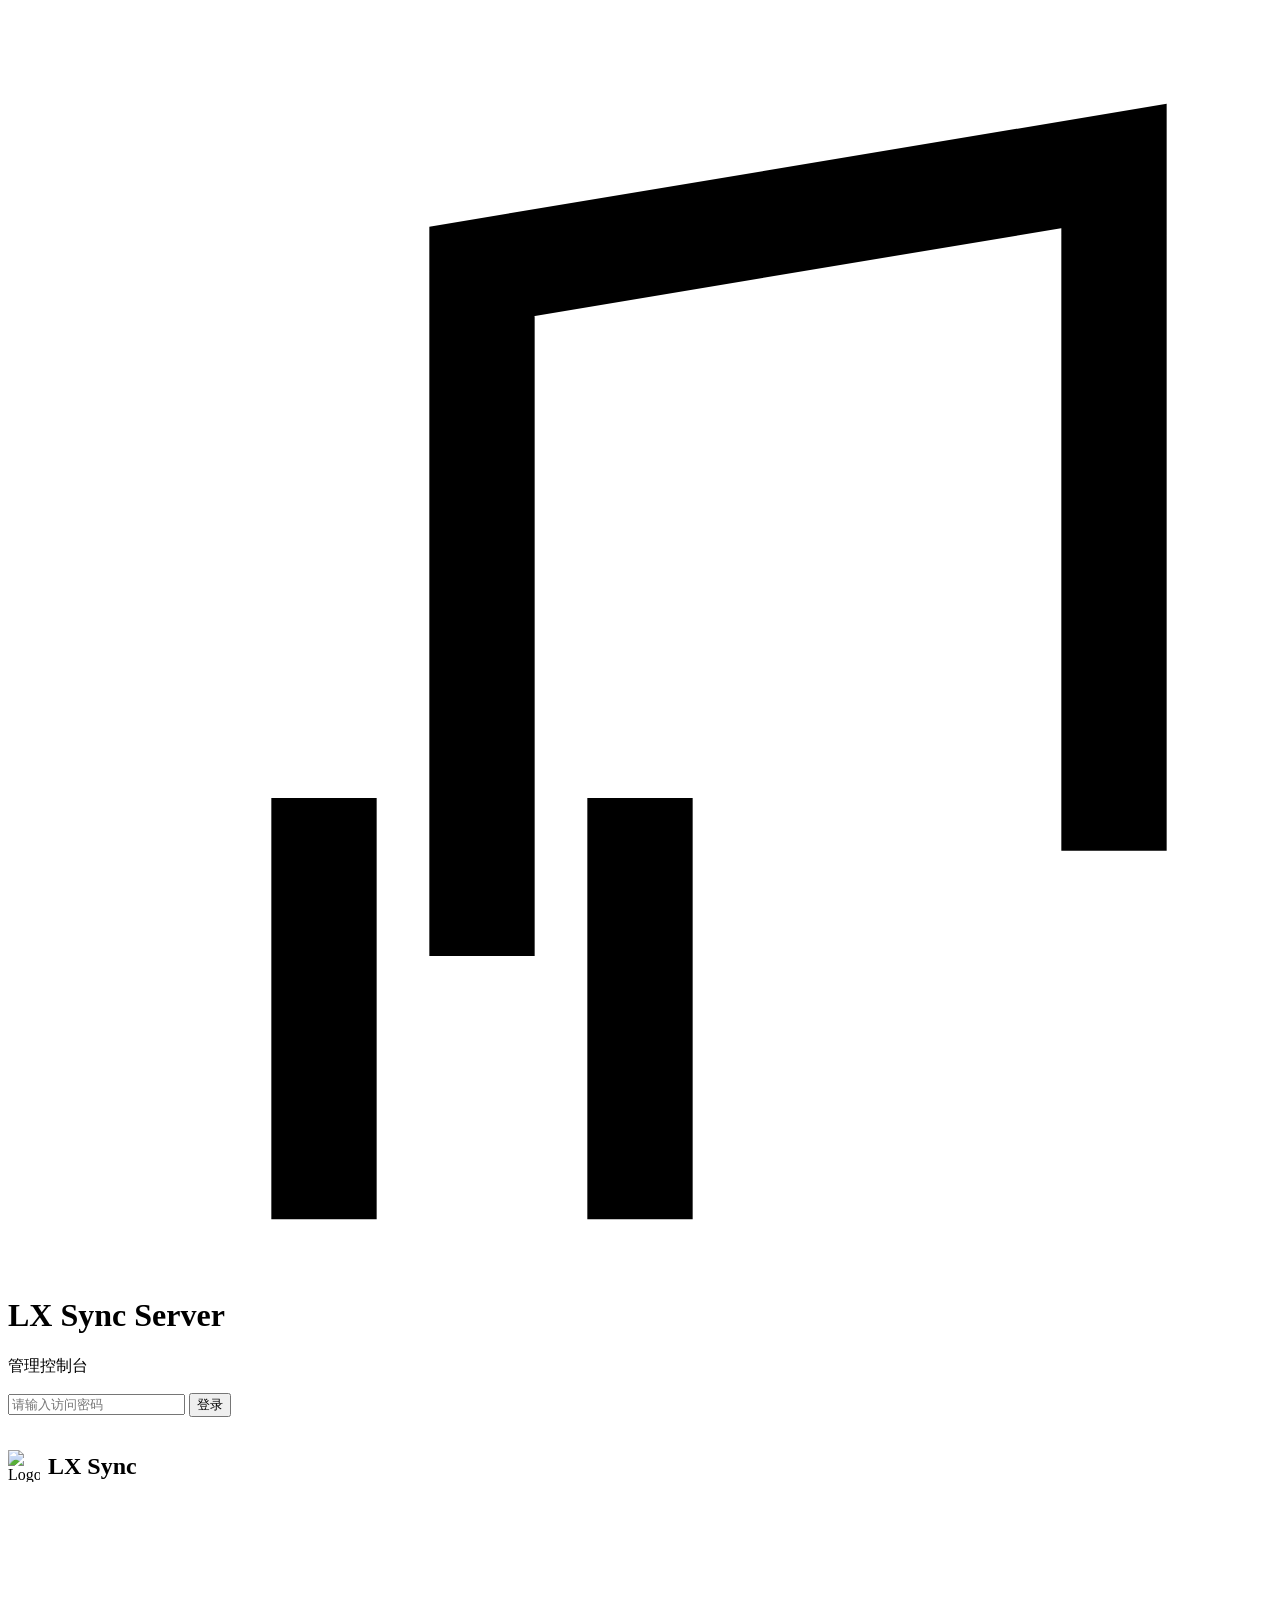
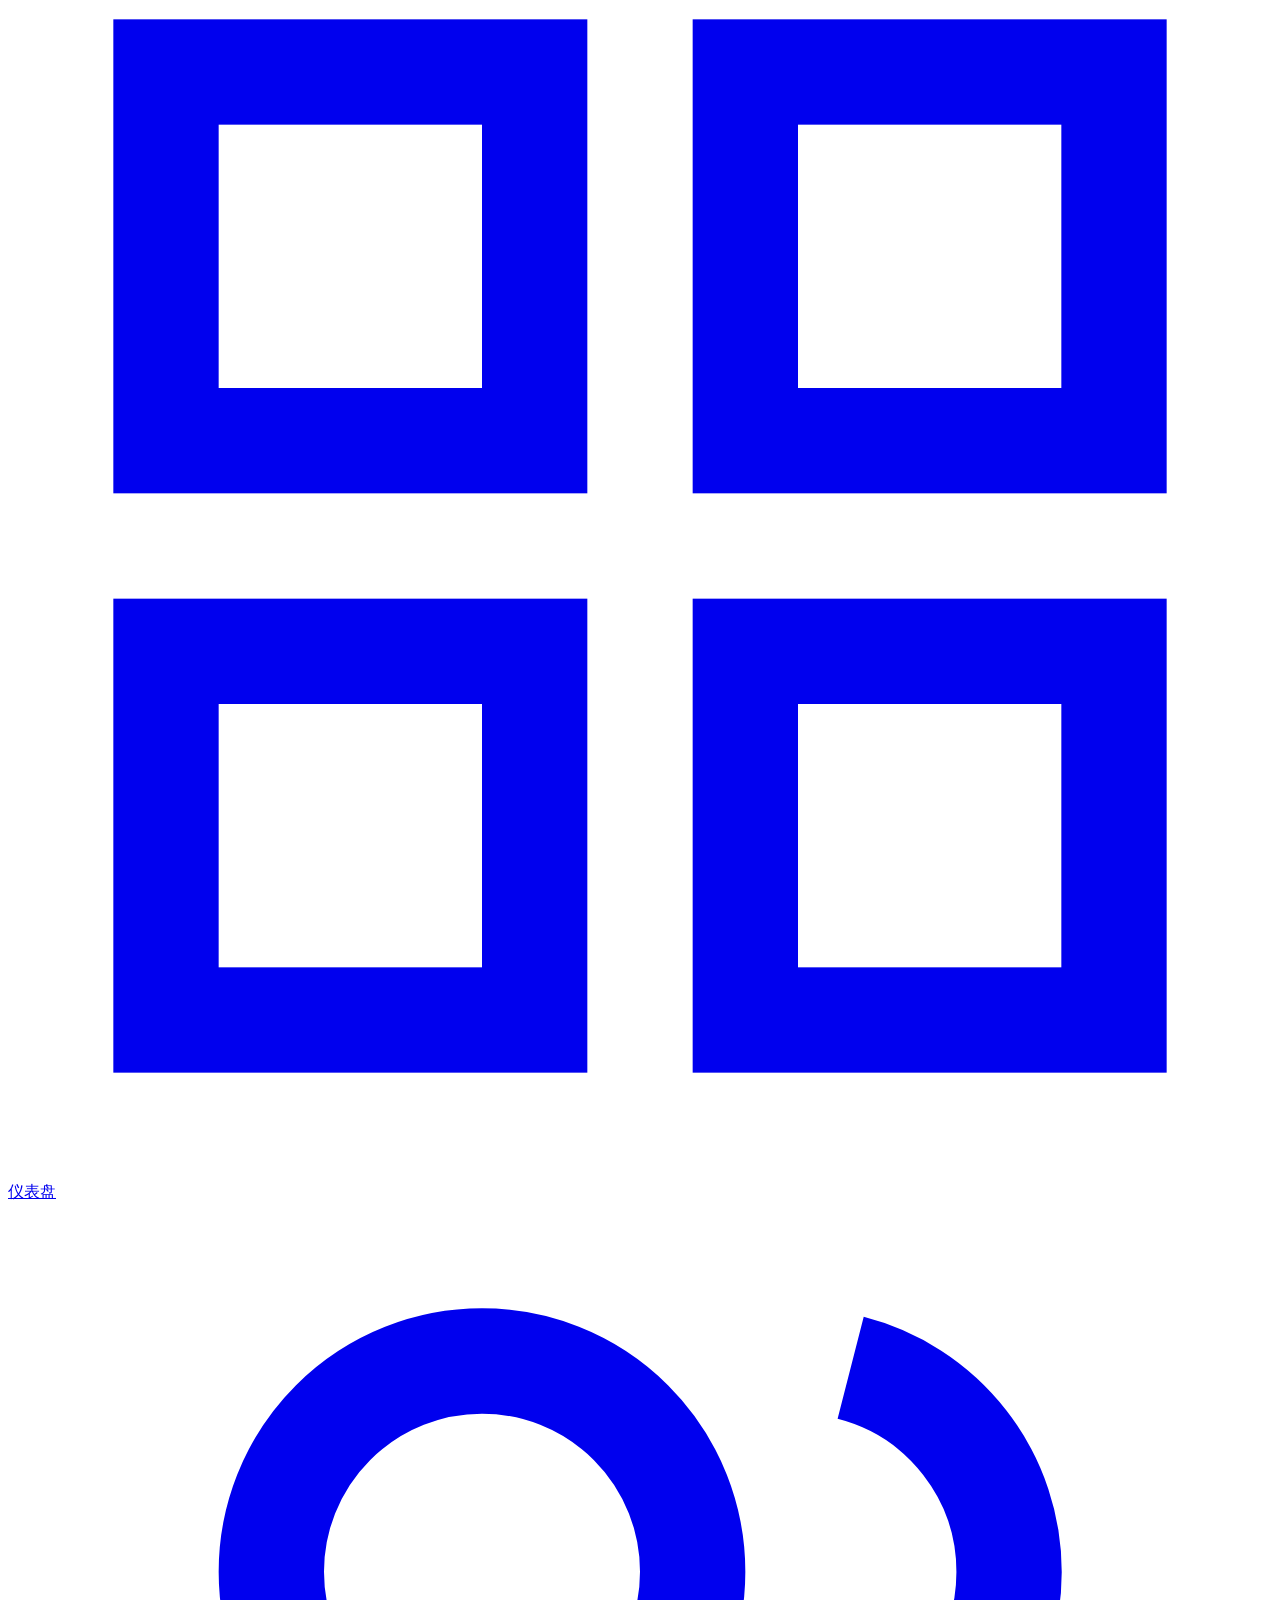
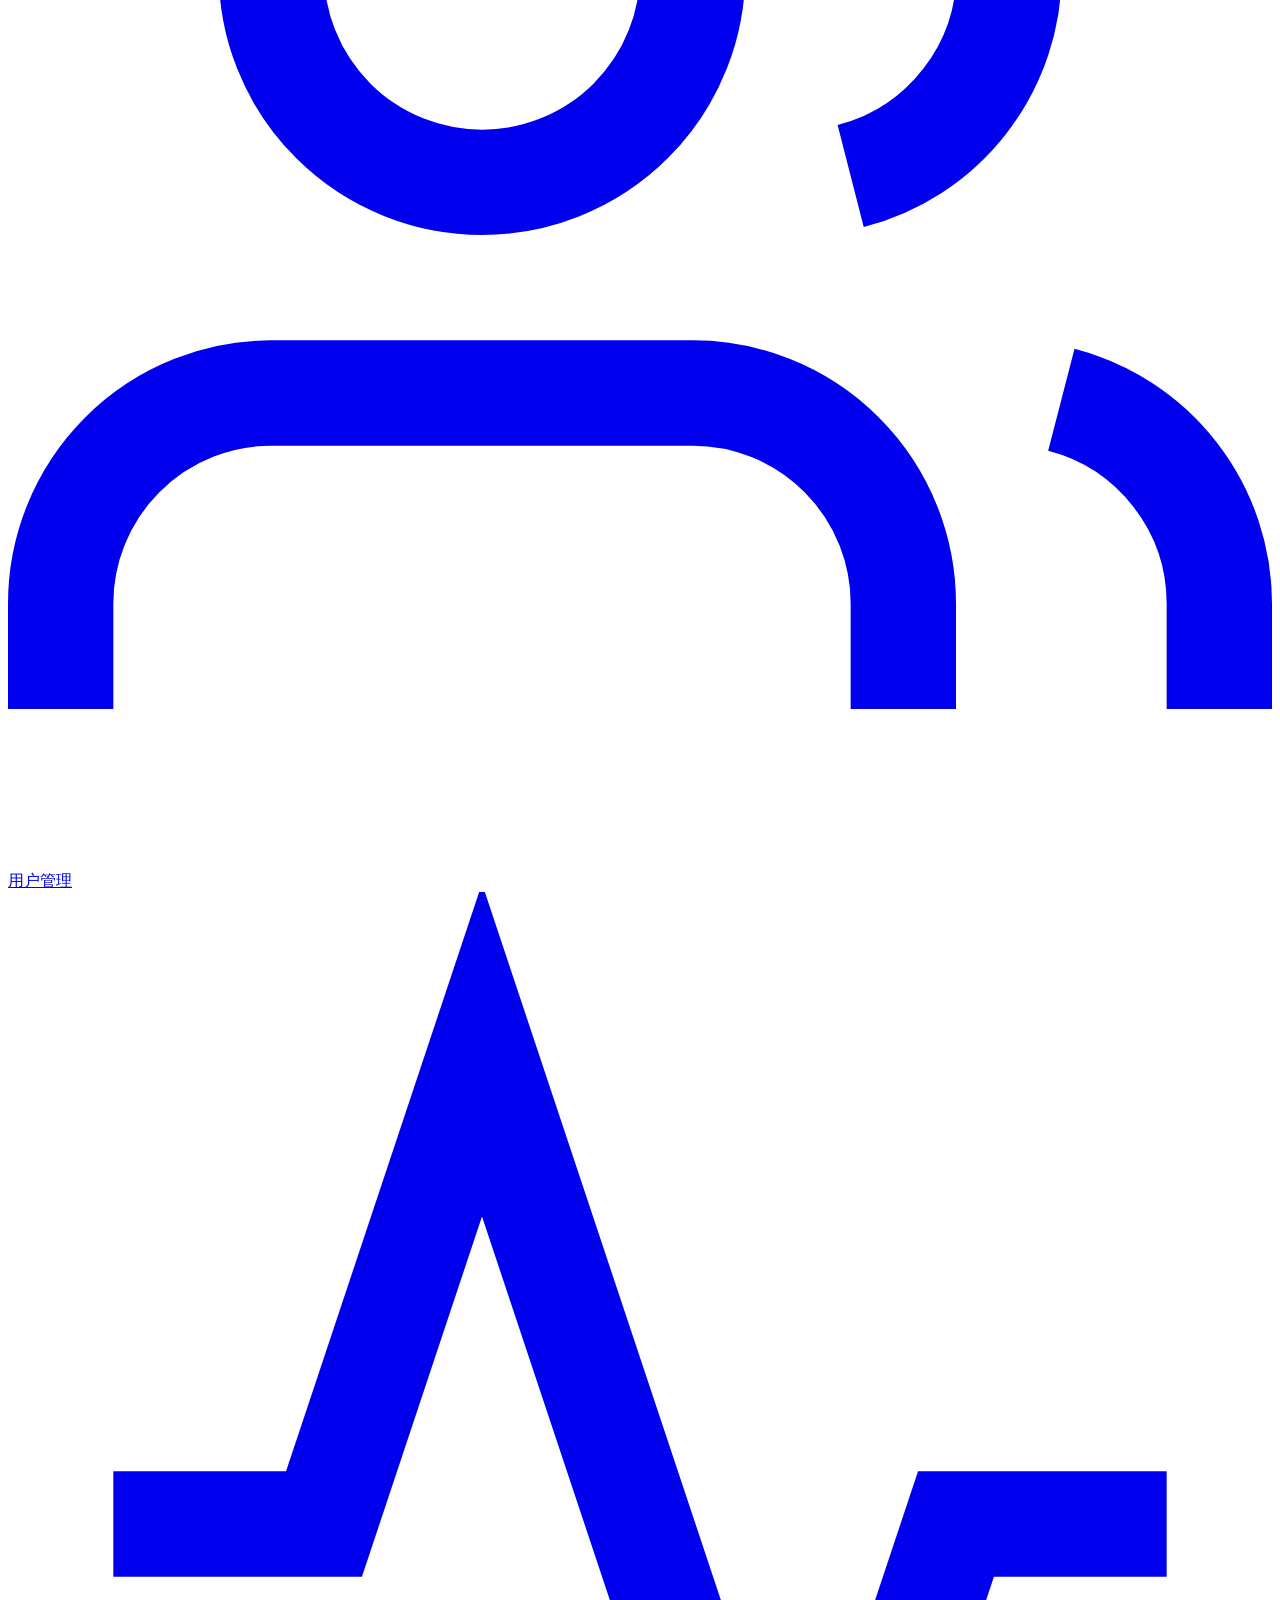
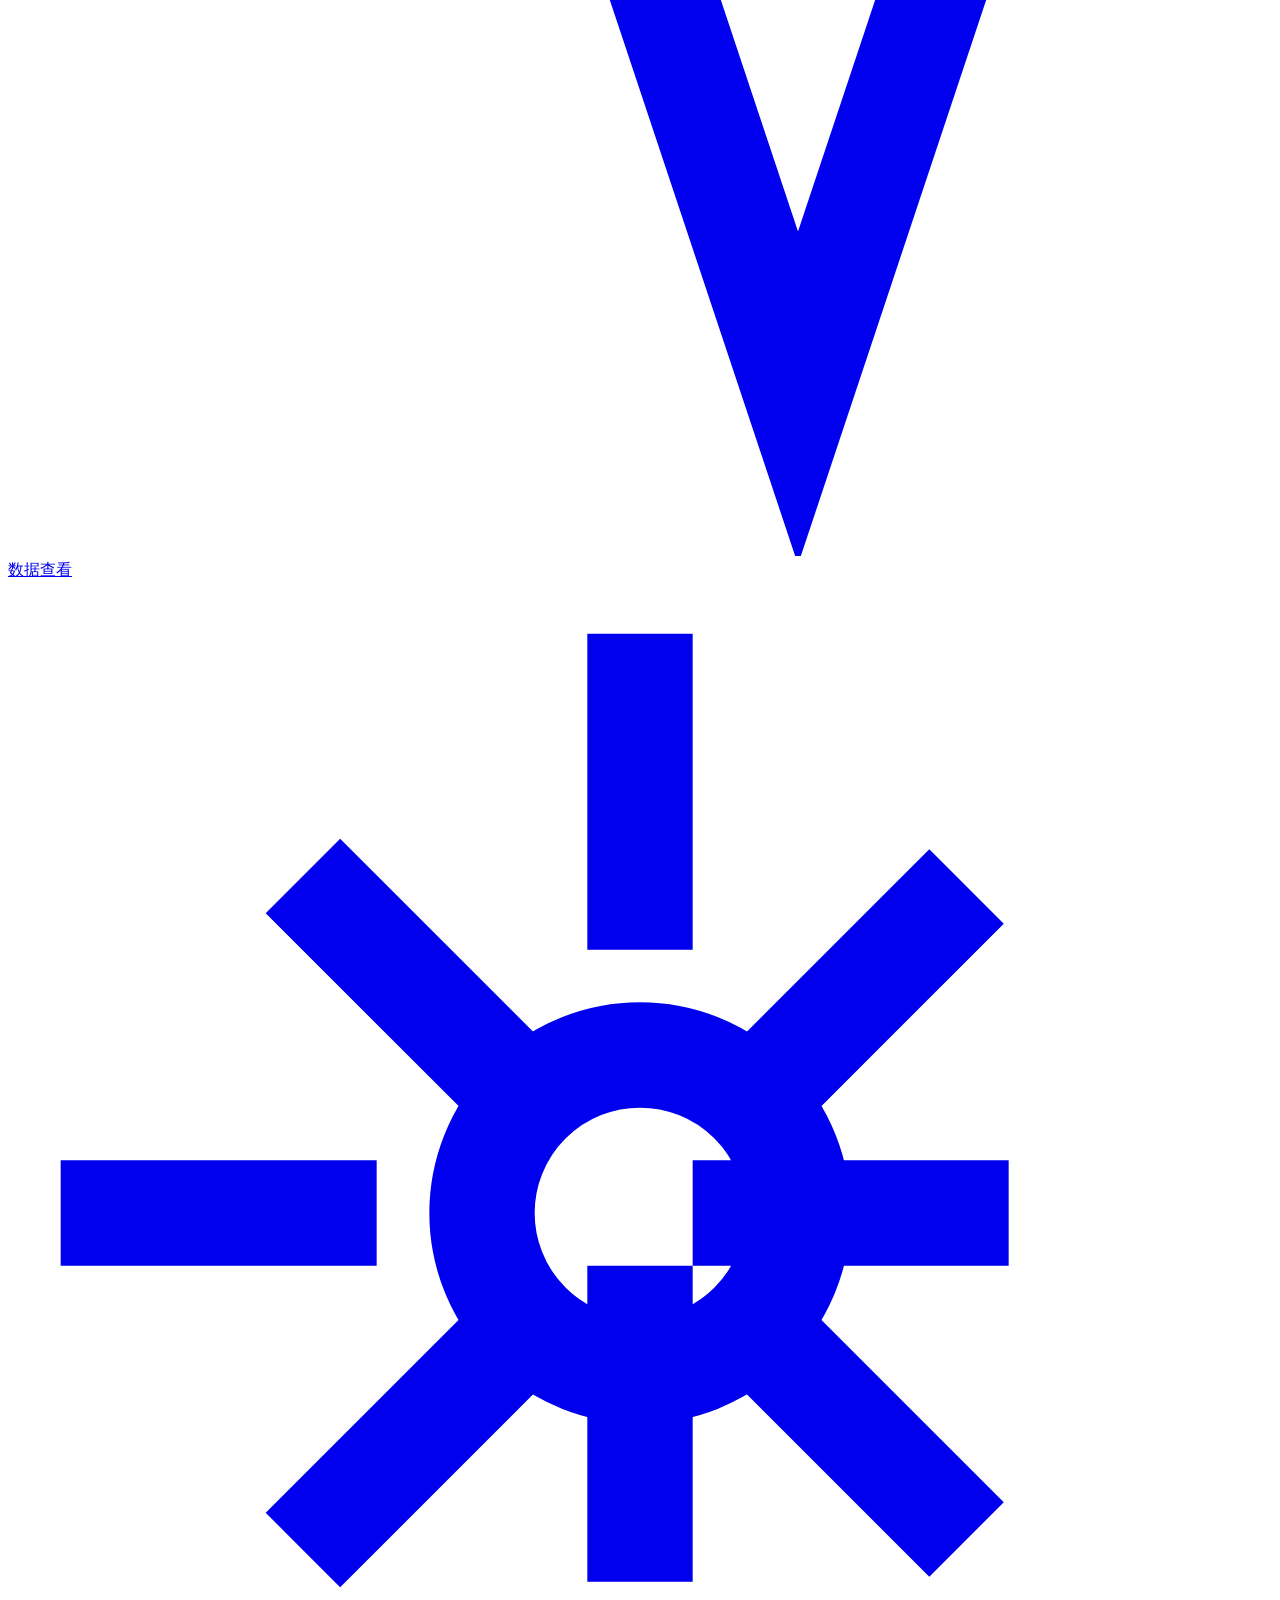
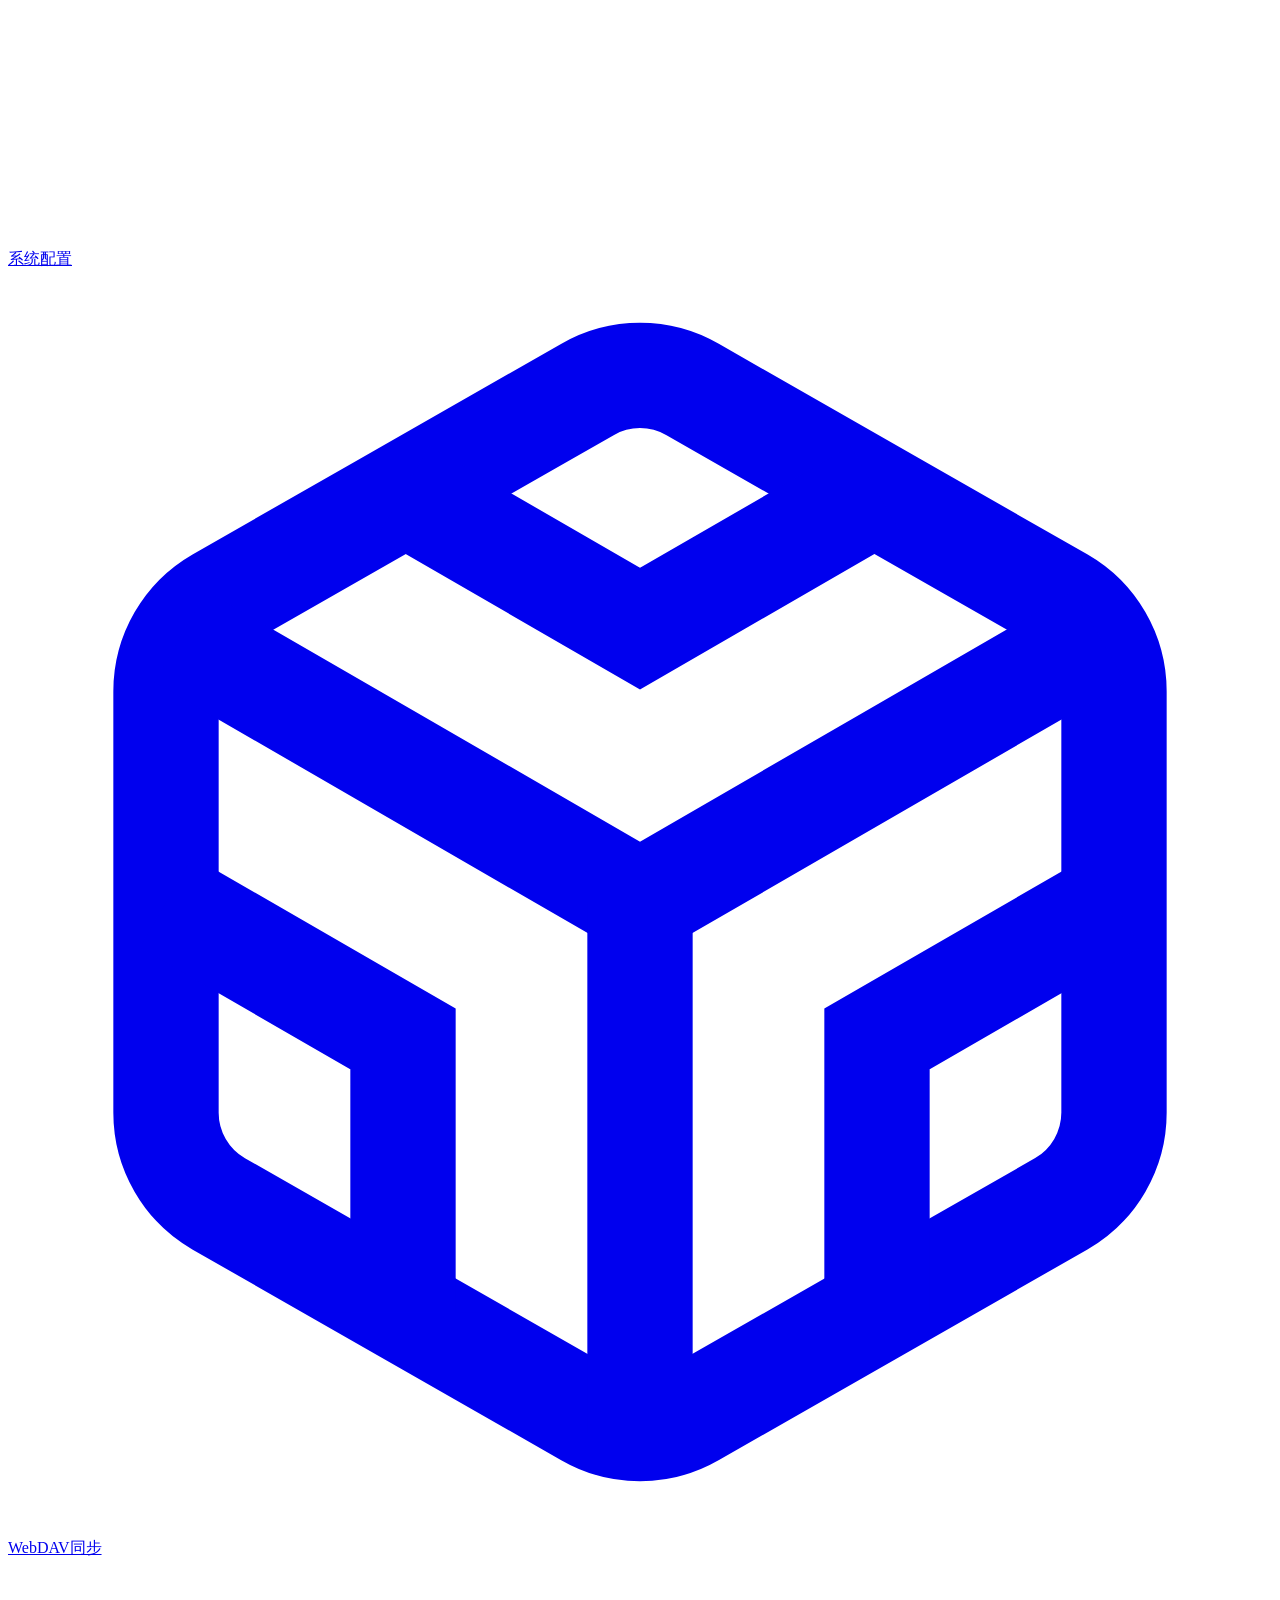
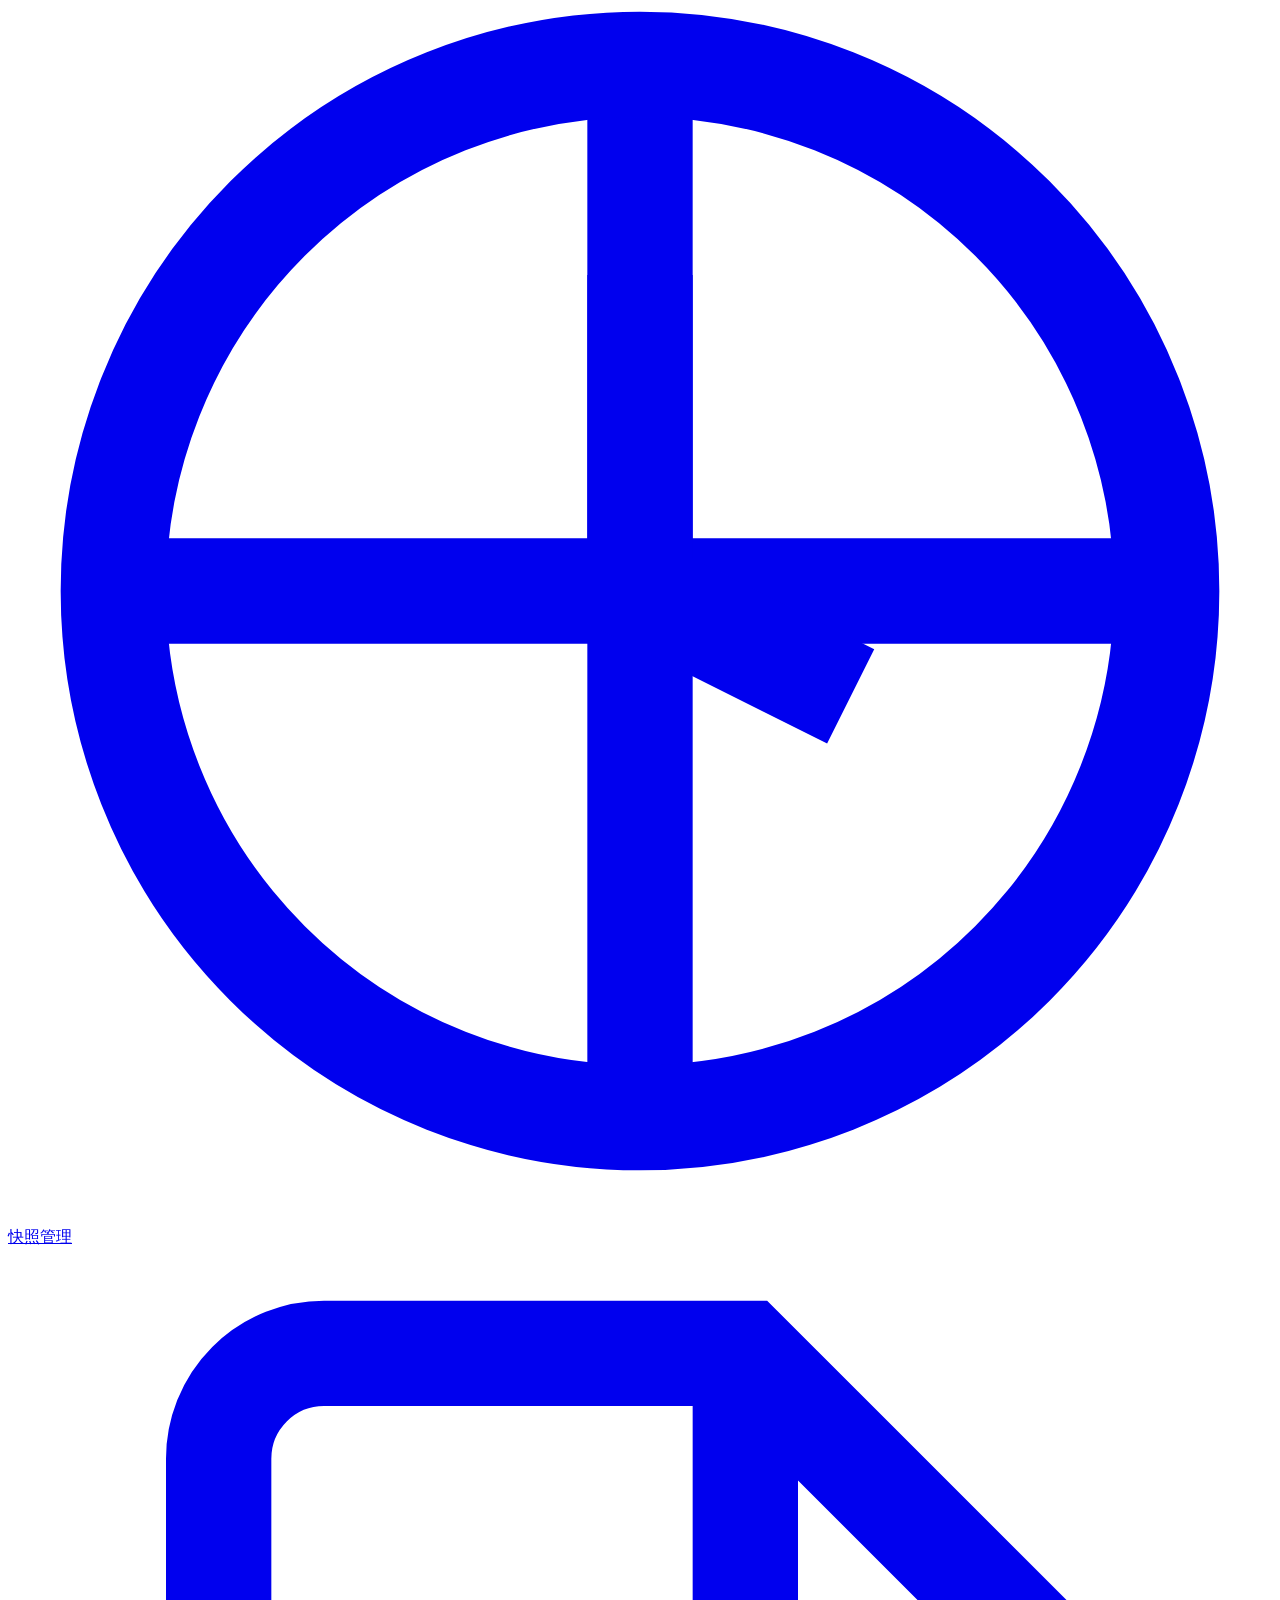
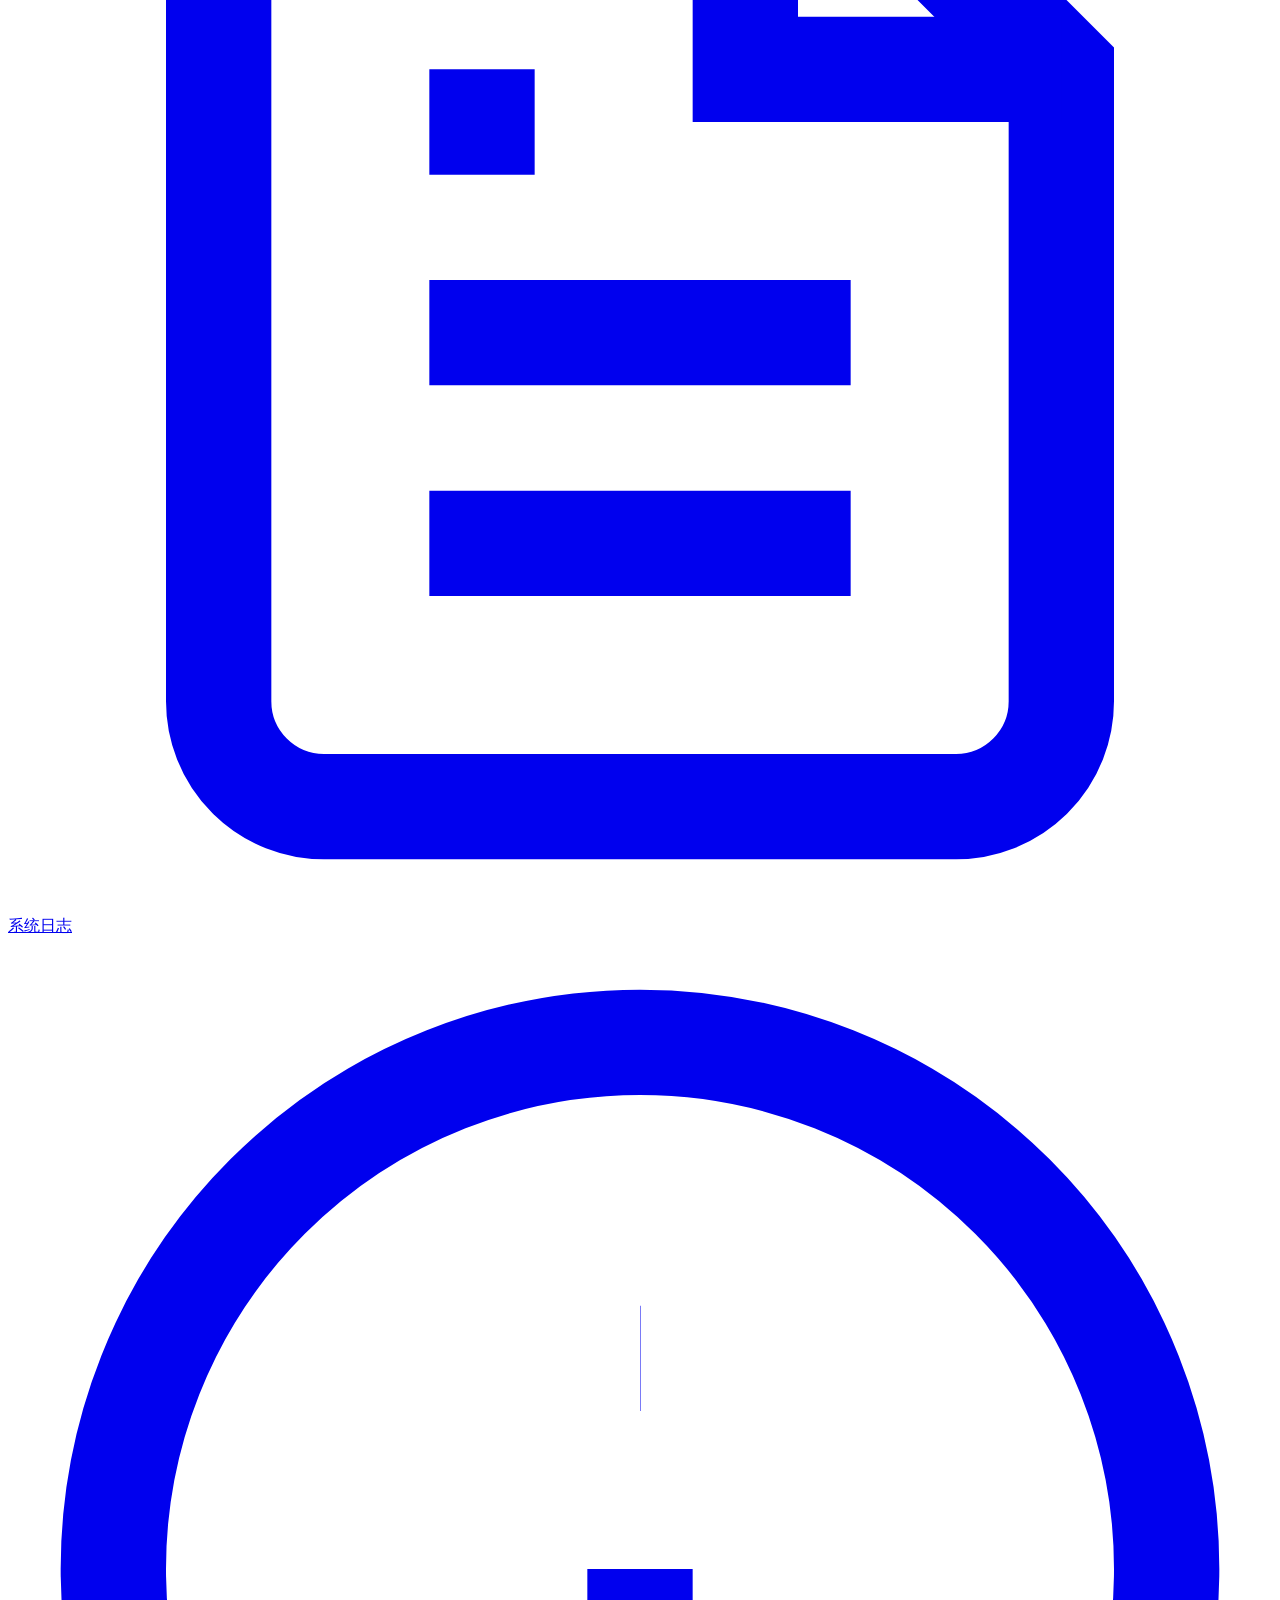
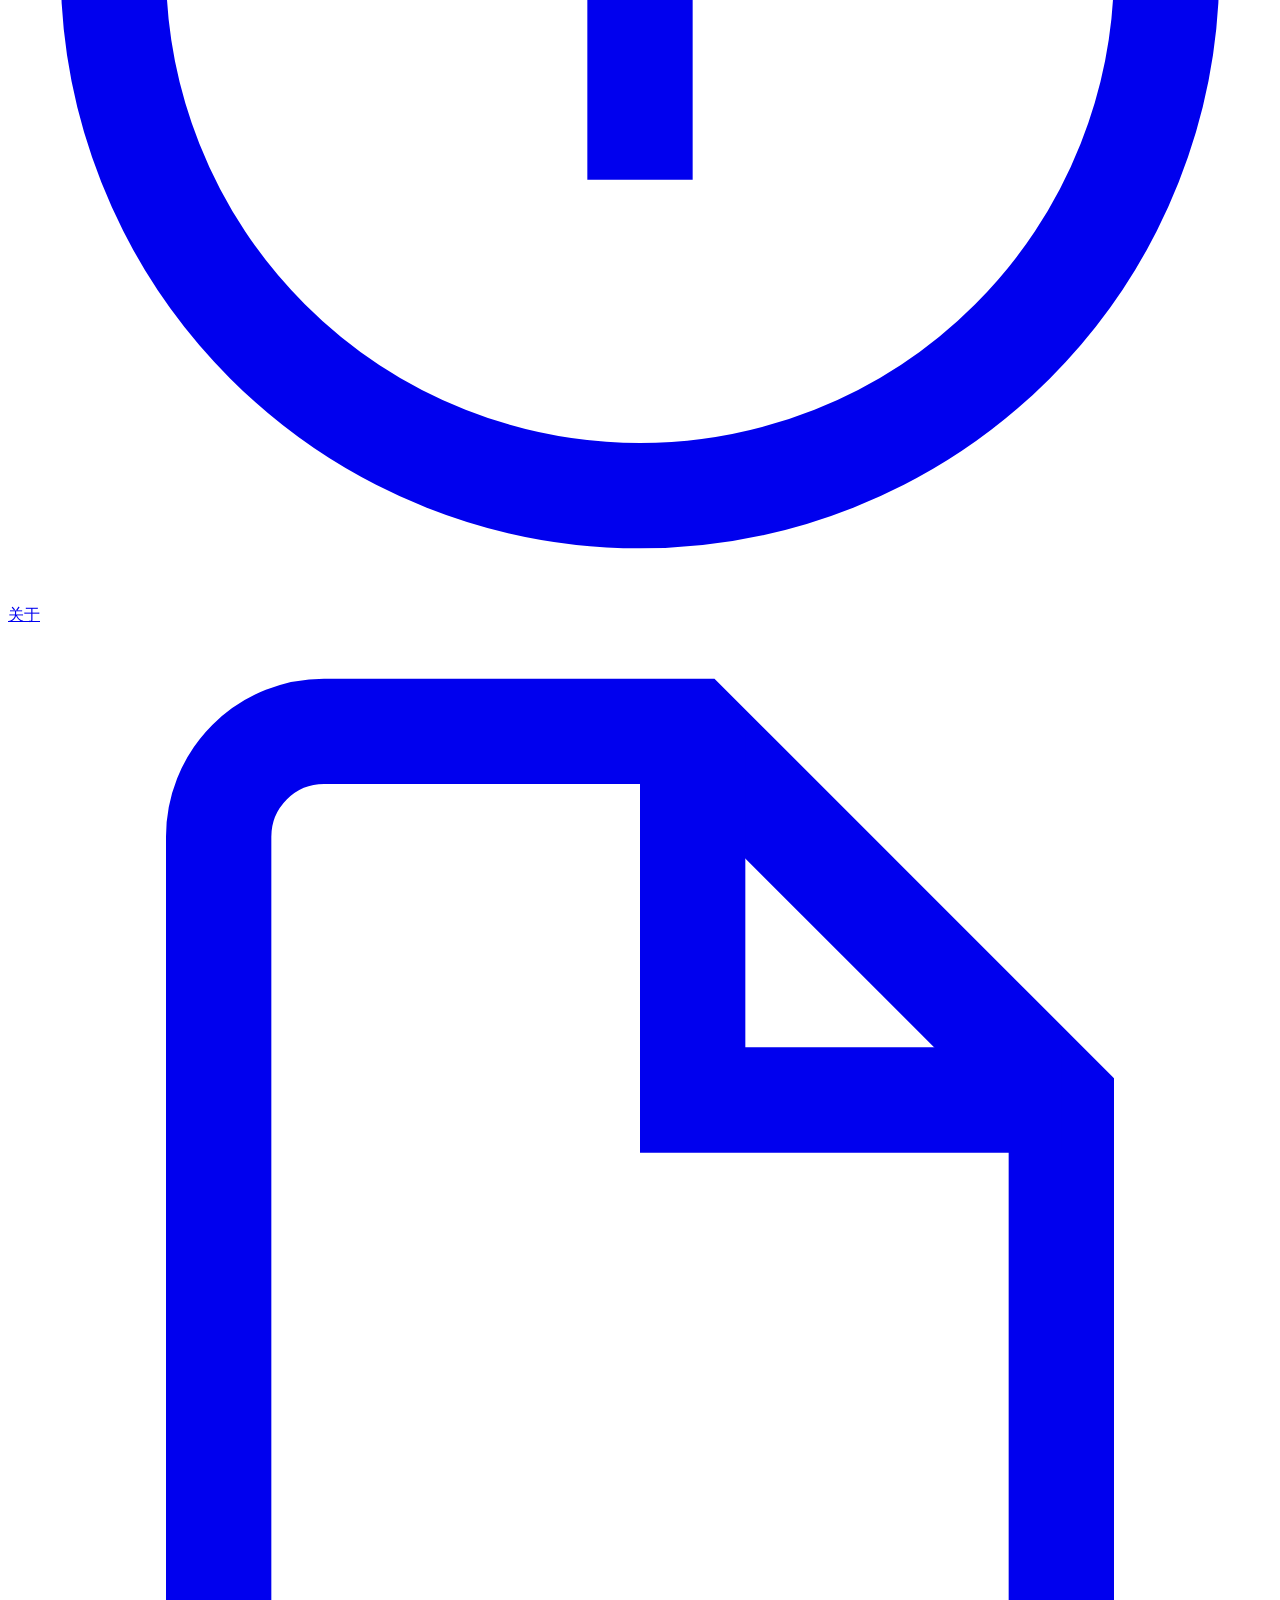
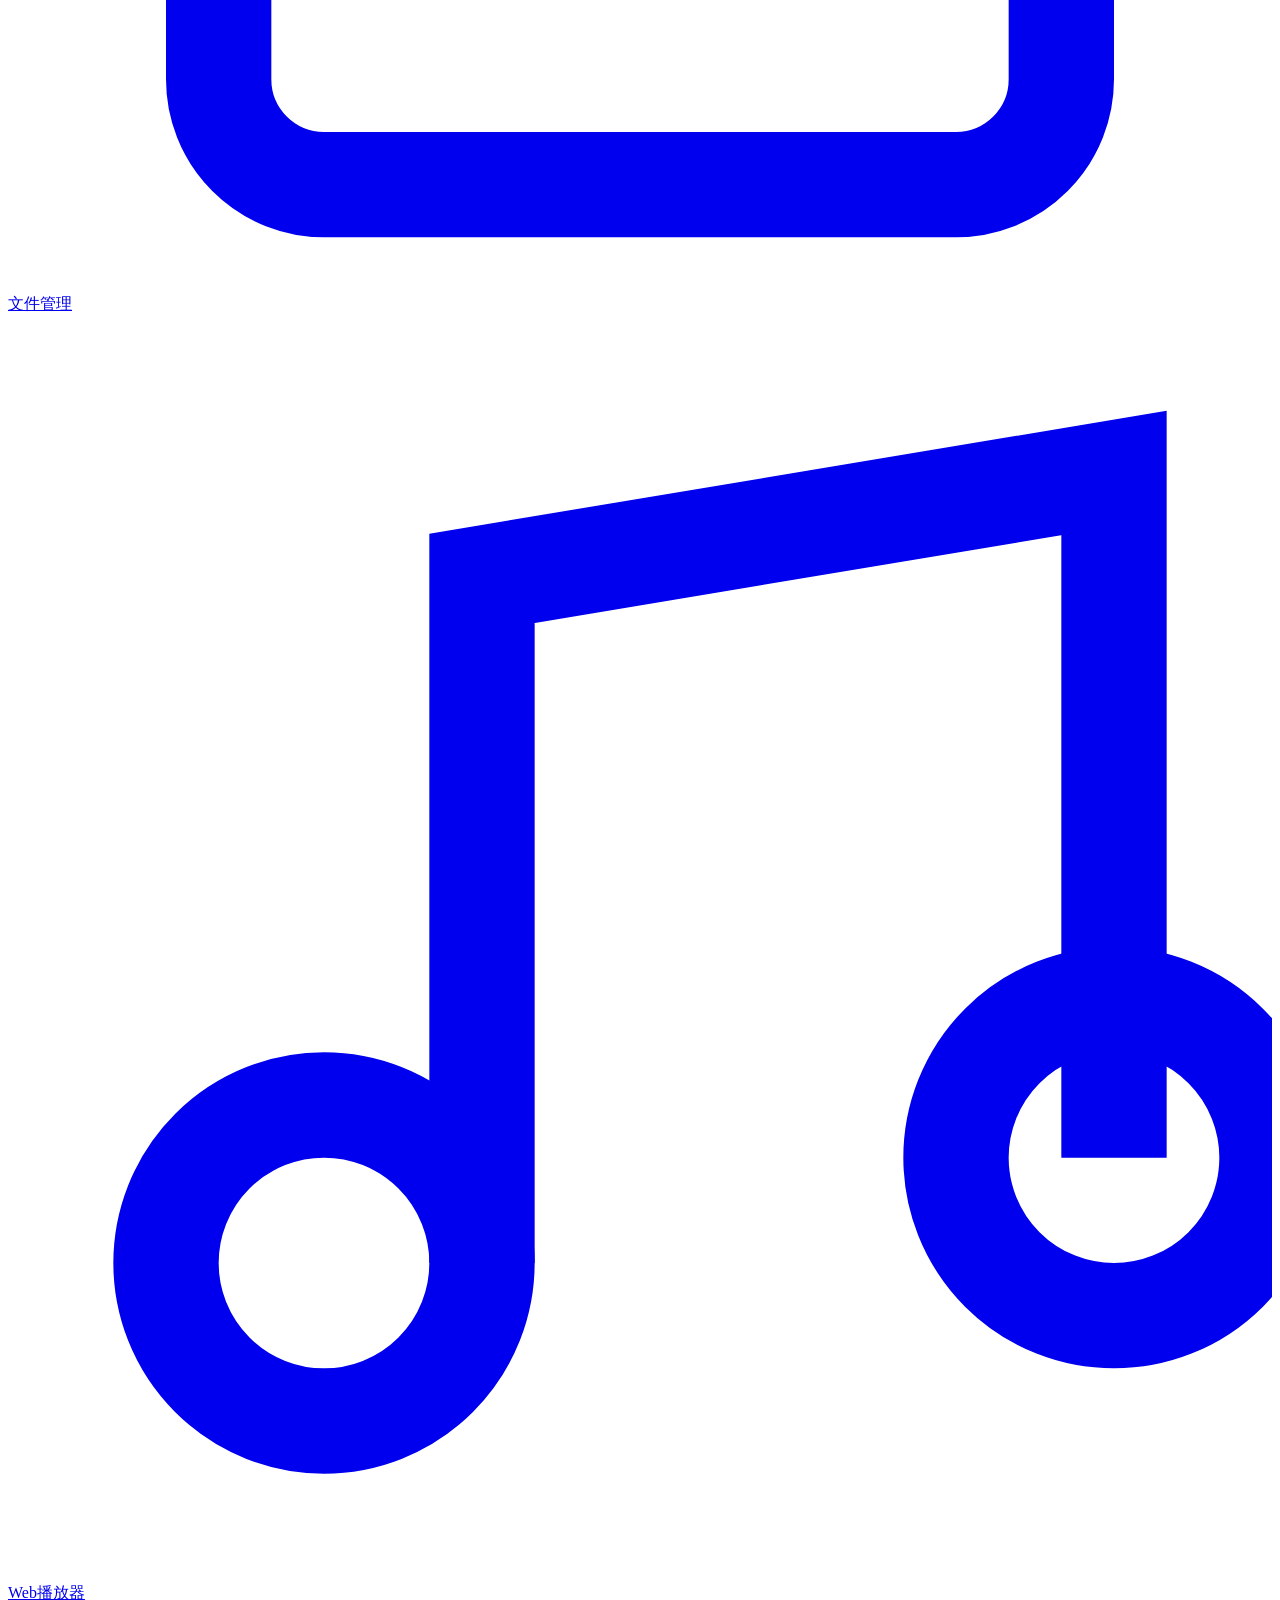
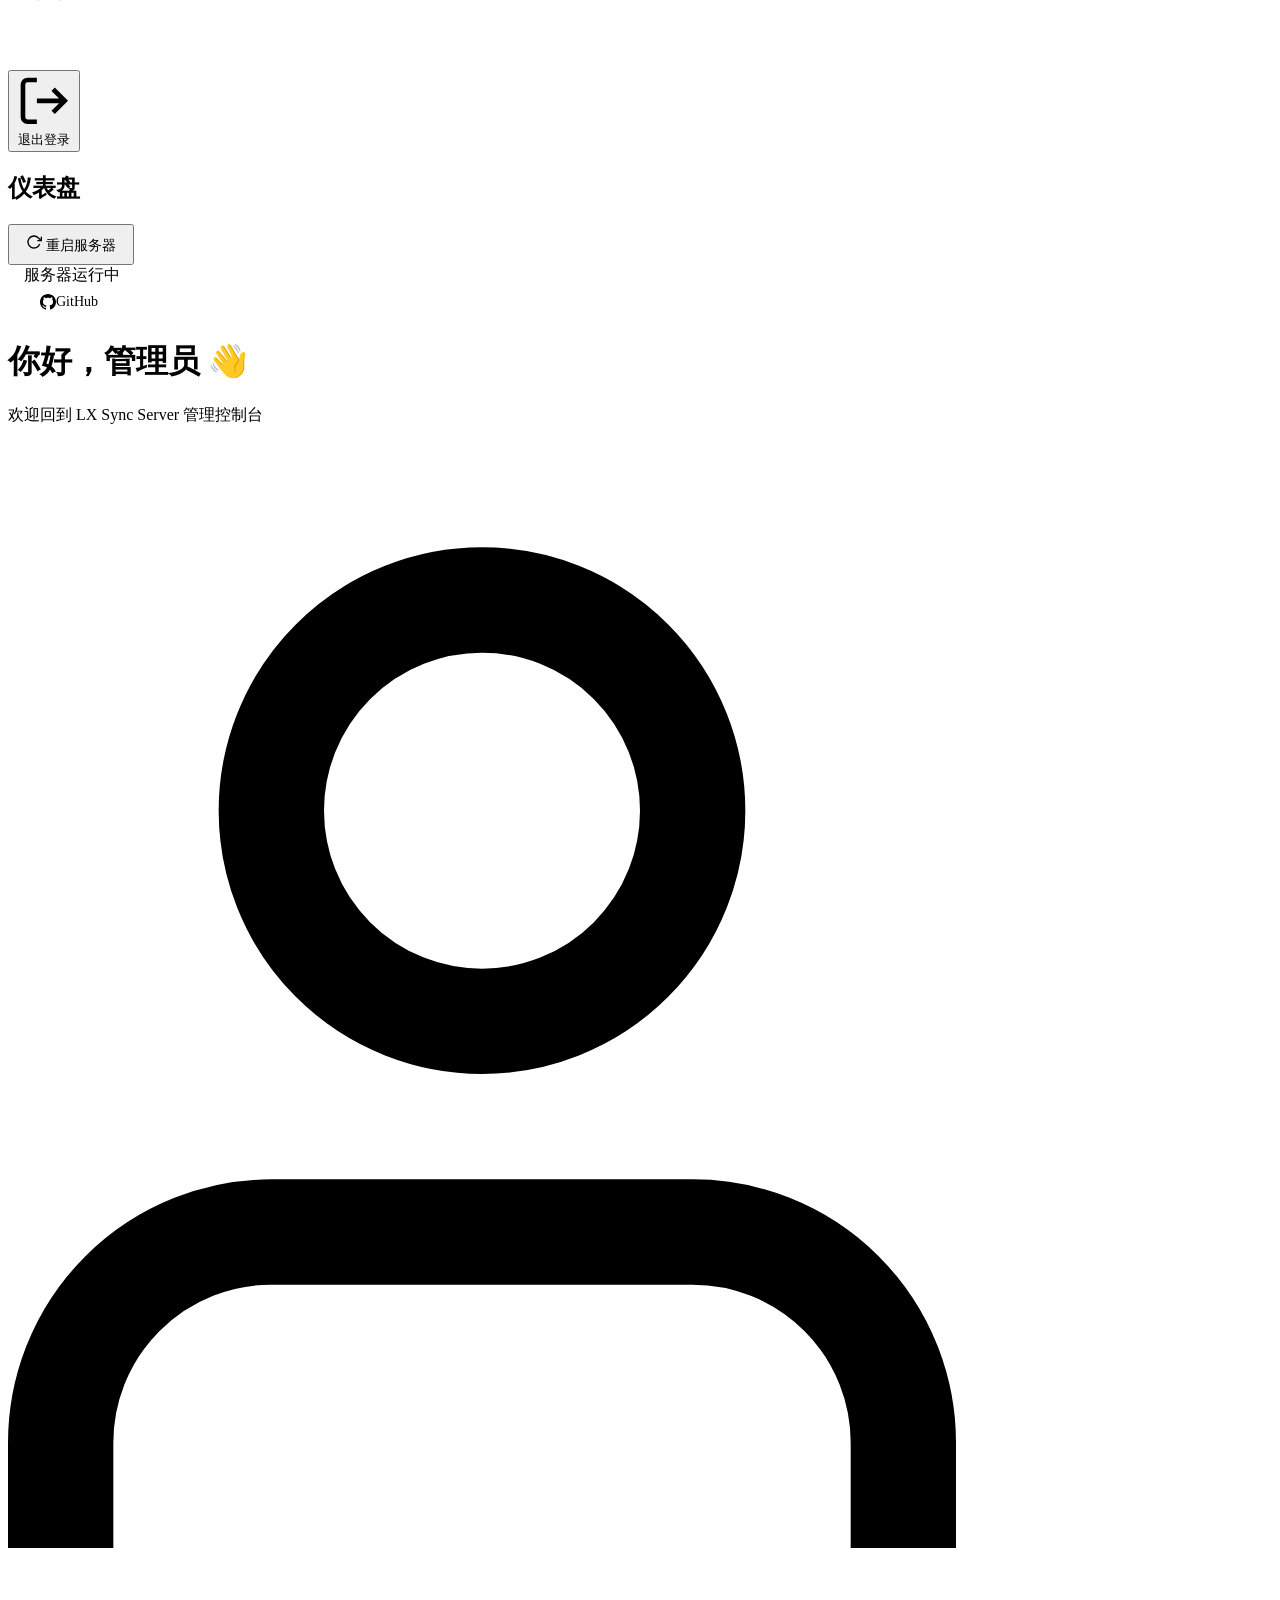
==== public/index.html @ e7741fae "update" ====
<!DOCTYPE html>
<html lang="zh-CN">

<head>
    <meta charset="UTF-8">
    <meta name="viewport" content="width=device-width, initial-scale=1.0">
    <title>LX Music Sync Server - 管理控制台</title>
    <!-- Config MUST be loaded before PostHog -->
    <script>
        (function () {
            var pathname = window.location.pathname;
            var baseHref = pathname.endsWith('/') ? pathname : pathname + '/';
            var baseTag = document.createElement('base');
            baseTag.href = baseHref;
            document.head.prepend(baseTag);
            console.log('[Admin] Base href set to:', baseHref);
        })();
    </script>
    <script src="/js/config.js"></script>
    <!-- PostHog Analytics -->
    <script>
        if (!window.CONFIG || !window.CONFIG.disableTelemetry) {
            !function (t, e) { var o, n, p, r; e.__SV || (window.posthog = e, e._i = [], e.init = function (i, s, a) { function g(t, e) { var o = e.split("."); 2 == o.length && (t = t[o[0]], e = o[1]), t[e] = function () { t.push([e].concat(Array.prototype.slice.call(arguments, 0))) } } (p = t.createElement("script")).type = "text/javascript", p.async = !0, p.src = s.api_host + "/static/array.js", p.onerror = function () { window._ph_blocked = true; }, (r = t.getElementsByTagName("script")[0]).parentNode.insertBefore(p, r); var u = e; for (void 0 !== a ? u = e[a] = [] : a = "posthog", u.people = u.people || [], u.toString = function (t) { var e = "posthog"; return "posthog" !== a && (e += "." + a), t || (e += " (stub)"), e }, u.people.toString = function () { return u.toString(1) + ".people (stub)" }, o = "capture identify alias people.set people.set_once set_config register register_once unregister opt_out_capturing has_opted_out_capturing opt_in_capturing reset isFeatureEnabled onFeatureFlags getFeatureFlag getFeatureFlagPayload reloadFeatureFlags group updateEarlyAccessFeatureEnrollment getEarlyAccessFeatures getActiveMatchingSurveys getSurveys onSessionId".split(" "), n = 0; n < o.length; n++)g(u, o[n]); e._i.push([i, s, a]) }, e.__SV = 1) }(document, window.posthog || []);
            posthog.init('phc_vvaqX7sm3RqmiqRbMCjETTc67XKjgqeMgmYHvsZr30f', { api_host: 'https://us.i.posthog.com' })
        }
    </script>
    <link rel="stylesheet" href="style.css">
    <link rel="icon" href="icon.svg" type="image/svg+xml">
    <link rel="manifest" href="manifest.json">
    <script>
        if ('serviceWorker' in navigator) {
            window.addEventListener('load', () => {
                // 使用相对路径，它会自动基于 <base> 路径解析
                navigator.serviceWorker.register('sw.js')
                    .then(registration => {
                        console.log('ServiceWorker registration successful');
                    })
                    .catch(err => {
                        console.log('ServiceWorker registration failed: ', err);
                    });
            });
        }
    </script>
    <script src="vendor/js/marked.min.js"></script>
    <script src="music/assets/tailwindcss.js"></script>
    <script>
        tailwind.config = {
            corePlugins: {
                preflight: false,
            }
        }
    </script>
    <link rel="stylesheet" href="music/assets/fontawesome/css/all.min.css">
    <script src="js/ui-utils.js"></script>
    <script src="js/notification-engine.js"></script>
    <link href="vendor/fonts/inter.css" rel="stylesheet">
</head>

<body>
    <!-- 登录界面 -->
    <div id="login-overlay" class="overlay">
        <div class="login-box glass">
            <div class="login-header">
                <svg class="logo-icon" viewBox="0 0 24 24" fill="none" stroke="currentColor" stroke-width="2">
                    <path d="M9 18V5l12-2v13M6 15v8m6-8v8" />
                </svg>
                <h1>LX Sync Server</h1>
            </div>
            <p class="login-subtitle">管理控制台</p>
            <input type="password" id="access-password" placeholder="请输入访问密码" autocomplete="off" />
            <button id="login-btn" class="btn-primary">
                <span>登录</span>
            </button>
            <p id="login-error" class="error-msg"></p>
        </div>
    </div>

    <!-- 主应用界面 -->
    <div id="app" class="hidden">
        <div id="mobile-sidebar-overlay" class="mobile-sidebar-overlay hidden"></div>
        <!-- 侧边栏 -->
        <aside class="sidebar glass">
            <div class="sidebar-header">
                <div style="display: flex; align-items: center;">
                    <img src="/icon.svg" class="logo-icon" alt="Logo"
                        style="width: 32px; height: 32px; margin-right: 8px;">
                    <h2>LX Sync</h2>
                </div>
                <div id="sidebar-version"
                    style="font-size: 0.7rem; color: rgba(255, 255, 255, 0.4); margin-left: 40px; margin-top: 2px;">
                    v1.0.0</div>
            </div>

            <nav class="sidebar-nav">
                <a href="#" class="nav-item active" data-view="dashboard">
                    <svg viewBox="0 0 24 24" fill="none" stroke="currentColor" stroke-width="2">
                        <rect x="3" y="3" width="7" height="7" />
                        <rect x="14" y="3" width="7" height="7" />
                        <rect x="14" y="14" width="7" height="7" />
                        <rect x="3" y="14" width="7" height="7" />
                    </svg>
                    <span>仪表盘</span>
                </a>
                <a href="#" class="nav-item" data-view="users">
                    <svg viewBox="0 0 24 24" fill="none" stroke="currentColor" stroke-width="2">
                        <path d="M17 21v-2a4 4 0 0 0-4-4H5a4 4 0 0 0-4 4v2" />
                        <circle cx="9" cy="7" r="4" />
                        <path d="M23 21v-2a4 4 0 0 0-3-3.87M16 3.13a4 4 0 0 1 0 7.75" />
                    </svg>
                    <span>用户管理</span>
                </a>
                <a href="#" class="nav-item" data-view="data">
                    <svg viewBox="0 0 24 24" fill="none" stroke="currentColor" stroke-width="2">
                        <path d="M22 12h-4l-3 9L9 3l-3 9H2" />
                    </svg>
                    <span>数据查看</span>
                </a>
                <a href="#" class="nav-item" data-view="config">
                    <svg viewBox="0 0 24 24" fill="none" stroke="currentColor" stroke-width="2">
                        <circle cx="12" cy="12" r="3" />
                        <path
                            d="M12 1v6m0 6v6M5.6 5.6l4.2 4.2m4.2 4.2l4.2 4.2M1 12h6m6 0h6M5.6 18.4l4.2-4.2m4.2-4.2l4.2-4.2" />
                    </svg>
                    <span>系统配置</span>
                </a>

                <!-- 新增：WebDAV同步菜单 -->
                <a href="#" class="nav-item" data-view="webdav">
                    <svg viewBox="0 0 24 24" fill="none" stroke="currentColor" stroke-width="2">
                        <path
                            d="M21 16V8a2 2 0 0 0-1-1.73l-7-4a2 2 0 0 0-2 0l-7 4A2 2 0 0 0 3 8v8a2 2 0 0 0 1 1.73l7 4a2 2 0 0 0 2 0l7-4A2 2 0 0 0 21 16z" />
                        <polyline points="7.5 4.21 12 6.81 16.5 4.21" />
                        <polyline points="7.5 19.79 7.5 14.6 3 12" />
                        <polyline points="21 12 16.5 14.6 16.5 19.79" />
                        <polyline points="3.27 6.96 12 12.01 20.73 6.96" />
                        <line x1="12" y1="22.08" x2="12" y2="12" />
                    </svg>
                    <span>WebDAV同步</span>
                </a>


                <a href="#" class="nav-item" data-view="snapshots">
                    <svg viewBox="0 0 24 24" fill="none" stroke="currentColor" stroke-width="2">
                        <path d="M12 2v20M2 12h20" />
                        <path d="M12 2a10 10 0 0 1 10 10 10 10 0 0 1-10 10 10 10 0 0 1-10-10 10 10 0 0 1 10-10z" />
                        <path d="M12 6v6l4 2" />
                    </svg>
                    <span>快照管理</span>
                </a>

                <a href="#" class="nav-item" data-view="logs">
                    <svg viewBox="0 0 24 24" fill="none" stroke="currentColor" stroke-width="2">
                        <path d="M14 2H6a2 2 0 0 0-2 2v16a2 2 0 0 0 2 2h12a2 2 0 0 0 2-2V8z" />
                        <polyline points="14 2 14 8 20 8" />
                        <line x1="16" y1="13" x2="8" y2="13" />
                        <line x1="16" y1="17" x2="8" y2="17" />
                        <polyline points="10 9 9 9 8 9" />
                    </svg>
                    <span>系统日志</span>
                </a>


                <a href="#" class="nav-item" data-view="about">
                    <svg viewBox="0 0 24 24" fill="none" stroke="currentColor" stroke-width="2">
                        <circle cx="12" cy="12" r="10"></circle>
                        <line x1="12" y1="16" x2="12" y2="12"></line>
                        <line x1="12" y1="8" x2="12.01" y2="8"></line>
                    </svg>
                    <span>关于</span>
                </a>
            </nav>

            <div class="sidebar-divider"></div>
            <div class="sidebar-nav-bottom">
                <a href="#" class="nav-item" data-view="files">
                    <svg viewBox="0 0 24 24" fill="none" stroke="currentColor" stroke-width="2">
                        <path d="M13 2H6a2 2 0 0 0-2 2v16a2 2 0 0 0 2 2h12a2 2 0 0 0 2-2V9z" />
                        <polyline points="13 2 13 9 20 9" />
                    </svg>
                    <span>文件管理</span>
                </a>
                <a href="#" class="nav-item" id="nav-player-link" data-view="music">
                    <svg viewBox="0 0 24 24" fill="none" stroke="currentColor" stroke-width="2">
                        <path d="M9 18V5l12-2v13"></path>
                        <circle cx="6" cy="18" r="3"></circle>
                        <circle cx="21" cy="16" r="3"></circle>
                    </svg>
                    <span>Web播放器</span>
                </a>
            </div>

            <div
                style="padding: 15px 20px; font-size: 12px; color: rgba(255, 255, 255, 0.4); text-align: center; line-height: 1.5;">
                Copyright © 2026 <a href="https://github.com/xcq0607" target="_blank"
                    style="color: inherit; text-decoration: underline;">xcq0607</a>.<br>
                Licensed under Apache-2.0.
            </div>
            <div class="sidebar-footer">
                <button id="logout-btn" class="btn-logout">
                    <svg viewBox="0 0 24 24" fill="none" stroke="currentColor" stroke-width="2">
                        <path d="M9 21H5a2 2 0 0 1-2-2V5a2 2 0 0 1 2-2h4M16 17l5-5-5-5M21 12H9" />
                    </svg>
                    <span>退出登录</span>
                </button>
            </div>
        </aside>

        <!-- 主内容区 -->
        <main class="main-content">
            <header class="top-bar glass">
                <div class="header-left-group">
                    <div class="mobile-header-row">
                        <button id="mobile-menu-btn" class="btn-icon mobile-only" style="display: none;">
                            <svg viewBox="0 0 24 24" fill="none" stroke="currentColor" stroke-width="2"
                                style="width: 24px; height: 24px;">
                                <line x1="3" y1="12" x2="21" y2="12"></line>
                                <line x1="3" y1="6" x2="21" y2="6"></line>
                                <line x1="3" y1="18" x2="21" y2="18"></line>
                            </svg>
                        </button>
                        <h2 id="page-title">仪表盘</h2>
                        <span id="console-version"
                            class="text-xs font-mono bg-emerald-100 text-emerald-700 px-2 py-0.5 rounded-full ml-3 hidden md:inline-block"></span>
                    </div>
                </div>
                <div class="top-bar-actions">
                    <button id="install-pwa-btn" class="btn-secondary" title="安装 PWA 应用"
                        style="display: none; margin-right: 1rem; padding: 0.5rem 1rem; font-size: 0.875rem;">
                        <svg viewBox="0 0 24 24" fill="none" stroke="currentColor" stroke-width="2"
                            style="width: 16px; height: 16px; margin-right: 4px;">
                            <path d="M21 15v4a2 2 0 0 1-2 2H5a2 2 0 0 1-2-2v-4" />
                            <polyline points="7 10 12 15 17 10" />
                            <line x1="12" y1="15" x2="12" y2="3" />
                        </svg>
                        <span>安装应用</span>
                    </button>
                    <button id="restart-server-btn" class="btn-secondary" title="重启服务器"
                        style="padding: 0.5rem 1rem; font-size: 0.875rem;">
                        <svg viewBox="0 0 24 24" fill="none" stroke="currentColor" stroke-width="2"
                            style="width: 16px; height: 16px;">
                            <polyline points="23 4 23 10 17 10" />
                            <path d="M20.49 15a9 9 0 1 1-2.12-9.36L23 10" />
                        </svg>
                        <span>重启服务器</span>
                    </button>
                    <div class="status-indicator" style="margin-left: 1rem;">
                        <span class="status-dot"></span>
                        <span id="server-status">服务器运行中</span>
                    </div>
                    <a href="https://github.com/XCQ0607/lxserver" target="_blank" class="btn-secondary"
                        title="查看 GitHub 项目"
                        style="margin-left: 1rem; padding: 0.5rem 1rem; font-size: 0.875rem; text-decoration: none; display: flex; align-items: center; color: inherit;">
                        <svg viewBox="0 0 24 24" fill="currentColor" style="width: 16px; height: 16px;">
                            <path
                                d="M12 0c-6.626 0-12 5.373-12 12 0 5.302 3.438 9.8 8.207 11.387.599.111.793-.261.793-.577v-2.234c-3.338.726-4.033-1.416-4.033-1.416-.546-1.387-1.333-1.756-1.333-1.756-1.089-.745.083-.729.083-.729 1.205.084 1.839 1.237 1.839 1.237 1.07 1.834 2.807 1.304 3.492.997.107-.775.418-1.305.762-1.604-2.665-.305-5.467-1.334-5.467-5.931 0-1.311.469-2.381 1.236-3.221-.124-.303-.535-1.524.117-3.176 0 0 1.008-.322 3.301 1.23.957-.266 1.983-.399 3.003-.404 1.02.005 2.047.138 3.006.404 2.291-1.552 3.297-1.23 3.297-1.23.653 1.653.242 2.874.118 3.176.77.84 1.235 1.911 1.235 3.221 0 4.609-2.807 5.624-5.479 5.921.43.372.823 1.102.823 2.222v3.293c0 .319.192.694.801.576 4.765-1.589 8.199-6.086 8.199-11.386 0-6.627-5.373-12-12-12z" />
                        </svg>
                        <span>GitHub</span>
                    </a>
                </div>
            </header>

            <div class="content-wrapper">
                <!-- 仪表盘视图 -->
                <div id="view-dashboard" class="view active">
                    <div class="welcome-section">
                        <h1><span id="greeting-text" class="greeting-text">你好</span>，管理员 👋</h1>
                        <p id="dashboard-date">欢迎回到 LX Sync Server 管理控制台</p>
                    </div>

                    <div class="stats-grid">
                        <!-- 用户与设备合并卡片 -->
                        <div class="stat-card glass stat-clickable stat-card-dual" onclick="app.switchView('users')">
                            <div class="stat-dual-section">
                                <div class="stat-icon users-icon">
                                    <svg viewBox="0 0 24 24" fill="none" stroke="currentColor" stroke-width="2">
                                        <path d="M17 21v-2a4 4 0 0 0-4-4H5a4 4 0 0 0-4 4v2" />
                                        <circle cx="9" cy="7" r="4" />
                                    </svg>
                                </div>
                                <div class="stat-dual-info">
                                    <h3>用户总数</h3>
                                    <p id="stat-users" class="stat-value">0</p>
                                </div>
                            </div>
                            <div class="stat-dual-divider"></div>
                            <div class="stat-dual-section">
                                <div class="stat-icon devices-icon">
                                    <svg viewBox="0 0 24 24" fill="none" stroke="currentColor" stroke-width="2">
                                        <rect x="2" y="7" width="20" height="14" rx="2" ry="2" />
                                        <path d="M16 21V5a2 2 0 0 0-2-2h-4a2 2 0 0 0-2 2v16" />
                                    </svg>
                                </div>
                                <div class="stat-dual-info">
                                    <h3>在线设备</h3>
                                    <p id="stat-devices" class="stat-value">0</p>
                                </div>
                            </div>
                        </div>

                        <!-- 负载双显示卡片 -->
                        <div class="stat-card glass">
                            <div class="stat-icon cpu-icon">
                                <svg viewBox="0 0 24 24" fill="none" stroke="currentColor" stroke-width="2">
                                    <rect x="4" y="4" width="16" height="16" rx="2" />
                                    <path d="M9 9h6v6H9zM9 1v3M15 1v3M9 20v3M15 20v3M20 9h3M20 15h3M1 9h3M1 15h3" />
                                </svg>
                            </div>
                            <div class="stat-content">
                                <h3>CPU 负载 (系统/软件)</h3>
                                <div class="stat-value-pair">
                                    <span id="stat-cpu" class="stat-value">0%</span>
                                    <span class="stat-value-secondary">/ <span id="stat-process-cpu">0%</span></span>
                                </div>
                                <p id="stat-cpu-info" class="stat-value-small"
                                    style="margin-top: 4px; opacity: 0.5; font-size: 0.75rem;">- Cores</p>
                            </div>
                        </div>

                        <div class="stat-card glass">
                            <div class="stat-icon memory-icon">
                                <svg viewBox="0 0 24 24" fill="none" stroke="currentColor" stroke-width="2"
                                    stroke-linecap="round" stroke-linejoin="round">
                                    <path d="M22 12h-4l-3 9L9 3l-3 9H2" />
                                </svg>
                            </div>
                            <div class="stat-content">
                                <h3>内存占比 (系统/软件)</h3>
                                <div class="stat-value-pair">
                                    <span id="stat-memory-percent" class="stat-value">0%</span>
                                    <span class="stat-value-secondary">/ <span
                                            id="stat-process-memory-percent">0%</span></span>
                                </div>
                                <p id="stat-memory" class="stat-value-small"
                                    style="margin-top: 4px; opacity: 0.5; font-size: 0.75rem;">0 MB</p>
                            </div>
                        </div>

                        <div class="stat-card glass">
                            <div class="stat-icon uptime-icon">
                                <svg viewBox="0 0 24 24" fill="none" stroke="currentColor" stroke-width="2">
                                    <circle cx="12" cy="12" r="10" />
                                    <polyline points="12 6 12 12 16 14" />
                                </svg>
                            </div>
                            <div class="stat-content">
                                <h3>运行时间</h3>
                                <p id="stat-uptime" class="stat-value">0h</p>
                            </div>
                        </div>
                    </div>

                    <!-- 实时监控面板 -->
                    <div class="monitor-grid">
                        <div class="monitor-card glass">
                            <div class="monitor-card-header">
                                <div class="monitor-card-title">
                                    <svg viewBox="0 0 24 24" fill="none" stroke="currentColor" stroke-width="2"
                                        style="width: 16px; height: 16px;">
                                        <rect x="4" y="4" width="16" height="16" rx="2" />
                                        <path d="M9 9h6v6H9z" />
                                    </svg>
                                    CPU 实时负载 (%)
                                </div>
                                <div class="monitor-card-value">
                                    <span id="monitor-cpu-val" title="系统总占用">0%</span>
                                    <span style="font-size: 0.8rem; opacity: 0.6; margin: 0 0.5rem;">/</span>
                                    <span id="monitor-process-cpu-val" title="后端服务占用"
                                        style="color: var(--accent-secondary);">0%</span>
                                </div>
                            </div>
                            <div class="progress-container">
                                <div id="monitor-cpu-progress" class="progress-bar-fill" style="width: 0%;"></div>
                            </div>
                            <div class="chart-container">
                                <svg id="cpu-chart" width="100%" height="100%" viewBox="0 0 200 60"
                                    preserveAspectRatio="none" style="overflow: visible;"></svg>
                            </div>
                        </div>

                        <div class="monitor-card glass">
                            <div class="monitor-card-header">
                                <div class="monitor-card-title">
                                    <svg viewBox="0 0 24 24" fill="none" stroke="currentColor" stroke-width="2"
                                        style="width: 16px; height: 16px;">
                                        <path d="M22 12h-4l-3 9L9 3l-3 9H2" />
                                    </svg>
                                    内存实时占用 (%)
                                </div>
                                <div class="monitor-card-value">
                                    <span id="monitor-mem-val" title="系统总占用">0%</span>
                                    <span style="font-size: 0.8rem; opacity: 0.6; margin: 0 0.5rem;">/</span>
                                    <span id="monitor-process-mem-val" title="后端服务占用"
                                        style="color: var(--accent-primary);">0%</span>
                                </div>
                            </div>
                            <div class="progress-container">
                                <div id="monitor-mem-progress" class="progress-bar-fill"
                                    style="width: 0%; background: linear-gradient(90deg, #10b981, #3b82f6);"></div>
                            </div>
                            <div class="chart-container">
                                <svg id="mem-chart" width="100%" height="100%" viewBox="0 0 200 60"
                                    preserveAspectRatio="none" style="overflow: visible;"></svg>
                            </div>
                        </div>
                    </div>



                    <div class="dash-section-header">
                        <h3>快速操作</h3>
                        <span class="dash-section-badge">常用功能</span>
                    </div>
                    <div class="quick-actions">
                        <button class="action-btn glass" data-action="add-user">
                            <div class="action-btn-icon" style="background: linear-gradient(135deg, #3b82f6, #2563eb);">
                                <svg viewBox="0 0 24 24" fill="none" stroke="currentColor" stroke-width="2">
                                    <path d="M16 21v-2a4 4 0 0 0-4-4H5a4 4 0 0 0-4 4v2" />
                                    <circle cx="8.5" cy="7" r="4" />
                                    <line x1="20" y1="8" x2="20" y2="14" />
                                    <line x1="23" y1="11" x2="17" y2="11" />
                                </svg>
                            </div>
                            <div class="action-btn-text">
                                <span class="action-btn-title">添加用户</span>
                                <span class="action-btn-desc">创建新的用户账户</span>
                            </div>
                        </button>
                        <button class="action-btn glass" data-action="view-logs">
                            <div class="action-btn-icon" style="background: linear-gradient(135deg, #8b5cf6, #7c3aed);">
                                <svg viewBox="0 0 24 24" fill="none" stroke="currentColor" stroke-width="2">
                                    <path d="M14 2H6a2 2 0 0 0-2 2v16a2 2 0 0 0 2 2h12a2 2 0 0 0 2-2V8z" />
                                    <polyline points="14 2 14 8 20 8" />
                                    <line x1="16" y1="13" x2="8" y2="13" />
                                    <line x1="16" y1="17" x2="8" y2="17" />
                                </svg>
                            </div>
                            <div class="action-btn-text">
                                <span class="action-btn-title">查看日志</span>
                                <span class="action-btn-desc">系统运行日志</span>
                            </div>
                        </button>
                        <button class="action-btn glass" data-action="edit-config">
                            <div class="action-btn-icon" style="background: linear-gradient(135deg, #10b981, #059669);">
                                <svg viewBox="0 0 24 24" fill="none" stroke="currentColor" stroke-width="2">
                                    <circle cx="12" cy="12" r="3" />
                                    <path
                                        d="M12 1v4M12 19v4M4.22 4.22l2.83 2.83M16.95 16.95l2.83 2.83M1 12h4M19 12h4M4.22 19.78l2.83-2.83M16.95 7.05l2.83-2.83" />
                                </svg>
                            </div>
                            <div class="action-btn-text">
                                <span class="action-btn-title">系统设置</span>
                                <span class="action-btn-desc">配置服务器参数</span>
                            </div>
                        </button>
                    </div>
                </div>

                <!-- 用户管理视图 -->
                <div id="view-users" class="view">
                    <div class="view-header">
                        <div class="header-main-actions">
                            <button id="add-user-btn" class="btn-primary">
                                <svg viewBox="0 0 24 24" fill="none" stroke="currentColor" stroke-width="2"
                                    style="width:18px;height:18px;">
                                    <line x1="12" y1="5" x2="12" y2="19" />
                                    <line x1="5" y1="12" x2="19" y2="12" />
                                </svg>
                                <span>添加用户</span>
                            </button>
                            <div class="search-box">
                                <svg viewBox="0 0 24 24" fill="none" stroke="currentColor" stroke-width="2">
                                    <circle cx="11" cy="11" r="8" />
                                    <line x1="21" y1="21" x2="16.65" y2="16.65" />
                                </svg>
                                <input type="text" id="user-search-input" placeholder="输入用户名搜索..."
                                    oninput="app.filterUsers()">
                            </div>
                        </div>
                        <div class="header-side-actions">
                            <button id="refresh-users-btn" class="btn-secondary" title="刷新用户列表">
                                <svg viewBox="0 0 24 24" fill="none" stroke="currentColor" stroke-width="2"
                                    style="width:16px;height:16px;">
                                    <polyline points="23 4 23 10 17 10" />
                                    <path d="M20.49 15a9 9 0 1 1-2.12-9.36L23 10" />
                                </svg>
                                <span>刷新</span>
                            </button>
                            <button id="batch-delete-users-btn" class="btn-danger" style="display: none;">
                                <svg viewBox="0 0 24 24" width="16" height="16" fill="none" stroke="currentColor"
                                    stroke-width="2">
                                    <polyline points="3 6 5 6 21 6" />
                                    <path
                                        d="M19 6v14a2 2 0 0 1-2 2H7a2 2 0 0 1-2-2V6m3 0V4a2 2 0 0 1 2-2h4a2 2 0 0 1 2 2v2" />
                                </svg>
                                批量删除 (<span id="user-selected-count">0</span>)
                            </button>
                        </div>
                    </div>
                    <div class="users-list-wrapper">
                        <div class="users-table-header">
                            <div class="col-checkbox">
                                <input type="checkbox" id="select-all-users">
                            </div>
                            <div class="col-name">用户名</div>
                            <div class="col-password">密码</div>
                            <div class="col-active-time">最后活跃</div>
                            <div class="col-status">状态</div>
                            <div class="col-actions">操作</div>
                        </div>
                        <div id="users-list" class="users-table-body"></div>
                    </div>
                </div>


                <!-- 数据查看视图 -->
                <div id="view-data" class="view">
                    <div class="view-header">
                        <div class="custom-user-selector" id="data-user-selector">
                            <div class="selector-trigger" onclick="app.toggleUserDropdown('data')">
                                <svg viewBox="0 0 24 24" fill="none" stroke="currentColor" stroke-width="2"
                                    class="selector-icon">
                                    <path d="M20 21v-2a4 4 0 0 0-4-4H8a4 4 0 0 0-4 4v2"></path>
                                    <circle cx="12" cy="7" r="4"></circle>
                                </svg>
                                <span class="selected-username">选择用户</span>
                                <svg viewBox="0 0 24 24" fill="none" stroke="currentColor" stroke-width="2"
                                    class="chevron-icon">
                                    <polyline points="6 9 12 15 18 9"></polyline>
                                </svg>
                            </div>
                            <div class="selector-dropdown hidden" id="data-user-dropdown">
                                <!-- 用户列表将通过 JS 动态渲染 -->
                            </div>
                        </div>
                        <input type="hidden" id="data-user-select" value="">
                        <button id="refresh-data-btn" class="btn-secondary">
                            <svg viewBox="0 0 24 24" fill="none" stroke="currentColor" stroke-width="2">
                                <polyline points="23 4 23 10 17 10" />
                                <path d="M20.49 15a9 9 0 1 1-2.12-9.36L23 10" />
                            </svg>
                            <span>刷新</span>
                        </button>
                    </div>
                    <div id="data-stats" class="data-stats"></div>
                    <div id="data-content" class="data-content"></div>
                </div>

                <!-- 系统配置视图 -->
                <div id="view-config" class="view">
                    <form id="config-form" class="config-panels-layout">

                        <!-- 基本配置卡片 -->
                        <div class="config-card glass">
                            <div class="config-card-header">
                                <div class="config-card-icon"
                                    style="background: linear-gradient(135deg, #3b82f6, #2563eb);">
                                    <svg viewBox="0 0 24 24" fill="none" stroke="currentColor" stroke-width="2">
                                        <circle cx="12" cy="12" r="3" />
                                        <path
                                            d="M19.07 4.93a10 10 0 0 1 0 14.14M12 2v2M12 20v2M4.93 4.93a10 10 0 0 0 0 14.14M2 12h2M20 12h2" />
                                    </svg>
                                </div>
                                <div>
                                    <h3 class="config-card-title">基本配置</h3>
                                    <p class="config-card-desc">服务器核心参数设置</p>
                                </div>
                            </div>
                            <div class="config-card-body">
                                <div class="config-field">
                                    <label class="config-label">服务器名称</label>
                                    <input type="text" name="serverName" class="form-input config-input"
                                        placeholder="LX Sync Server" />
                                </div>
                                <div class="config-field">
                                    <label class="config-label">最大快照数</label>
                                    <input type="number" name="maxSnapshotNum" class="form-input config-input"
                                        placeholder="10" />
                                </div>
                                <div class="config-field">
                                    <label class="config-label">添加歌曲位置</label>
                                    <select name="list.addMusicLocationType" class="form-input config-input">
                                        <option value="top">顶部</option>
                                        <option value="bottom">底部</option>
                                    </select>
                                </div>
                            </div>
                        </div>

                        <!-- 代理配置卡片 -->
                        <div class="config-card glass">
                            <div class="config-card-header">
                                <div class="config-card-icon"
                                    style="background: linear-gradient(135deg, #8b5cf6, #7c3aed);">
                                    <svg viewBox="0 0 24 24" fill="none" stroke="currentColor" stroke-width="2">
                                        <path
                                            d="M21 16V8a2 2 0 0 0-1-1.73l-7-4a2 2 0 0 0-2 0l-7 4A2 2 0 0 0 3 8v8a2 2 0 0 0 1 1.73l7 4a2 2 0 0 0 2 0l7-4A2 2 0 0 0 21 16z" />
                                    </svg>
                                </div>
                                <div>
                                    <h3 class="config-card-title">代理配置</h3>
                                    <p class="config-card-desc">反向代理与出站代理设置</p>
                                </div>
                            </div>
                            <div class="config-card-body">
                                <div class="config-toggle-row">
                                    <div class="config-toggle-info">
                                        <span class="config-toggle-label">启用反向代理支持</span>
                                        <span class="config-toggle-desc">Forwarded Headers</span>
                                    </div>
                                    <label class="toggle-switch">
                                        <input type="checkbox" name="proxy.enabled" />
                                        <span class="toggle-track"><span class="toggle-thumb"></span></span>
                                    </label>
                                </div>
                                <div class="config-field">
                                    <label class="config-label">反代请求头</label>
                                    <input type="text" name="proxy.header" class="form-input config-input"
                                        placeholder="如 x-real-ip" />
                                </div>
                                <div class="config-divider"></div>
                                <div class="config-toggle-row">
                                    <div class="config-toggle-info">
                                        <span class="config-toggle-label">启用 API 服务端代理</span>
                                        <span class="config-toggle-desc">服务端获取歌词/热搜/歌单等将通过此代理发出</span>
                                    </div>
                                    <label class="toggle-switch">
                                        <input type="checkbox" name="proxy.all.enabled" />
                                        <span class="toggle-track"><span class="toggle-thumb"></span></span>
                                    </label>
                                </div>
                                <div class="config-field">
                                    <label class="config-label">代理地址</label>
                                    <div class="config-input-group">
                                        <input type="text" name="proxy.all.address" class="form-input config-input"
                                            placeholder="http://127.0.0.1:7890" />
                                        <button type="button" id="test-proxy-btn"
                                            class="btn-secondary config-inline-btn">
                                            <svg viewBox="0 0 24 24" fill="none" stroke="currentColor" stroke-width="2"
                                                style="width:14px;height:14px;">
                                                <polyline points="9 12 12 15 16 10" />
                                                <path d="M21 12a9 9 0 1 1-18 0 9 9 0 0 1 18 0" />
                                            </svg>
                                            测试
                                        </button>
                                    </div>
                                    <small class="config-hint">支持 http:// 或 socks5://</small>
                                </div>
                            </div>
                        </div>

                        <!-- 前端配置卡片 -->
                        <div class="config-card glass">
                            <div class="config-card-header">
                                <div class="config-card-icon"
                                    style="background: linear-gradient(135deg, #10b981, #059669);">
                                    <svg viewBox="0 0 24 24" fill="none" stroke="currentColor" stroke-width="2">
                                        <rect x="3" y="11" width="18" height="11" rx="2" ry="2" />
                                        <path d="M7 11V7a5 5 0 0 1 10 0v4" />
                                    </svg>
                                </div>
                                <div>
                                    <h3 class="config-card-title">前端访问配置</h3>
                                    <p class="config-card-desc">管理控制台与播放器密码</p>
                                </div>
                            </div>
                            <div class="config-card-body">
                                <div class="config-field">
                                    <label class="config-label">前端访问密码</label>
                                    <input type="password" name="frontend.password" class="form-input config-input"
                                        placeholder="管理控制台登录密码" />
                                    <div class="config-divider"></div>
                                    <div class="config-toggle-row">
                                        <div class="config-toggle-info">
                                            <span class="config-toggle-label">启用 Web 播放器密码</span>
                                            <span class="config-toggle-desc">开启后访问播放器需要验证密码</span>
                                        </div>
                                        <label class="toggle-switch">
                                            <input type="checkbox" name="player.enableAuth" />
                                            <span class="toggle-track"><span class="toggle-thumb"></span></span>
                                        </label>
                                    </div>
                                    <div class="config-field">
                                        <label class="config-label">Web 播放器访问密码</label>
                                        <input type="password" name="player.password" class="form-input config-input"
                                            placeholder="播放器专属密码" />
                                    </div>
                                </div>
                            </div>
                        </div>

                        <!-- WebDAV 配置卡片 -->
                        <div id="config-card-webdav" class="config-card glass">
                            <div class="config-card-header">
                                <div class="config-card-icon"
                                    style="background: linear-gradient(135deg, #f59e0b, #d97706);">
                                    <svg viewBox="0 0 24 24" fill="none" stroke="currentColor" stroke-width="2">
                                        <path
                                            d="M21 16V8a2 2 0 0 0-1-1.73l-7-4a2 2 0 0 0-2 0l-7 4A2 2 0 0 0 3 8v8a2 2 0 0 0 1 1.73l7 4a2 2 0 0 0 2 0l7-4A2 2 0 0 0 21 16z" />
                                        <polyline points="7.5 4.21 12 6.81 16.5 4.21" />
                                        <polyline points="7.5 19.79 7.5 14.6 3 12" />
                                        <polyline points="21 12 16.5 14.6 16.5 19.79" />
                                        <polyline points="3.27 6.96 12 12.01 20.73 6.96" />
                                        <line x1="12" y1="22.08" x2="12" y2="12" />
                                    </svg>
                                </div>
                                <div>
                                    <h3 class="config-card-title">WebDAV 同步配置</h3>
                                    <p class="config-card-desc">云端数据同步与定时备份</p>
                                </div>
                            </div>
                            <div class="config-card-body">
                                <div class="config-field">
                                    <label class="config-label">WebDAV 服务器地址</label>
                                    <input type="text" name="webdav.url" class="form-input config-input"
                                        placeholder="https://your-webdav-server.com/remote.php/webdav" />
                                </div>
                                <div class="config-field-row">
                                    <div class="config-field">
                                        <label class="config-label">用户名</label>
                                        <input type="text" name="webdav.username" class="form-input config-input" />
                                    </div>
                                    <div class="config-field">
                                        <label class="config-label">密码</label>
                                        <input type="password" name="webdav.password" class="form-input config-input" />
                                    </div>
                                </div>
                                <div class="config-field">
                                    <label class="config-label">同步间隔（分钟）</label>
                                    <input type="number" name="sync.interval" class="form-input config-input" value="60"
                                        min="1" />
                                    <small class="config-hint">用于定时全量备份，散文件同步实时进行</small>
                                </div>
                            </div>
                        </div>

                        <!-- 用户路径配置卡片 -->
                        <div class="config-card glass">
                            <div class="config-card-header">
                                <div class="config-card-icon"
                                    style="background: linear-gradient(135deg, #ef4444, #dc2626);">
                                    <svg viewBox="0 0 24 24" fill="none" stroke="currentColor" stroke-width="2">
                                        <path d="M17 21v-2a4 4 0 0 0-4-4H5a4 4 0 0 0-4 4v2" />
                                        <circle cx="9" cy="7" r="4" />
                                        <path d="M23 21v-2a4 4 0 0 0-3-3.87M16 3.13a4 4 0 0 1 0 7.75" />
                                    </svg>
                                </div>
                                <div>
                                    <h3 class="config-card-title">用户路径配置</h3>
                                    <p class="config-card-desc">连接 URL 与鉴权模式</p>
                                </div>
                            </div>
                            <div class="config-card-body">
                                <div class="config-toggle-row">
                                    <div class="config-toggle-info">
                                        <span class="config-toggle-label">启用根路径</span>
                                        <span class="config-toggle-desc">连接 URL 即为根路径，不允许不同用户使用相同密码</span>
                                    </div>
                                    <label class="toggle-switch">
                                        <input type="checkbox" name="user.enableRoot" />
                                        <span class="toggle-track"><span class="toggle-thumb"></span></span>
                                    </label>
                                </div>
                                <div class="config-divider"></div>
                                <div class="config-toggle-row">
                                    <div class="config-toggle-info">
                                        <span class="config-toggle-label">启用用户路径</span>
                                        <span class="config-toggle-desc">连接 URL 需包含 /用户名 路径，允许不同用户使用相同密码</span>
                                    </div>
                                    <label class="toggle-switch">
                                        <input type="checkbox" name="user.enablePath" />
                                        <span class="toggle-track"><span class="toggle-thumb"></span></span>
                                    </label>
                                </div>
                            </div>
                        </div>

                        <!-- URL路径配置卡片 -->
                        <div class="config-card glass">
                            <div class="config-card-header">
                                <div class="config-card-icon"
                                    style="background: linear-gradient(135deg, #06b6d4, #0891b2);">
                                    <svg viewBox="0 0 24 24" fill="none" stroke="currentColor" stroke-width="2">
                                        <path d="M10 13a5 5 0 0 0 7.54.54l3-3a5 5 0 0 0-7.07-7.07l-1.72 1.71" />
                                        <path d="M14 11a5 5 0 0 0-7.54-.54l-3 3a5 5 0 0 0 7.07 7.07l1.71-1.71" />
                                    </svg>
                                </div>
                                <div>
                                    <h3 class="config-card-title">访问路径配置</h3>
                                    <p class="config-card-desc">自定义管理界面与播放器的 URL 路径，保存后立刻生效</p>
                                </div>
                            </div>
                            <div class="config-card-body">
                                <div class="config-field">
                                    <label class="config-label">后台管理路径</label>
                                    <input type="text" name="admin.path" id="admin-path-input"
                                        class="form-input config-input" placeholder="留空表示根路径 /" />
                                    <small class="config-hint">以 / 开头，留空表示根路径。不能和播放器路径相同，不能以 /api 开头。</small>
                                </div>
                                <div class="config-field">
                                    <label class="config-label">播放器路径</label>
                                    <input type="text" name="player.path" id="player-path-input"
                                        class="form-input config-input" placeholder="/music" />
                                    <small class="config-hint">以 / 开头，留空或输入 / 表示根路径。不能和后台路径相同，不能以 /api 开头。</small>
                                </div>
                                <div id="path-conflict-error"
                                    style="display:none; color: #ef4444; font-size: 0.85rem; margin-top: 4px; padding: 6px 10px; background: rgba(239,68,68,0.08); border-radius: 6px;">
                                    ⚠️ 路径配置有误，请检查后重试
                                </div>
                            </div>
                        </div>

                        <!-- 用户权限限制配置卡片 -->
                        <div class="config-card glass">
                            <div class="config-card-header">
                                <div class="config-card-icon"
                                    style="background: linear-gradient(135deg, #6366f1, #4f46e5);">
                                    <svg viewBox="0 0 24 24" fill="none" stroke="currentColor" stroke-width="2">
                                        <path d="M12 22s8-4 8-10V5l-8-3-8 3v7c0 6 8 10 8 10z"></path>
                                    </svg>
                                </div>
                                <div>
                                    <h3 class="config-card-title">权限与缓存限制</h3>
                                    <p class="config-card-desc">针对公开用户与普通登录用户的权限管控</p>
                                </div>
                            </div>
                            <div class="config-card-body">
                                <div class="config-toggle-row">
                                    <div class="config-toggle-info">
                                        <span class="config-toggle-label">开启公开用户限制</span>
                                        <span class="config-toggle-desc">开启后，未验证的公开用户将被限制核心缓存设置与公开音源查看管理</span>
                                    </div>
                                    <label class="toggle-switch">
                                        <input type="checkbox" name="user.enablePublicRestriction" />
                                        <span class="toggle-track"><span class="toggle-thumb"></span></span>
                                    </label>
                                </div>
                                <div class="config-divider"></div>
                                <div class="config-toggle-row">
                                    <div class="config-toggle-info">
                                        <span class="config-toggle-label">开启登录用户缓存限制</span>
                                        <span class="config-toggle-desc">开启后，所有非管理员登录用户将被限制核心缓存设置（不影响音源管理）</span>
                                    </div>
                                    <label class="toggle-switch">
                                        <input type="checkbox" name="user.enableLoginCacheRestriction" />
                                        <span class="toggle-track"><span class="toggle-thumb"></span></span>
                                    </label>
                                </div>
                                <div class="config-divider"></div>
                                <div class="config-toggle-row">
                                    <div class="config-toggle-info">
                                        <span class="config-toggle-label">开启缓存空间限制</span>
                                        <span class="config-toggle-desc">开启后，当缓存总量超出限制时将按时间顺序（LRU）自动清理最旧文件</span>
                                    </div>
                                    <label class="toggle-switch">
                                        <input type="checkbox" name="user.enableCacheSizeLimit" />
                                        <span class="toggle-track"><span class="toggle-thumb"></span></span>
                                    </label>
                                </div>
                                <div class="config-field">
                                    <label class="config-label">空间限制大小 (MB)</label>
                                    <input type="number" name="user.cacheSizeLimit" class="form-input config-input"
                                        placeholder="默认 2000" min="10" />
                                </div>
                            </div>
                        </div>

                        <!-- Subsonic 协议配置卡片 -->
                        <div class="config-card glass">
                            <div class="config-card-header">
                                <div class="config-card-icon"
                                    style="background: linear-gradient(135deg, #f43f5e, #e11d48);">
                                    <svg viewBox="0 0 24 24" fill="none" stroke="currentColor" stroke-width="2">
                                        <path d="M9 18V5l12-2v13"></path>
                                        <circle cx="6" cy="18" r="3"></circle>
                                        <circle cx="18" cy="16" r="3"></circle>
                                    </svg>
                                </div>
                                <div>
                                    <h3 class="config-card-title">Subsonic 协议配置</h3>
                                    <p class="config-card-desc">启用后支持第三方 Subsonic 客户端（如 PlaySub, Symfonium）</p>
                                </div>
                            </div>
                            <div class="config-card-body">
                                <div class="config-toggle-row">
                                    <div class="config-toggle-info">
                                        <span class="config-toggle-label">启用 Subsonic 服务</span>
                                        <span class="config-toggle-desc">允许 Subsonic 客户端连接并同步歌单</span>
                                    </div>
                                    <label class="toggle-switch">
                                        <input type="checkbox" name="subsonic.enable" />
                                        <span class="toggle-track"><span class="toggle-thumb"></span></span>
                                    </label>
                                </div>
                                <div class="config-field">
                                    <label class="config-label">Subsonic 访问路径</label>
                                    <input type="text" name="subsonic.path" class="form-input config-input"
                                        placeholder="/rest" />
                                    <small class="config-hint">Subsonic API 默认路径为 /rest。修改后需在客户端同步更新 URL</small>
                                </div>
                                <div class="config-divider"></div>
                                <div class="config-field">
                                    <label class="config-label">歌手信息源优先级</label>
                                    <select name="singer.sourcePriority" class="form-input config-input">
                                        <option value="tx,wy">TX 优先</option>
                                        <option value="wy,tx">WY 优先</option>
                                        <option value="tx">仅 TX</option>
                                        <option value="wy">仅 WY</option>
                                    </select>
                                    <small class="config-hint">设置歌手详情、头像及简介的获取来源优先级</small>
                                </div>
                            </div>
                        </div>

                        <!-- 保存操作栏 -->
                        <div class="config-actions-bar glass">
                            <div class="config-actions-hint">
                                <svg viewBox="0 0 24 24" fill="none" stroke="currentColor" stroke-width="2"
                                    style="width:16px;height:16px;flex-shrink:0;color:var(--accent-primary)">
                                    <circle cx="12" cy="12" r="10" />
                                    <line x1="12" y1="16" x2="12" y2="12" />
                                    <line x1="12" y1="8" x2="12.01" y2="8" />
                                </svg>
                                <span>配置修改后需要保存方可生效，部分配置需重启服务器</span>
                            </div>
                            <div class="config-actions-btns">
                                <button type="button" id="reload-config-btn" class="btn-secondary"
                                    style="white-space: nowrap; flex-shrink: 0;">
                                    <svg viewBox="0 0 24 24" fill="none" stroke="currentColor" stroke-width="2"
                                        style="width:15px;height:15px;">
                                        <polyline points="23 4 23 10 17 10" />
                                        <path d="M20.49 15a9 9 0 1 1-2.12-9.36L23 10" />
                                    </svg>
                                    重新加载
                                </button>
                                <button type="submit" class="btn-primary" style="white-space: nowrap; flex-shrink: 0;">
                                    <svg viewBox="0 0 24 24" fill="none" stroke="currentColor" stroke-width="2"
                                        style="width:15px;height:15px;">
                                        <path d="M19 21H5a2 2 0 0 1-2-2V5a2 2 0 0 1 2-2h11l5 5v11a2 2 0 0 1-2 2z" />
                                        <polyline points="17 21 17 13 7 13 7 21" />
                                        <polyline points="7 3 7 8 15 8" />
                                    </svg>
                                    保存配置
                                </button>
                            </div>
                        </div>

                    </form>
                </div>

                <!-- 新增：WebDAV 同步视图 -->
                <div id="view-webdav" class="view">
                    <div class="webdav-container">
                        <!-- 云端操作区 -->
                        <div id="webdav-cloud-group">
                            <div class="webdav-group-label">云端操作</div>
                            <div class="sync-actions-grid">
                                <button id="test-webdav-btn" class="action-card glass">
                                    <div class="action-card-icon icon-emerald">
                                        <svg viewBox="0 0 24 24" fill="none" stroke="currentColor" stroke-width="2">
                                            <circle cx="12" cy="12" r="10" />
                                            <polyline points="9 12 12 15 16 10" />
                                        </svg>
                                    </div>
                                    <h4>测试连接</h4>
                                    <p>验证 WebDAV 配置</p>
                                </button>
                                <button id="backup-webdav-btn" class="action-card glass">
                                    <div class="action-card-icon icon-blue">
                                        <svg viewBox="0 0 24 24" fill="none" stroke="currentColor" stroke-width="2">
                                            <path d="M21 15v4a2 2 0 0 1-2 2H5a2 2 0 0 1-2-2v-4" />
                                            <polyline points="7 10 12 15 17 10" />
                                            <line x1="12" y1="15" x2="12" y2="3" />
                                        </svg>
                                    </div>
                                    <h4>立即备份</h4>
                                    <p>创建全量 ZIP 备份</p>
                                </button>
                                <button id="restore-webdav-btn" class="action-card glass">
                                    <div class="action-card-icon icon-amber">
                                        <svg viewBox="0 0 24 24" fill="none" stroke="currentColor" stroke-width="2">
                                            <path d="M21 15v4a2 2 0 0 1-2 2H5a2 2 0 0 1-2-2v-4" />
                                            <polyline points="17 8 12 3 7 8" />
                                            <line x1="12" y1="3" x2="12" y2="15" />
                                        </svg>
                                    </div>
                                    <h4>从云端恢复</h4>
                                    <p>下载并恢复数据</p>
                                </button>
                                <button id="sync-files-btn" class="action-card glass">
                                    <div class="action-card-icon icon-purple">
                                        <svg viewBox="0 0 24 24" fill="none" stroke="currentColor" stroke-width="2">
                                            <polyline points="23 4 23 10 17 10" />
                                            <polyline points="1 20 1 14 7 14" />
                                            <path
                                                d="M3.51 9a9 9 0 0 1 14.85-3.36L23 10M1 14l4.64 4.36A9 9 0 0 0 20.49 15" />
                                        </svg>
                                    </div>
                                    <h4>同步文件</h4>
                                    <p>强制同步所有变化</p>
                                </button>
                            </div>
                        </div>

                        <!-- 引导配置卡片 (默认隐藏) -->
                        <div id="webdav-config-guide" class="setup-guide-card glass hidden">
                            <div class="setup-guide-icon">
                                <svg viewBox="0 0 24 24" fill="none" stroke="currentColor" stroke-width="2"
                                    style="width:32px;height:32px;">
                                    <path
                                        d="M22 19a2 2 0 0 1-2 2H4a2 2 0 0 1-2-2V5a2 2 0 0 1 2-2h5l2 3h9a2 2 0 0 1 2 2z" />
                                    <line x1="12" y1="11" x2="12" y2="17" />
                                    <line x1="9" y1="14" x2="15" y2="14" />
                                </svg>
                            </div>
                            <h3>云端同步未开启</h3>
                            <p>配置 WebDAV 后，您可以跨设备同步歌单、配置，并享受云端自动备份服务，数据永不丢失。</p>
                            <button class="btn-primary" onclick="app.jumpToWebDAVConfig()"
                                style="margin-top: 1rem; padding: 0.6rem 2rem;">
                                立即配置 WebDAV
                            </button>
                        </div>

                        <!-- 本地操作区 -->
                        <div class="webdav-group-label" style="margin-top: 1.5rem;">本地备份</div>
                        <div class="sync-actions-grid">
                            <button id="backup-local-btn" class="action-card glass border-emerald">
                                <div class="action-card-icon icon-emerald">
                                    <svg viewBox="0 0 24 24" fill="none" stroke="currentColor" stroke-width="2">
                                        <path d="M21 15v4a2 2 0 0 1-2 2H5a2 2 0 0 1-2-2v-4" />
                                        <polyline points="7 10 12 15 17 10" />
                                        <line x1="12" y1="15" x2="12" y2="3" />
                                    </svg>
                                </div>
                                <h4>本地备份</h4>
                                <p>打包并下载 ZIP 到本地</p>
                            </button>
                            <button id="restore-local-btn" class="action-card glass border-amber">
                                <div class="action-card-icon icon-amber">
                                    <svg viewBox="0 0 24 24" fill="none" stroke="currentColor" stroke-width="2">
                                        <path d="M21 15v4a2 2 0 0 1-2 2H5a2 2 0 0 1-2-2v-4" />
                                        <polyline points="17 8 12 3 7 8" />
                                        <line x1="12" y1="3" x2="12" y2="15" />
                                    </svg>
                                </div>
                                <h4>本地恢复</h4>
                                <p>上传并还原 ZIP 备份</p>
                            </button>
                        </div>
                        <input type="file" id="local-backup-input" style="display: none;" accept=".zip" />

                        <!-- 同步状态 -->
                        <div id="webdav-status-section" class="sync-status-section glass">
                            <div class="sync-section-hd">
                                <svg viewBox="0 0 24 24" fill="none" stroke="currentColor" stroke-width="2"
                                    style="width:18px;height:18px;color:var(--accent-primary)">
                                    <circle cx="12" cy="12" r="10" />
                                    <polyline points="12 6 12 12 16 14" />
                                </svg>
                                <h3>同步状态</h3>
                            </div>
                            <div id="sync-status-content">
                                <p class="sync-empty-tip">暂无同步数据</p>
                            </div>
                        </div>

                        <!-- 同步日志 -->
                        <div id="webdav-logs-section" class="sync-logs-section glass">
                            <div class="logs-header">
                                <div class="sync-section-hd">
                                    <svg viewBox="0 0 24 24" fill="none" stroke="currentColor" stroke-width="2"
                                        style="width:18px;height:18px;color:var(--accent-secondary)">
                                        <path d="M14 2H6a2 2 0 0 0-2 2v16a2 2 0 0 0 2 2h12a2 2 0 0 0 2-2V8z" />
                                        <polyline points="14 2 14 8 20 8" />
                                    </svg>
                                    <h3>同步日志</h3>
                                </div>
                                <button id="refresh-sync-logs-btn" class="btn-secondary">
                                    <svg viewBox="0 0 24 24" fill="none" stroke="currentColor" stroke-width="2"
                                        style="width:14px;height:14px;">
                                        <polyline points="23 4 23 10 17 10" />
                                        <path d="M20.49 15a9 9 0 1 1-2.12-9.36L23 10" />
                                    </svg>
                                    <span>刷新</span>
                                </button>
                            </div>
                            <div id="sync-logs-content" class="sync-logs-list">
                                <p class="sync-empty-tip">暂无日志</p>
                            </div>
                        </div>
                    </div>
                </div>

                <!-- 系统日志视图 -->
                <div id="view-logs" class="view">
                    <div class="view-header">
                        <select id="log-type-select" class="select-input">
                            <option value="app">应用日志</option>
                            <option value="access">访问日志</option>
                            <option value="login">登录日志</option>
                            <option value="token">Token日志</option>
                            <option value="errors">错误日志</option>
                        </select>
                        <button id="refresh-logs-btn" class="btn-secondary">
                            <svg viewBox="0 0 24 24" fill="none" stroke="currentColor" stroke-width="2">
                                <polyline points="23 4 23 10 17 10" />
                                <path d="M20.49 15a9 9 0 1 1-2.12-9.36L23 10" />
                            </svg>
                            <span>刷新</span>
                        </button>
                    </div>
                    <div id="logs-content" class="logs-content glass"></div>
                </div>
                <!-- 快照管理视图 -->
                <div id="view-snapshots" class="view">
                    <div class="view-header">
                        <div class="header-left">
                            <h3>快照列表</h3>
                            <p class="text-secondary">查看和管理服务器端的数据快照，支持下载备份或回滚服务器状态。</p>
                        </div>
                        <div class="header-side-actions" style="flex-wrap: wrap;">
                            <div class="custom-user-selector" id="snapshot-user-selector">
                                <div class="selector-trigger" onclick="app.toggleUserDropdown('snapshot')">
                                    <svg viewBox="0 0 24 24" fill="none" stroke="currentColor" stroke-width="2"
                                        class="selector-icon">
                                        <path d="M20 21v-2a4 4 0 0 0-4-4H8a4 4 0 0 0-4 4v2"></path>
                                        <circle cx="12" cy="7" r="4"></circle>
                                    </svg>
                                    <span class="selected-username">选择用户</span>
                                    <svg viewBox="0 0 24 24" fill="none" stroke="currentColor" stroke-width="2"
                                        class="chevron-icon">
                                        <polyline points="6 9 12 15 18 9"></polyline>
                                    </svg>
                                </div>
                                <div class="selector-dropdown hidden" id="snapshot-user-dropdown">
                                    <!-- 用户列表将通过 JS 动态渲染 -->
                                </div>
                            </div>
                            <input type="hidden" id="snapshot-user-select" value="">
                            <input type="file" id="snapshot-upload-input" style="display: none;" accept=".json">
                            <button onclick="app.triggerUploadSnapshot()" class="btn-secondary"
                                style="white-space: nowrap; flex-shrink: 0;">
                                <svg viewBox="0 0 24 24" fill="none" stroke="currentColor" stroke-width="2">
                                    <path d="M21 15v4a2 2 0 0 1-2 2H5a2 2 0 0 1-2-2v-4"></path>
                                    <polyline points="17 8 12 3 7 8"></polyline>
                                    <line x1="12" y1="3" x2="12" y2="15"></line>
                                </svg>
                                上传
                            </button>
                            <button onclick="app.loadSnapshots()" class="btn-secondary"
                                style="white-space: nowrap; flex-shrink: 0;">
                                <svg viewBox="0 0 24 24" fill="none" stroke="currentColor" stroke-width="2">
                                    <path d="M23 4v6h-6"></path>
                                    <path d="M1 20v-6h6"></path>
                                    <path d="M3.51 9a9 9 0 0 1 14.85-3.36L23 10M1 14l4.64 4.36A9 9 0 0 0 20.49 15">
                                    </path>
                                </svg>
                                刷新
                            </button>
                        </div>
                    </div>

                    <div class="snapshots-container glass">
                        <div class="snapshots-table-header">
                            <div class="col-time">创建时间</div>
                            <div class="col-id">快照 ID</div>
                            <div class="col-size">大小</div>
                            <div class="col-actions">操作</div>
                        </div>
                        <div id="snapshots-list" class="snapshots-list">
                            <!-- 快照列表将在这里渲染 -->
                        </div>
                    </div>
                </div>

                <!-- 关于视图 -->
                <div id="view-about" class="view">
                    <div class="glass" style="padding: 40px; max-width: 900px; margin: 0 auto;">
                        <div id="about-content" class="about-content"
                            style="line-height: 1.8; color: var(--text-primary);">
                            <!-- Markdown content will be rendered here -->
                            <div style="text-align: center; color: var(--text-secondary);">加载中...</div>
                        </div>

                        <!-- Check for Updates Button -->
                        <div
                            style="margin-top: 30px; padding-top: 30px; border-top: 1px solid var(--glass-border); text-align: center;">
                            <button onclick="app.checkForUpdates()" class="btn-primary"
                                style="display: inline-flex; align-items: center; gap: 8px; padding: 12px 30px; font-weight: bold; border-radius: 12px; transition: transform 0.2s;">
                                <svg viewBox="0 0 24 24" fill="none" stroke="currentColor" stroke-width="2"
                                    style="width: 18px; height: 18px;">
                                    <polyline points="23 4 23 10 17 10" />
                                    <path d="M20.49 15a9 9 0 1 1-2.12-9.36L23 10" />
                                </svg>
                                检查版本更新
                            </button>
                            <p style="margin-top: 10px; font-size: 12px; color: var(--text-secondary);">
                                点击检查服务器是否有新版本发布
                            </p>
                        </div>
                    </div>
                </div>
            </div>
        </main>
    </div>

    <!-- 模态框 -->
    <div id="modal" class="modal hidden">
        <div class="modal-content glass">
            <div class="modal-header">
                <h3 id="modal-title">模态框标题</h3>
                <button class="modal-close">&times;</button>
            </div>
            <div id="modal-body" class="modal-body"></div>
        </div>
    </div>
    <div id="edit-password-modal" class="modal hidden">
        <div class="modal-content glass">
            <div class="modal-header">
                <h3>修改密码</h3>
                <button class="modal-close">×</button>
            </div>
            <div class="modal-body">
                <div class="form-group">
                    <label>新密码</label>
                    <input type="text" id="edit-password-input" class="form-input" placeholder="请输入新密码">
                </div>
            </div>
            <div class="modal-footer">
                <button class="btn-secondary modal-close">取消</button>
                <button id="save-password-btn" class="btn-primary">保存</button>
            </div>
        </div>
    </div>
    <div id="rename-user-modal" class="modal hidden">
        <div class="modal-content glass">
            <div class="modal-header">
                <h3>修改用户名</h3>
                <button class="modal-close">×</button>
            </div>
            <div class="modal-body">
                <div class="form-group">
                    <label>新用户名</label>
                    <input type="text" id="rename-user-input" class="form-input" placeholder="请输入新用户名">
                </div>
                <p style="font-size: 0.8rem; color: var(--text-secondary); margin-top: 10px;">
                    ⚠️ 修改用户名将导致所有已连接设备断开，且文件夹名会随之更改，同步过程数据将短暂离线。
                </p>
            </div>
            <div class="modal-footer">
                <button class="btn-secondary modal-close">取消</button>
                <button id="save-rename-user-btn" class="btn-primary">保存</button>
            </div>
        </div>
    </div>
    <script src="app.js"></script>
</body>

</html>
---- public/style.css ----
:root {
    --bg-primary: #0a0e27;
    --bg-secondary: #121729;
    --bg-tertiary: #1a1f3a;
    --text-primary: #e2e8f0;
    --text-secondary: #94a3b8;
    --text-muted: #64748b;
    --accent-primary: #3b82f6;
    --accent-secondary: #8b5cf6;
    --accent-success: #10b981;
    --accent-warning: #f59e0b;
    --accent-error: #ef4444;
    --glass-bg: rgba(26, 31, 58, 0.7);
    --glass-border: rgba(255, 255, 255, 0.1);
    --shadow-sm: 0 1px 2px 0 rgba(0, 0, 0, 0.3);
    --shadow-md: 0 4px 6px -1px rgba(0, 0, 0, 0.3);
    --shadow-lg: 0 10px 15px -3px rgba(0, 0, 0, 0.4);
    --shadow-xl: 0 20px 25px -5px rgba(0, 0, 0, 0.5);
}

* {
    margin: 0;
    padding: 0;
    box-sizing: border-box;
}

body {
    font-family: Inter, -apple-system, BlinkMacSystemFont, "Segoe UI", Roboto, sans-serif;
    background: linear-gradient(135deg, var(--bg-primary) 0%, var(--bg-secondary) 100%);
    color: var(--text-primary);
    min-height: 100vh;
    overflow-x: hidden;
}

.hidden {
    display: none !important;
}

.glass {
    background: var(--glass-bg);
    backdrop-filter: blur(20px);
    -webkit-backdrop-filter: blur(20px);
    border: 1px solid var(--glass-border);
    border-radius: 16px;
    box-shadow: var(--shadow-lg);
}

/* =============== 登录界面 =============== */
.overlay {
    position: fixed;
    top: 0;
    left: 0;
    width: 100%;
    height: 100%;
    background: linear-gradient(135deg, rgba(10, 14, 39, 0.95) 0%, rgba(18, 23, 41, 0.95) 100%);
    display: flex;
    justify-content: center;
    align-items: center;
    z-index: 1000;
}

.login-box {
    padding: 3rem;
    width: 420px;
    max-width: 90%;
    text-align: center;
    animation: fadeInUp 0.6s ease-out;
}

.login-header {
    display: flex;
    flex-direction: column;
    align-items: center;
    margin-bottom: 1rem;
}

.logo-icon {
    width: 56px;
    height: 56px;
    color: var(--accent-primary);
    margin-bottom: 1rem;
}

.login-box h1 {
    font-size: 2rem;
    font-weight: 700;
    background: linear-gradient(135deg, var(--accent-primary), var(--accent-secondary));
    -webkit-background-clip: text;
    -webkit-text-fill-color: transparent;
    background-clip: text;
}

.login-subtitle {
    color: var(--text-secondary);
    font-size: 0.95rem;
    margin-bottom: 2rem;
}

.login-box input {
    width: 100%;
    padding: 0.875rem 1.25rem;
    margin: 1rem 0;
    background: rgba(255, 255, 255, 0.05);
    border: 1px solid var(--glass-border);
    border-radius: 12px;
    color: var(--text-primary);
    font-size: 0.95rem;
    transition: all 0.3s ease;
}

/* .login-box input focus consolidated with form-input:focus below */

.btn-primary {
    width: 100%;
    padding: 0.875rem 1.5rem;
    background: linear-gradient(135deg, var(--accent-primary), var(--accent-secondary));
    color: white;
    border: none;
    border-radius: 12px;
    font-size: 0.95rem;
    font-weight: 600;
    cursor: pointer;
    transition: all 0.3s cubic-bezier(0.4, 0, 0.2, 1);
    display: flex;
    align-items: center;
    justify-content: center;
    gap: 0.5rem;
    box-shadow: 0 4px 12px rgba(59, 130, 246, 0.2);
    white-space: nowrap;
}

.btn-primary:hover {
    transform: translateY(-2px);
    box-shadow: 0 8px 20px rgba(59, 130, 246, 0.4);
    filter: brightness(1.1);
}

.btn-primary:active {
    transform: translateY(0);
}

.btn-secondary {
    padding: 0.875rem 1.5rem;
    background: rgba(255, 255, 255, 0.08);
    border: 1px solid var(--glass-border);
    border-radius: 12px;
    color: var(--text-primary);
    font-weight: 600;
    cursor: pointer;
    display: flex;
    align-items: center;
    justify-content: center;
    gap: 0.5rem;
    white-space: nowrap;
    transition: all 0.3s cubic-bezier(0.4, 0, 0.2, 1);
}

.btn-secondary:hover {
    background: rgba(255, 255, 255, 0.15);
    border-color: rgba(255, 255, 255, 0.2);
    transform: translateY(-1px);
}

.btn-secondary:active {
    transform: translateY(0);
}

/* =============== 主应用布局 =============== */
#app {
    display: flex;
    min-height: 100vh;
}

/* =============== 侧边栏 =============== */
.sidebar {
    width: 260px;
    padding: 2rem 1rem;
    margin: 1rem;
    display: flex;
    flex-direction: column;
    gap: 2rem;
    position: sticky;
    top: 1rem;
    height: calc(100vh - 2rem);
}

.sidebar-header {
    display: flex;
    align-items: center;
    gap: 0.75rem;
    padding: 0 0.5rem;
}

.sidebar-header .logo-icon {
    width: 32px;
    height: 32px;
    color: var(--accent-primary);
}

.sidebar-header h2 {
    font-size: 1.25rem;
    font-weight: 700;
}

.sidebar-nav {
    flex: 1;
    display: flex;
    flex-direction: column;
    gap: 0.5rem;
    overflow-y: auto;
    min-height: 0;
    /* Hide scrollbar for Chrome, Safari and Opera */
    -ms-overflow-style: none;
    /* IE and Edge */
    scrollbar-width: none;
    /* Firefox */
}

.sidebar-nav::-webkit-scrollbar {
    display: none;
}

.nav-item {
    display: flex;
    align-items: center;
    gap: 0.75rem;
    padding: 0.875rem 1rem;
    border-radius: 12px;
    color: var(--text-secondary);
    text-decoration: none;
    font-weight: 500;
    transition: all 0.3s ease;
    cursor: pointer;
}

.nav-item svg {
    width: 20px;
    height: 20px;
    flex-shrink: 0;
}

.nav-item:hover {
    background: rgba(255, 255, 255, 0.05);
    color: var(--text-primary);
}

.nav-item.active {
    background: linear-gradient(135deg, var(--accent-primary), var(--accent-secondary));
    color: white;
    box-shadow: var(--shadow-md);
}

.sidebar-divider {
    height: 1px;
    background: var(--glass-border);
    margin: 0.5rem 0;
    flex-shrink: 0;
}

.sidebar-nav-bottom {
    display: flex;
    flex-direction: column;
    gap: 0.5rem;
    margin-bottom: 0.5rem;
}

.sidebar-footer {
    padding-top: 1rem;
    border-top: 1px solid var(--glass-border);
}

.btn-logout {
    width: 100%;
    padding: 0.875rem 1rem;
    background: rgba(239, 68, 68, 0.1);
    border: 1px solid rgba(239, 68, 68, 0.2);
    border-radius: 12px;
    color: var(--accent-error);
    display: flex;
    align-items: center;
    justify-content: center;
    gap: 0.5rem;
    cursor: pointer;
    font-weight: 500;
    transition: all 0.3s ease;
}

.btn-logout svg {
    width: 18px;
    height: 18px;
}

.btn-logout:hover {
    background: rgba(239, 68, 68, 0.2);
    border-color: rgba(239, 68, 68, 0.3);
}

/* =============== 主内容区 =============== */
.main-content {
    flex: 1;
    padding: 1rem 1rem 1rem 0;
    display: flex;
    flex-direction: column;
    gap: 1.5rem;
}

.top-bar {
    position: sticky;
    top: 0;
    z-index: 1000;
    padding: 1.25rem 2rem;
    display: flex;
    align-items: center;
    justify-content: space-between;
    background: var(--glass-bg);
    backdrop-filter: blur(20px);
    -webkit-backdrop-filter: blur(20px);
    border-bottom: 1px solid var(--glass-border);
    margin-bottom: 2rem;
}

.top-bar h2 {
    font-size: 1.5rem;
    font-weight: 700;
}

.top-bar-actions {
    display: flex;
    align-items: center;
    gap: 1rem;
}

.mobile-header-row {
    display: flex;
    align-items: center;
    gap: 1rem;
}

.status-indicator {
    display: flex;
    align-items: center;
    gap: 0.5rem;
    padding: 0.5rem 1rem;
    background: rgba(16, 185, 129, 0.1);
    border-radius: 8px;
}

.status-dot {
    width: 12px;
    height: 12px;
    border-radius: 50%;
    background: var(--accent-success);
    animation: pulse 2s ease-in-out infinite;
}

@keyframes pulse {

    0%,
    100% {
        opacity: 1;
    }

    50% {
        opacity: 0.5;
    }
}

.content-wrapper {
    flex: 1;
    padding: 0 2rem 2rem;
    overflow-y: auto;
}

/* =============== 视图管理 =============== */
.view {
    display: none;
    animation: fadeIn 0.4s ease-out;
}

.view.active {
    display: block;
}

.view-header {
    display: flex;
    align-items: center;
    justify-content: space-between;
    margin-bottom: 1.5rem;
    gap: 1rem;
}

/* =============== 统计卡片 =============== */
.stats-grid {
    display: grid;
    grid-template-columns: repeat(auto-fit, minmax(250px, 1fr));
    gap: 1.5rem;
    margin-bottom: 2rem;
}

.stat-card {
    padding: 1.5rem;
    display: flex;
    align-items: center;
    gap: 1.25rem;
    transition: all 0.3s ease;
}

.stat-card:hover {
    transform: translateY(-4px);
    box-shadow: var(--shadow-xl);
}

.stat-icon {
    width: 48px;
    height: 48px;
    display: flex;
    align-items: center;
    justify-content: center;
    flex-shrink: 0;
    background: transparent !important; /* 移除底色块 */
}

.stat-icon svg {
    width: 24px;
    height: 24px;
}

.users-icon svg, .icon-blue svg { color: #3b82f6 !important; }
.devices-icon svg, .icon-purple svg { color: #8b5cf6 !important; }
.uptime-icon svg, .icon-green svg { color: #10b981 !important; }
.cpu-icon svg { color: #3b82f6 !important; }
.mem-icon svg { color: #f59e0b !important; }

.memory-icon { background: transparent !important; }

.stat-content h3, .stat-dual-info h3 {
    font-size: 0.8rem;
    font-weight: 500;
    color: var(--text-secondary);
    margin-bottom: 0.25rem;
    white-space: nowrap !important; /* 强制禁止纵览 */
    overflow: visible;
}

.stat-dual-info {
    min-width: 80px;
    display: flex;
    flex-direction: column;
}

.stat-card-dual {
    display: flex !important;
    align-items: center;
    justify-content: space-between;
    padding: 1rem 0.75rem !important; /* 深度缩小内边距 */
    gap: 0.5rem !important;
}

.stat-card-dual .stat-icon {
    width: 32px !important;
    height: 32px !important;
}

.stat-card-dual .stat-icon svg {
    width: 18px !important;
    height: 18px !important;
}

.stat-value {
    font-size: 1.5rem;
    font-weight: 700;
    color: var(--text-primary);
}

/* =============== 仪表盘组件 =============== */
/* 可点击的统计卡片 */
.stat-clickable {
    cursor: pointer;
    transition: transform 0.2s ease, box-shadow 0.2s ease !important;
}

.stat-clickable:hover {
    transform: translateY(-4px) !important;
    box-shadow: 0 12px 32px rgba(59, 130, 246, 0.2) !important;
}

/* 分区标题 */
.dash-section-header {
    display: flex;
    align-items: center;
    gap: 0.75rem;
    margin: 2rem 0 1rem;
}

.dash-section-header h3 {
    font-size: 1.1rem;
    font-weight: 600;
    color: var(--text-primary);
    margin: 0;
}

.dash-section-badge {
    font-size: 0.7rem;
    font-weight: 600;
    padding: 0.2rem 0.6rem;
    border-radius: 9999px;
    background: rgba(59, 130, 246, 0.12);
    color: var(--accent-primary);
    border: 1px solid rgba(59, 130, 246, 0.2);
    letter-spacing: 0.03em;
    text-transform: uppercase;
}

/* 快速操作卡片（现代横向布局） */
.quick-actions {
    display: grid;
    grid-template-columns: repeat(auto-fit, minmax(220px, 1fr));
    gap: 1rem;
}

.action-btn {
    padding: 1.1rem 1.25rem;
    background: transparent;
    border: none;
    cursor: pointer;
    display: flex;
    flex-direction: row;
    align-items: center;
    gap: 1rem;
    text-align: left;
    transition: all 0.3s ease;
    border-radius: 16px;
}

.action-btn-icon {
    width: 44px;
    height: 44px;
    border-radius: 12px;
    display: flex;
    align-items: center;
    justify-content: center;
    flex-shrink: 0;
}

.action-btn-icon svg {
    width: 22px;
    height: 22px;
    color: white;
}

.action-btn-text {
    display: flex;
    flex-direction: column;
    gap: 3px;
    min-width: 0;
}

.action-btn-title {
    font-size: 0.9rem;
    font-weight: 600;
    color: var(--text-primary);
}

.action-btn-desc {
    font-size: 0.75rem;
    color: var(--text-secondary);
}

.action-btn:hover {
    transform: translateY(-3px);
    box-shadow: 0 8px 24px rgba(0, 0, 0, 0.25);
    background: rgba(255, 255, 255, 0.03);
}

/* =============== 用户网格 =============== */
.users-grid {
    display: grid;
    grid-template-columns: repeat(auto-fill, minmax(280px, 1fr));
    gap: 1.5rem;
}

.user-card {
    background: var(--glass-bg);
    border: 1px solid var(--glass-border);
    border-radius: 16px;
    padding: 1.5rem;
    transition: all 0.3s ease;
}

.user-card:hover {
    transform: translateY(-4px);
    box-shadow: var(--shadow-xl);
}

.user-card-header {
    display: flex;
    align-items: center;
    justify-content: space-between;
    margin-bottom: 1rem;
}

.user-name {
    font-size: 1.125rem;
    font-weight: 600;
    color: var(--text-primary);
}

.user-actions {
    display: flex;
    gap: 0.5rem;
}

.user-actions button {
    width: 32px;
    height: 32px;
    border-radius: 8px;
    border: none;
    cursor: pointer;
    display: flex;
    align-items: center;
    justify-content: center;
    transition: all 0.3s ease;
}

.user-actions button svg {
    width: 16px;
    height: 16px;
}

.btn-edit {
    background: rgba(59, 130, 246, 0.1);
    color: var(--accent-primary);
}

.btn-edit:hover {
    background: rgba(59, 130, 246, 0.2);
}

.btn-delete {
    background: rgba(239, 68, 68, 0.1);
    color: var(--accent-error);
}

.btn-delete:hover {
    background: rgba(239, 68, 68, 0.2);
}

.user-info {
    display: flex;
    flex-direction: column;
    gap: 0.5rem;
}

.user-info-item {
    display: flex;
    justify-content: space-between;
    font-size: 0.875rem;
}

.user-info-label {
    color: var(--text-secondary);
}

.user-info-value {
    color: var(--text-primary);
    font-weight: 500;
}

/* =============== 数据查看 =============== */
.data-stats {
    display: grid;
    grid-template-columns: repeat(auto-fit, minmax(200px, 1fr));
    gap: 1rem;
    margin-bottom: 1.5rem;
}

.data-stat-card {
    background: var(--glass-bg);
    border: 1px solid var(--glass-border);
    border-radius: 12px;
    padding: 1.25rem;
}

.data-stat-card h4 {
    font-size: 0.875rem;
    color: var(--text-secondary);
    margin-bottom: 0.5rem;
}

.data-stat-card .value {
    font-size: 1.5rem;
    font-weight: 700;
    color: var(--text-primary);
}

.data-content {
    background: var(--glass-bg);
    border: 1px solid var(--glass-border);
    border-radius: 16px;
    padding: 1.5rem;
}

/* .playlist-item styles removed as they are unused */

/* .playlist-name / .playlist-count 已统一移至下方的歌单卡片区块 */


/* .config-form 已移除（HTML class 已改为 config-panels-layout） */

.form-group {
    margin-bottom: 1.5rem;
}

.form-group label {
    display: block;
    font-size: 0.875rem;
    font-weight: 500;
    color: var(--text-secondary);
    margin-bottom: 0.5rem;
}

.form-input {
    width: 100%;
    padding: 0.75rem 1rem;
    background: rgba(255, 255, 255, 0.05);
    border: 1px solid var(--glass-border);
    border-radius: 8px;
    color: var(--text-primary);
    font-size: 0.95rem;
    transition: all 0.3s ease;
}

.form-input:focus {
    outline: none;
    border-color: var(--accent-primary);
    background: rgba(255, 255, 255, 0.08);
}

.checkbox-label {
    display: flex;
    align-items: center;
    gap: 0.75rem;
    cursor: pointer;
}

.checkbox-label input[type="checkbox"] {
    width: 20px;
    height: 20px;
    cursor: pointer;
}

.form-actions {
    display: flex;
    gap: 1rem;
    margin-top: 2rem;
    padding-top: 2rem;
    border-top: 1px solid var(--glass-border);
}

.form-actions .btn-primary,
.form-actions .btn-secondary,
.form-actions button {
    width: auto;
    flex: 1;
}

/* btn-secondary removed from here as it is now defined globally at the top */

/* =============== 现代化配置面板系统 =============== */
.config-panels-layout {
    display: grid;
    grid-template-columns: repeat(2, 1fr);
    gap: 1.25rem;
    align-items: start;
}

/* 卡片主体 */
.config-card {
    border-radius: 16px;
    overflow: hidden;
    transition: box-shadow 0.3s ease, transform 0.2s ease;
}

.config-card:hover {
    transform: translateY(-2px);
    box-shadow: 0 12px 40px rgba(0, 0, 0, 0.3);
}

/* 卡片标题栏 */
.config-card-header {
    display: flex;
    align-items: center;
    gap: 1rem;
    padding: 1.25rem 1.5rem;
    border-bottom: 1px solid var(--glass-border);
    background: rgba(255, 255, 255, 0.02);
}

.config-card-icon {
    width: 42px;
    height: 42px;
    border-radius: 12px;
    display: flex;
    align-items: center;
    justify-content: center;
    flex-shrink: 0;
}

.config-card-icon svg {
    width: 20px;
    height: 20px;
    color: white;
}

.config-card-title {
    font-size: 0.975rem;
    font-weight: 600;
    color: var(--text-primary);
    margin: 0 0 2px;
}

.config-card-desc {
    font-size: 0.775rem;
    color: var(--text-secondary);
    margin: 0;
}

/* 卡片内容区 */
.config-card-body {
    padding: 1.25rem 1.5rem;
    display: flex;
    flex-direction: column;
    gap: 1.1rem;
}

/* 字段 */
.config-field {
    display: flex;
    flex-direction: column;
    gap: 0.45rem;
}

.config-label {
    font-size: 0.8rem;
    font-weight: 500;
    color: var(--text-secondary);
    letter-spacing: 0.01em;
}

.config-input {
    font-size: 0.9rem !important;
    padding: 0.65rem 0.9rem !important;
    border-radius: 10px !important;
}

.config-hint {
    font-size: 0.75rem;
    color: var(--text-secondary);
    opacity: 0.8;
    margin-top: 2px;
}

/* 两列字段行 */
.config-field-row {
    display: grid;
    grid-template-columns: 1fr 1fr;
    gap: 1rem;
}

/* 输入 + 按钮组合行 */
.config-input-group {
    display: flex;
    gap: 0.6rem;
}

.config-input-group .form-input {
    flex: 1;
    min-width: 0;
}

.config-inline-btn {
    padding: 0.55rem 0.85rem !important;
    font-size: 0.8rem !important;
    white-space: nowrap;
    display: flex;
    align-items: center;
    gap: 5px;
    flex-shrink: 0;
}

/* 分隔线 */
.config-divider {
    height: 1px;
    background: var(--glass-border);
    opacity: 0.6;
    margin: 0.15rem 0;
}

/* Toggle 开关行 */
.config-toggle-row {
    display: flex;
    align-items: center;
    justify-content: space-between;
    gap: 1rem;
}

.config-toggle-info {
    display: flex;
    flex-direction: column;
    gap: 3px;
    min-width: 0;
}

.config-toggle-label {
    font-size: 0.875rem;
    font-weight: 500;
    color: var(--text-primary);
    line-height: 1.3;
}

.config-toggle-desc {
    font-size: 0.75rem;
    color: var(--text-secondary);
    line-height: 1.4;
}

/* Toggle Switch 组件 */
.toggle-switch {
    position: relative;
    display: inline-flex;
    align-items: center;
    cursor: pointer;
    flex-shrink: 0;
}

.toggle-switch input[type="checkbox"] {
    position: absolute;
    opacity: 0;
    width: 0;
    height: 0;
}

.toggle-track {
    width: 44px;
    height: 24px;
    border-radius: 12px;
    background: rgba(255, 255, 255, 0.12);
    border: 1px solid rgba(255, 255, 255, 0.15);
    transition: background 0.25s ease, border-color 0.25s ease;
    display: flex;
    align-items: center;
    padding: 2px;
}

.toggle-thumb {
    width: 18px;
    height: 18px;
    border-radius: 50%;
    background: rgba(255, 255, 255, 0.5);
    transition: transform 0.25s ease, background 0.25s ease;
    flex-shrink: 0;
}

.toggle-switch input:checked+.toggle-track {
    background: var(--accent-primary);
    border-color: var(--accent-primary);
}

.toggle-switch input:checked+.toggle-track .toggle-thumb {
    transform: translateX(20px);
    background: white;
}

.toggle-switch:hover .toggle-track {
    border-color: rgba(255, 255, 255, 0.3);
}




/* =============== 日志查看 =============== */
.logs-content {
    padding: 1.5rem;
    max-height: 600px;
    overflow-y: auto;
}

.log-line {
    font-family: Monaco, Menlo, Consolas, "Courier New", monospace;
    font-size: 0.875rem;
    padding: 0.375rem 0;
    color: var(--text-secondary);
    line-height: 1.6;
}

.log-line:hover {
    background: rgba(255, 255, 255, 0.02);
}

/* =============== 选择输入 =============== */
.select-input,
select.form-input,
#data-user-select,
#log-type-select {
    padding: 0.75rem 2.5rem 0.75rem 1rem;
    background: rgba(255, 255, 255, 0.05);
    border: 1px solid var(--glass-border);
    border-radius: 12px;
    color: var(--text-primary);
    font-size: 0.95rem;
    cursor: pointer;
    transition: all 0.3s cubic-bezier(0.4, 0, 0.2, 1);
    appearance: none;
    background-image: url("data:image/svg+xml,%3Csvg xmlns='http://www.w3.org/2000/svg' width='12' height='12' viewBox='0 0 12 12'%3E%3Cpath fill='%23ffffff' fill-opacity='0.6' d='M6 9L1 4h10z'/%3E%3C/svg%3E");
    background-repeat: no-repeat;
    background-position: right 1rem center;
    background-size: 10px;
}

/* sort-select 完整定义在下方选择输入区块 */

.select-input:hover,
select.form-input:hover,
#data-user-select:hover,
#log-type-select:hover {
    background: rgba(255, 255, 255, 0.1);
    border-color: var(--accent-primary);
    box-shadow: 0 0 0 4px rgba(59, 130, 246, 0.1);
}

.select-input:focus,
select.form-input:focus,
#data-user-select:focus,
#log-type-select:focus {
    outline: none;
    background: rgba(255, 255, 255, 0.08);
    border-color: var(--accent-primary);
    box-shadow: 0 0 0 3px rgba(59, 130, 246, 0.2);
}

/* 选择框选项样式 */
.select-input option,
select.form-input option,
#data-user-select option,
#log-type-select option {
    background: rgb(20, 20, 35);
    color: var(--text-primary);
    padding: 0.5rem;
}

.select-input option:checked,
select.form-input option:checked {
    background: linear-gradient(135deg, var(--accent-primary), var(--accent-secondary));
    color: white;
}

/* =============== 自定义用户选择器 =============== */
.custom-user-selector {
    position: relative;
    min-width: 180px;
    user-select: none;
}

.selector-trigger {
    display: flex;
    align-items: center;
    gap: 0.75rem;
    padding: 0.75rem 1rem;
    background: rgba(255, 255, 255, 0.05);
    border: 1px solid var(--glass-border);
    border-radius: 12px;
    cursor: pointer;
    transition: all 0.3s cubic-bezier(0.4, 0, 0.2, 1);
    color: var(--text-primary);
}

.selector-trigger:hover {
    background: rgba(255, 255, 255, 0.1);
    border-color: var(--accent-primary);
    box-shadow: 0 0 0 4px rgba(59, 130, 246, 0.1);
}

.selector-icon {
    width: 18px;
    height: 18px;
    color: var(--accent-primary);
}

.chevron-icon {
    width: 16px;
    height: 16px;
    color: var(--text-secondary);
    margin-left: auto;
    transition: transform 0.3s ease;
}

.custom-user-selector.open .chevron-icon {
    transform: rotate(180deg);
}

.selected-username {
    font-size: 0.95rem;
    font-weight: 500;
}

.selector-dropdown {
    position: absolute;
    top: calc(100% + 8px);
    left: 0;
    width: 100%;
    background: var(--bg-tertiary);
    border: 1px solid var(--glass-border);
    border-radius: 12px;
    box-shadow: var(--shadow-xl);
    z-index: 100;
    overflow: hidden;
    animation: dropdownFade 0.2s ease-out;
}

@keyframes dropdownFade {
    from {
        opacity: 0;
        transform: translateY(-10px);
    }
    to {
        opacity: 1;
        transform: translateY(0);
    }
}

.dropdown-item {
    padding: 0.75rem 1rem;
    display: flex;
    align-items: center;
    gap: 10px;
    cursor: pointer;
    transition: all 0.2s ease;
    color: var(--text-secondary);
}

.dropdown-item:hover {
    background: rgba(255, 255, 255, 0.05);
    color: var(--text-primary);
    padding-left: 1.25rem;
}

.dropdown-item.active {
    background: rgba(59, 130, 246, 0.1);
    color: var(--accent-primary);
    font-weight: 600;
}

.dropdown-avatar {
    width: 24px;
    height: 24px;
    background: linear-gradient(135deg, var(--accent-primary), var(--accent-secondary));
    border-radius: 50%;
    display: flex;
    align-items: center;
    justify-content: center;
    font-size: 10px;
    color: white;
}

/* =============== 用户选择网格 =============== */
.user-selection-grid {
    display: grid;
    grid-template-columns: repeat(auto-fill, minmax(200px, 1fr));
    gap: 1.5rem;
    padding: 1rem 0;
}

.user-select-card {
    background: rgba(255, 255, 255, 0.03);
    border: 1px solid var(--glass-border);
    border-radius: 20px;
    padding: 2rem 1.5rem;
    text-align: center;
    cursor: pointer;
    transition: all 0.3s cubic-bezier(0.4, 0, 0.2, 1);
    display: flex;
    flex-direction: column;
    align-items: center;
    gap: 1rem;
}

.user-select-card:hover {
    background: rgba(255, 255, 255, 0.06);
    border-color: var(--accent-primary);
    transform: translateY(-8px);
    box-shadow: 0 12px 30px rgba(0, 0, 0, 0.3);
}

.user-select-card .avatar {
    width: 64px;
    height: 64px;
    background: linear-gradient(135deg, var(--accent-primary), var(--accent-secondary));
    border-radius: 22px;
    display: flex;
    align-items: center;
    justify-content: center;
    font-size: 24px;
    font-weight: 700;
    color: white;
    box-shadow: 0 8px 16px rgba(59, 130, 246, 0.3);
}

.user-select-card .name {
    font-size: 1.1rem;
    font-weight: 600;
    color: var(--text-primary);
}

.user-select-card .role {
    font-size: 0.8rem;
    color: var(--text-secondary);
    background: rgba(255, 255, 255, 0.05);
    padding: 0.25rem 0.75rem;
    border-radius: 20px;
}

/* 加载动画 */
.content-loading {
    opacity: 0.6;
    filter: blur(1px);
    pointer-events: none;
    transition: all 0.3s ease;
    position: relative;
    min-height: 100px;
}

.content-loading::after {
    content: '';
    position: absolute;
    top: 50%;
    left: 50%;
    width: 30px;
    height: 30px;
    margin: -15px 0 0 -15px;
    border: 3px solid rgba(255, 255, 255, 0.1);
    border-top-color: var(--accent-primary);
    border-radius: 50%;
    animation: spin 0.8s linear infinite;
    z-index: 10;
}

@keyframes spin {
    to { transform: rotate(360deg); }
}

.fade-in {
    animation: fadeIn 0.4s ease-out forwards;
}

.fade-out {
    animation: fadeOut 0.3s ease-out forwards;
}

@keyframes fadeIn {
    from {
        opacity: 0;
        transform: translateY(10px);
    }
    to {
        opacity: 1;
        transform: translateY(0);
    }
}

@keyframes fadeOut {
    from {
        opacity: 1;
        transform: translateY(0);
    }
    to {
        opacity: 0;
        transform: translateY(-10px);
    }
}

/* 骨架屏效果 */
.skeleton {
    background: linear-gradient(90deg, 
        rgba(255, 255, 255, 0.05) 25%, 
        rgba(255, 255, 255, 0.1) 50%, 
        rgba(255, 255, 255, 0.05) 75%
    );
    background-size: 200% 100%;
    animation: skeleton-loading 1.5s infinite;
    border-radius: 8px;
}

@keyframes skeleton-loading {
    from { background-position: 200% 0; }
    to { background-position: -200% 0; }
}

/* =============== 模态框 =============== */
.modal {
    position: fixed;
    top: 0;
    left: 0;
    width: 100%;
    height: 100%;
    background: rgba(0, 0, 0, 0.7);
    display: flex;
    align-items: center;
    justify-content: center;
    z-index: 2000;
}

.modal-content {
    width: 500px;
    max-width: 90%;
    padding: 2rem;
    animation: fadeInUp 0.3s ease-out;
}

.modal-header {
    display: flex;
    justify-content: space-between;
    align-items: center;
    margin-bottom: 1.5rem;
}

.modal-header h3 {
    font-size: 1.25rem;
    font-weight: 600;
}

.modal-header .modal-close {
    width: 32px;
    height: 32px;
    border-radius: 8px;
    border: none;
    background: rgba(255, 255, 255, 0.05);
    color: var(--text-primary);
    font-size: 1.25rem;
    cursor: pointer;
    display: flex;
    align-items: center;
    justify-content: center;
    transition: all 0.3s ease;
}

.modal-header .modal-close:hover {
    background: rgba(255, 255, 255, 0.1);
}

.modal-body {
    color: var(--text-primary);
    margin-bottom: 2rem;
}

.modal-footer {
    display: flex;
    justify-content: flex-end;
    gap: 1rem;
    margin-top: 1rem;
}

.modal-footer .btn-primary,
.modal-footer .btn-secondary {
    width: auto;
    min-width: 110px;
    padding: 0.875rem 1.5rem !important;
    /* Force consistency regardless of mobile media queries */
    font-size: 0.95rem;
}

/* =============== 动画 =============== */
@keyframes fadeIn {
    from {
        opacity: 0;
    }

    to {
        opacity: 1;
    }
}

@keyframes fadeInUp {
    from {
        opacity: 0;
        transform: translateY(20px);
    }

    to {
        opacity: 1;
        transform: translateY(0);
    }
}

/* =============== 响应式（完整版见文件底部） =============== */

/* 优化 view-header 按钮样式 */
.view-header button {
    padding: 0.625rem 1.25rem !important;
    font-size: 0.875rem !important;
}

.view-header button svg {
    width: 16px !important;
    height: 16px !important;
}

/* 改进的响应式设计 */

/* =============== WebDAV 同步 =============== */
.webdav-container {
    display: flex;
    flex-direction: column;
    gap: 1.5rem;
}

.sync-actions-grid {
    display: grid;
    grid-template-columns: repeat(auto-fit, minmax(220px, 1fr));
    gap: 1rem;
}

.action-card {
    padding: 1.5rem 1rem;
    background: transparent;
    border: none;
    cursor: pointer;
    display: flex;
    flex-direction: column;
    align-items: center;
    gap: 0.75rem;
    text-align: center;
    transition: all 0.3s ease;
    border-radius: 16px;
}

.action-card:hover {
    transform: translateY(-4px);
    box-shadow: var(--shadow-xl);
    background: rgba(255, 255, 255, 0.02);
}

/* 通用颜色图标变体 - 移除背景，仅保留颜色 */
.icon-emerald {
    color: var(--accent-success) !important;
    background: transparent !important;
    border: none !important;
    box-shadow: none !important;
}

.icon-blue {
    color: var(--accent-primary) !important;
    background: transparent !important;
    border: none !important;
    box-shadow: none !important;
}

.icon-amber {
    color: var(--accent-warning) !important;
    background: transparent !important;
    border: none !important;
    box-shadow: none !important;
}

.icon-purple {
    color: var(--accent-secondary) !important;
    background: transparent !important;
    border: none !important;
    box-shadow: none !important;
}

.icon-red {
    color: var(--accent-error) !important;
    background: transparent !important;
    border: none !important;
    box-shadow: none !important;
}

/* 彩色图标背景 - WebDAV 卡片专用 (当前设置为无背景模式) */
.action-card-icon {
    width: 64px;
    height: 64px;
    display: flex;
    align-items: center;
    justify-content: center;
    margin-bottom: 0.5rem;
    transition: all 0.3s cubic-bezier(0.4, 0, 0.2, 1);
    background: transparent;
    border: none;
}

.action-card-icon svg {
    width: 32px; /* 稍微放大图标 */
    height: 32px;
    color: inherit;
    filter: drop-shadow(0 0 8px rgba(255, 255, 255, 0.1));
}

.action-card:hover .action-card-icon {
    transform: scale(1.2); /* 悬停时图标放大 */
    filter: drop-shadow(0 0 12px currentcolor); /* 发光效果 */
}

/* WebDAV 分组标签 */
.webdav-group-label {
    font-size: 0.8rem;
    font-weight: 600;
    color: var(--text-secondary);
    text-transform: uppercase;
    letter-spacing: 0.06em;
    padding: 0.4rem 0;
    margin-bottom: 0.25rem;
}

/* 同步状态区域标题 */
.sync-section-hd {
    display: flex;
    align-items: center;
    gap: 0.6rem;
    margin-bottom: 1rem;
}

.sync-section-hd h3 {
    margin: 0;
    font-size: 1rem;
    font-weight: 600;
}

/* 空状态提示 */

/* 进度条 */
.progress-header {
    display: flex;
    justify-content: space-between;
    margin-bottom: 0.5rem;
    font-size: 0.875rem;
    color: var(--text-primary);
}

.progress-track {
    width: 100%;
    height: 8px;
    background: rgba(255, 255, 255, 0.1);
    border-radius: 4px;
    overflow: hidden;
}

.progress-fill {
    width: 0%;
    height: 100%;
    background: linear-gradient(90deg, var(--accent-primary), var(--accent-secondary));
    border-radius: 4px;
    transition: width 0.3s ease;
}

/* .users-table-header override removed to use unified style below */

.border-emerald {
    border: 1px solid rgba(16, 185, 129, 0.3) !important;
}

.border-emerald:hover {
    border-color: var(--accent-success) !important;
    box-shadow: 0 0 20px rgba(16, 185, 129, 0.2) !important;
}

.border-amber {
    border: 1px solid rgba(245, 158, 11, 0.3) !important;
}

.border-amber:hover {
    border-color: var(--accent-warning) !important;
    box-shadow: 0 0 20px rgba(245, 158, 11, 0.2) !important;
}


.action-card svg {
    width: 48px;
    height: 48px;
    color: var(--accent-primary);
}

.action-card h4 {
    font-size: 1rem;
    font-weight: 600;
    color: var(--text-primary);
    margin: 0;
}

.action-card p {
    font-size: 0.875rem;
    color: var(--text-secondary);
    margin: 0;
}

.sync-status-section,
.sync-logs-section {
    padding: 1.5rem;
}

.sync-status-section h3,
.sync-logs-section h3 {
    font-size: 1.125rem;
    margin-bottom: 1rem;
    color: var(--text-primary);
}

.logs-header {
    display: flex;
    justify-content: space-between;
    align-items: center;
    margin-bottom: 1rem;
}

.logs-header h3 {
    margin: 0;
}

.sync-logs-list {
    max-height: 400px;
    overflow-y: auto;
}

.sync-log-item {
    padding: 0.75rem;
    border-bottom: 1px solid var(--glass-border);
    display: flex;
    justify-content: space-between;
    align-items: center;
}

.sync-log-item:last-child {
    border-bottom: none;
}

.log-info {
    flex: 1;
}

.log-type {
    display: inline-block;
    padding: 0.25rem 0.5rem;
    border-radius: 4px;
    font-size: 0.75rem;
    font-weight: 600;
    margin-right: 0.5rem;
}

.log-type-upload {
    background: rgba(59, 130, 246, 0.2);
    color: var(--accent-primary);
}

.log-type-download {
    background: rgba(139, 92, 246, 0.2);
    color: var(--accent-secondary);
}

.log-type-backup {
    background: rgba(16, 185, 129, 0.2);
    color: var(--accent-success);
}

.log-type-restore {
    background: rgba(245, 158, 11, 0.2);
    color: var(--accent-warning);
}

.log-file {
    font-family: monospace;
    font-size: 0.875rem;
    color: var(--text-primary);
}

.log-status {
    font-size: 0.75rem;
    padding: 0.25rem 0.5rem;
    border-radius: 4px;
}

.log-status-success {
    background: rgba(16, 185, 129, 0.2);
    color: var(--accent-success);
}

.log-status-error {
    background: rgba(239, 68, 68, 0.2);
    color: var(--accent-error);
}

.log-time {
    font-size: 0.75rem;
    color: var(--text-muted);
}

/* =============== 文件管理器 =============== */
.file-manager {
    display: flex;
    flex-direction: column;
    gap: 1rem;
}

.file-toolbar {
    padding: 1rem 1.5rem;
    display: flex;
    justify-content: space-between;
    align-items: center;
    gap: 1rem;
    flex-wrap: wrap;
}

.file-breadcrumb {
    display: flex;
    align-items: center;
    gap: 0.5rem;
    flex-wrap: wrap;
}

.file-breadcrumb a {
    color: var(--text-secondary);
    text-decoration: none;
    font-size: 0.875rem;
    transition: color 0.3s ease;
}

.file-breadcrumb a:hover {
    color: var(--accent-primary);
}

.file-breadcrumb a:not(:last-child)::after {
    content: '/';
    margin-left: 0.5rem;
    color: var(--text-muted);
}

.file-toolbar-actions {
    display: flex;
    gap: 0.5rem;
}

.file-list {
    padding: 0;
    min-height: 400px;
}

.file-list-header {
    display: grid;
    grid-template-columns: 2fr 120px 150px 200px;
    gap: 1rem;
    padding: 1rem 1.5rem;
    border-bottom: 1px solid var(--glass-border);
    font-weight: 600;
    font-size: 0.875rem;
    color: var(--text-secondary);
}

.file-item {
    display: grid;
    grid-template-columns: 2fr 120px 150px 200px;
    gap: 1rem;
    padding: 1rem 1.5rem;
    border-bottom: 1px solid var(--glass-border);
    align-items: center;
    transition: background 0.3s ease;
}

.file-item:hover {
    background: rgba(255, 255, 255, 0.02);
}

.file-item:last-child {
    border-bottom: none;
}

.file-name {
    display: flex;
    align-items: center;
    gap: 0.5rem;
    font-weight: 500;
    color: var(--text-primary);
    cursor: pointer;
}

.file-name:hover {
    color: var(--accent-primary);
}

.file-icon {
    font-size: 1.25rem;
    flex-shrink: 0;
}

.file-size {
    font-size: 0.875rem;
    color: var(--text-secondary);
}

.file-date {
    font-size: 0.875rem;
    color: var(--text-secondary);
}

.file-item-actions {
    display: flex;
    gap: 0.5rem;
}

.file-item-actions button {
    padding: 0.375rem 0.75rem;
    font-size: 0.75rem;
    border: 1px solid var(--glass-border);
    background: rgba(255, 255, 255, 0.05);
    color: var(--text-primary);
    border-radius: 6px;
    cursor: pointer;
    transition: all 0.3s ease;
}

.file-item-actions button:hover {
    background: rgba(255, 255, 255, 0.1);
    border-color: var(--accent-primary);
}

/* 文件编辑器模态框 */
.file-editor-modal {
    position: fixed;
    top: 0;
    left: 0;
    width: 100%;
    height: 100%;
    background: rgba(0, 0, 0, 0.8);
    display: flex;
    align-items: center;
    justify-content: center;
    z-index: 3000;
}

.file-editor-content {
    width: 90%;
    max-width: 900px;
    height: 80vh;
    display: flex;
    flex-direction: column;
}

.file-editor-header {
    padding: 1.5rem;
    border-bottom: 1px solid var(--glass-border);
    display: flex;
    justify-content: space-between;
    align-items: center;
}

.file-editor-body {
    flex: 1;
    padding: 1.5rem;
    overflow: auto;
}

.file-editor-textarea {
    width: 100%;
    height: 100%;
    background: rgba(0, 0, 0, 0.3);
    border: 1px solid var(--glass-border);
    border-radius: 8px;
    padding: 1rem;
    color: var(--text-primary);
    font-family: Monaco, Menlo, 'Courier New', monospace;
    font-size: 0.875rem;
    line-height: 1.6;
    resize: none;
}

.file-editor-footer {
    padding: 1.5rem;
    border-top: 1px solid var(--glass-border);
    display: flex;
    gap: 1rem;
    justify-content: flex-end;
}

/* 响应式 - 文件管理器 */
@media (max-width: 768px) {
    .sync-actions-grid {
        grid-template-columns: 1fr;
    }

    .file-toolbar {
        flex-direction: column;
        align-items: stretch;
    }

    .file-toolbar-actions {
        justify-content: space-between;
    }

    .file-list-header,
    .file-item {
        grid-template-columns: 1fr;
    }

    .file-col-size,
    .file-col-date {
        display: none;
    }

    .file-size,
    .file-date {
        display: none;
    }

    .file-item-actions {
        justify-content: flex-start;
    }
}

/* =============== 数据查看 - 歌单卡片 =============== */
.playlists-header {
    display: flex;
    justify-content: space-between;
    align-items: center;
    margin-bottom: 1.5rem;
}

.playlists-header h3 {
    margin: 0;
    font-size: 1.25rem;
}

.playlists-grid {
    display: grid;
    grid-template-columns: repeat(auto-fit, minmax(260px, 1fr));
    gap: 1rem;
    margin-top: 1rem;
}

.playlist-card {
    padding: 1.5rem;
    display: flex;
    flex-direction: column;
    gap: 1rem;
    transition: transform 0.3s ease, box-shadow 0.3s ease;
}

.playlist-card:hover {
    transform: translateY(-4px);
    box-shadow: var(--shadow-xl);
}

.playlist-card-header {
    display: flex;
    justify-content: space-between;
    align-items: start;
    gap: 1rem;
}

.playlist-info {
    flex: 1;
    min-width: 0;
}

.playlist-name {
    font-size: 1.125rem;
    font-weight: 600;
    color: var(--text-primary);
    margin-bottom: 0.5rem;
    overflow: hidden;
    text-overflow: ellipsis;
    white-space: nowrap;
}

.playlist-meta {
    display: flex;
    justify-content: space-between;
    width: 100%;
    gap: 1rem;
    font-size: 0.875rem;
    color: var(--text-secondary);
    min-width: 0;
}

.playlist-id {
    font-family: monospace;
    overflow: hidden;
    text-overflow: ellipsis;
    white-space: nowrap;
    flex: 1;
    min-width: 0;
}

.playlist-count {
    color: var(--accent-primary);
    font-weight: 500;
    flex-shrink: 0;
    white-space: nowrap;
}

.playlist-card-actions {
    display: flex;
    gap: 0.5rem;
    padding-top: 1rem;
    border-top: 1px solid var(--glass-border);
}

.btn-view,
.btn-delete-playlist {
    flex: 1;
    padding: 0.5rem 1rem;
    border-radius: 6px;
    border: none;
    font-size: 0.875rem;
    font-weight: 500;
    cursor: pointer;
    display: flex;
    align-items: center;
    justify-content: center;
    gap: 0.5rem;
    transition: all 0.3s ease;
}

.btn-view {
    background: rgba(59, 130, 246, 0.15);
    color: var(--accent-primary);
}

.btn-view:hover {
    background: rgba(59, 130, 246, 0.25);
}

.btn-delete-playlist {
    background: rgba(239, 68, 68, 0.15);
    color: var(--accent-error);
}

.btn-delete-playlist:hover {
    background: rgba(239, 68, 68, 0.25);
}

.btn-view svg,
.btn-delete-playlist svg {
    width: 16px;
    height: 16px;
}

/* =============== 歌单详情 =============== */
.playlist-detail-header {
    margin-bottom: 1.5rem;
}

.btn-back {
    padding: 0.5rem 1rem;
    background: rgba(255, 255, 255, 0.05);
    border: 1px solid var(--glass-border);
    border-radius: 6px;
    color: var(--text-primary);
    cursor: pointer;
    display: inline-flex;
    align-items: center;
    gap: 0.5rem;
    margin-bottom: 1rem;
    transition: all 0.3s ease;
}

.btn-back:hover {
    background: rgba(255, 255, 255, 0.1);
    border-color: var(--accent-primary);
}

.btn-back svg {
    width: 16px;
    height: 16px;
}

.playlist-detail-header h3 {
    font-size: 1.5rem;
    margin-bottom: 0.5rem;
}

.playlist-detail-meta {
    display: flex;
    gap: 1.5rem;
    font-size: 0.875rem;
    color: var(--text-secondary);
}

/* =============== 歌曲表格 =============== */
/* songs-table 相关样式已统一移至下方的「歌曲列表 UI 美化」区块 */

/* =============== 可点击的统计卡片 =============== */
.data-stat-card.clickable {
    cursor: pointer;
    transition: all 0.3s ease;
}

.data-stat-card.clickable:hover {
    transform: translateY(-2px);
    box-shadow: var(--shadow-lg);
    border-color: var(--accent-primary);
}

.data-stat-card.clickable:active {
    transform: translateY(0);
}

/* =============== 歌单标题编辑 =============== */
.playlist-title-row {
    display: flex;
    align-items: center;
    gap: 0.75rem;
    margin-bottom: 0.5rem;
}

.playlist-title-row h3 {
    margin: 0;
}

.btn-edit-name {
    width: 32px;
    height: 32px;
    border-radius: 6px;
    border: none;
    background: rgba(59, 130, 246, 0.1);
    color: var(--accent-primary);
    cursor: pointer;
    display: flex;
    align-items: center;
    justify-content: center;
    transition: all 0.3s ease;
}

.btn-edit-name:hover {
    background: rgba(59, 130, 246, 0.2);
    transform: scale(1.05);
}

.btn-edit-name svg {
    width: 16px;
    height: 16px;
}

/* =============== 批量操作 =============== */
.batch-actions {
    display: flex;
    justify-content: space-between;
    align-items: center;
    margin-bottom: 1rem;
    padding: 1rem;
    background: rgba(255, 255, 255, 0.02);
    border-radius: 12px;
    gap: 1rem;
    flex-wrap: wrap;
}

.batch-select-btns {
    display: flex;
    gap: 0.5rem;
    flex-wrap: wrap;
}

.btn-batch {
    padding: 0.5rem 0.875rem;
    background: rgba(255, 255, 255, 0.05);
    border: 1px solid var(--glass-border);
    border-radius: 8px;
    color: var(--text-primary);
    cursor: pointer;
    font-size: 0.85rem;
    transition: all 0.3s ease;
    white-space: nowrap;
}

.btn-batch:hover {
    background: rgba(255, 255, 255, 0.1);
    border-color: var(--accent-primary);
}

.btn-batch-delete {
    padding: 0.5rem 1.25rem;
    background: rgba(239, 68, 68, 0.1);
    border: 1px solid rgba(239, 68, 68, 0.2);
    border-radius: 8px;
    color: var(--accent-error);
    display: flex;
    align-items: center;
    gap: 0.5rem;
    font-size: 0.875rem;
    cursor: pointer;
    transition: all 0.3s ease;
    white-space: nowrap;
}

.btn-batch-delete:hover:not(:disabled) {
    background: rgba(239, 68, 68, 0.25);
    border-color: var(--accent-error);
}

.btn-batch-delete:disabled {
    opacity: 0.5;
    cursor: not-allowed;
}

.btn-batch-delete svg {
    width: 16px;
    height: 16px;
}

/* =============== 歌曲复选框列 =============== */
.song-col-checkbox {
    display: flex;
    align-items: center;
    justify-content: center;
}

/* 自定义 checkbox 样式（与用户管理统一风格） */
.song-col-checkbox input[type="checkbox"],
#select-all-checkbox {
    -webkit-appearance: none;
    appearance: none;
    width: 18px;
    height: 18px;
    border: 2px solid var(--glass-border);
    border-radius: 5px;
    background: rgba(255, 255, 255, 0.05);
    cursor: pointer;
    position: relative;
    flex-shrink: 0;
    transition: all 0.25s cubic-bezier(0.4, 0, 0.2, 1);
}

.song-col-checkbox input[type="checkbox"]:checked,
#select-all-checkbox:checked {
    background: linear-gradient(135deg, var(--accent-primary), var(--accent-secondary));
    border-color: transparent;
    box-shadow: 0 0 8px rgba(59, 130, 246, 0.4);
}

.song-col-checkbox input[type="checkbox"]:checked::after,
#select-all-checkbox:checked::after {
    content: '';
    position: absolute;
    left: 5px;
    top: 1px;
    width: 4px;
    height: 9px;
    border: solid white;
    border-width: 0 2px 2px 0;
    transform: rotate(45deg);
}

.song-col-checkbox input[type="checkbox"]:indeterminate,
#select-all-checkbox:indeterminate {
    background: rgba(59, 130, 246, 0.4);
    border-color: var(--accent-primary);
}

.song-col-checkbox input[type="checkbox"]:indeterminate::after,
#select-all-checkbox:indeterminate::after {
    content: '';
    position: absolute;
    left: 3px;
    top: 6px;
    width: 8px;
    height: 2px;
    background: white;
    border-radius: 1px;
}

.song-col-checkbox input[type="checkbox"]:hover,
#select-all-checkbox:hover {
    border-color: var(--accent-primary);
    background: rgba(255, 255, 255, 0.1);
}

/* 歌曲表格列布局统一由下方「歌曲列表 UI 美化」区块管理 */

/* =============== 搜索排序栏 =============== */
.search-sort-bar {
    display: flex;
    gap: 1rem;
    margin-bottom: 1rem;
    align-items: center;
}

.search-box {
    flex: 1;
    position: relative;
    max-width: 400px;
    min-width: 250px;
    transition: all 0.3s ease;
}

.search-box input {
    width: 100%;
    padding: 0.75rem 1rem 0.75rem 2.75rem;
    background: rgba(255, 255, 255, 0.05);
    border: 1px solid var(--glass-border);
    border-radius: 8px;
    color: var(--text-primary);
    font-size: 0.95rem;
    transition: all 0.3s ease;
}

.search-box input:focus {
    outline: none;
    border-color: var(--accent-primary);
    background: rgba(255, 255, 255, 0.08);
    box-shadow: 0 0 0 3px rgba(59, 130, 246, 0.1);
}

.search-box svg {
    position: absolute;
    left: 1rem;
    top: 50%;
    transform: translateY(-50%);
    width: 18px;
    height: 18px;
    color: var(--text-secondary);
    pointer-events: none;
}

.sort-select {
    padding: 0.75rem 2.5rem 0.75rem 1rem;
    background: rgba(255, 255, 255, 0.05);
    border: 1px solid var(--glass-border);
    border-radius: 12px;
    color: var(--text-primary);
    font-size: 0.95rem;
    cursor: pointer;
    transition: all 0.3s cubic-bezier(0.4, 0, 0.2, 1);
    appearance: none;
    background-image: url("data:image/svg+xml,%3Csvg xmlns='http://www.w3.org/2000/svg' width='12' height='12' viewBox='0 0 12 12'%3E%3Cpath fill='%23ffffff' fill-opacity='0.6' d='M6 9L1 4h10z'/%3E%3C/svg%3E");
    background-repeat: no-repeat;
    background-position: right 1rem center;
    background-size: 10px;
    min-width: 150px;
}

.sort-select:hover {
    background: rgba(255, 255, 255, 0.1);
    border-color: var(--accent-primary);
    box-shadow: 0 0 0 4px rgba(59, 130, 246, 0.1);
}

.sort-select:focus {
    outline: none;
    border-color: var(--accent-primary);
    box-shadow: 0 0 0 4px rgba(59, 130, 246, 0.2);
}

/* 文本截断已统一 */

/* 响应式调整 - 搜索排序栏 */
@media (max-width: 768px) {
    .search-sort-bar {
        flex-direction: column;
        gap: 0.75rem;
    }

    .search-box {
        max-width: 100%;
    }

    .sort-select {
        width: 100%;
    }

    .search-sort-bar {
        flex-direction: column;
        gap: 0.75rem;
    }

    .search-box {
        max-width: 100%;
    }

    .sort-select {
        width: 100%;
    }
}

/* =============== 用户管理表格样式 =============== */


.header-main-actions {
    display: flex;
    align-items: center;
    gap: 1.25rem;
    flex: 1;
}

.header-side-actions {
    display: flex;
    align-items: center;
    gap: 0.75rem;
}

/* 用户列表容器美化 */
#view-users .users-list-wrapper {
    background: transparent;
    border: none;
    box-shadow: none;
    overflow: visible;
}

.users-table-header {
    display: grid;
    grid-template-columns: 80px 2fr 1.5fr 1.5fr 140px 100px;
    gap: 1.5rem;
    padding: 1rem 1.5rem;
    margin: 0 1rem 0.75rem;
    background: rgba(255, 255, 255, 0.03);
    border: 1px solid var(--glass-border);
    border-radius: 12px;
    font-weight: 700;
    font-size: 0.75rem;
    color: var(--text-secondary);
    text-transform: uppercase;
    letter-spacing: 0.1em;
}

.user-row {
    display: grid;
    grid-template-columns: 80px 2fr 1.5fr 1.5fr 140px 100px;
    gap: 1.5rem;
    padding: 1rem 1.5rem;
    margin: 0 1rem 0.5rem;
    background: var(--glass-bg);
    border: 1px solid var(--glass-border);
    border-radius: 14px;
    align-items: center;
    transition: all 0.3s cubic-bezier(0.4, 0, 0.2, 1);
    box-shadow: var(--shadow-sm);
}

.user-row:hover {
    background: rgba(255, 255, 255, 0.05);
    transform: translateY(-2px);
    box-shadow: var(--shadow-lg);
    border-color: rgba(255, 255, 255, 0.2);
}

/* 自定义复选框样式 */
.col-checkbox {
    display: flex;
    justify-content: center;
    align-items: center;
}

#view-users input[type="checkbox"] {
    -webkit-appearance: none;
    appearance: none;
    width: 20px;
    height: 20px;
    border: 2px solid var(--glass-border);
    border-radius: 6px;
    background: rgba(255, 255, 255, 0.05);
    cursor: pointer;
    position: relative;
    transition: all 0.3s cubic-bezier(0.4, 0, 0.2, 1);
}

#view-users input[type="checkbox"]:checked {
    background: linear-gradient(135deg, var(--accent-primary), var(--accent-secondary));
    border-color: transparent;
    box-shadow: 0 0 10px rgba(59, 130, 246, 0.4);
}

#view-users input[type="checkbox"]:checked::after {
    content: '';
    position: absolute;
    left: 6px;
    top: 2px;
    width: 5px;
    height: 10px;
    border: solid white;
    border-width: 0 2px 2px 0;
    transform: rotate(45deg);
}

#view-users input[type="checkbox"]:hover {
    border-color: var(--accent-primary);
    background: rgba(255, 255, 255, 0.1);
}

/* 状态徽章 */
.status-badge {
    padding: 0.4rem 0.8rem;
    border-radius: 10px;
    font-size: 0.75rem;
    font-weight: 600;
    display: inline-flex;
    align-items: center;
    gap: 0.5rem;
    transition: all 0.3s ease;
}

.status-badge.active {
    background: rgba(16, 185, 129, 0.1);
    color: var(--accent-success);
    border: 1px solid rgba(16, 185, 129, 0.2);
}

.status-badge.moderate {
    background: rgba(245, 158, 11, 0.1);
    color: var(--accent-warning);
    border: 1px solid rgba(245, 158, 11, 0.2);
}

.status-badge.inactive {
    background: rgba(239, 68, 68, 0.1);
    color: var(--accent-danger);
    border: 1px solid rgba(239, 68, 68, 0.2);
}

.status-badge.active::before {
    content: '';
    width: 6px;
    height: 6px;
    background: var(--accent-success);
    border-radius: 50%;
    box-shadow: 0 0 10px var(--accent-success);
    animation: pulse-dot-active 2s infinite;
}

.status-badge.moderate::before {
    content: '';
    width: 6px;
    height: 6px;
    background: var(--accent-warning);
    border-radius: 50%;
}

.status-badge.inactive::before {
    content: '';
    width: 6px;
    height: 6px;
    background: var(--accent-danger);
    border-radius: 50%;
}

@keyframes pulse-dot-active {
    0% {
        transform: scale(1);
        opacity: 1;
    }

    50% {
        transform: scale(1.5);
        opacity: 0.6;
    }

    100% {
        transform: scale(1);
        opacity: 1;
    }
}

/* 活跃时间列样式 */
.col-active-time {
    font-family: inherit;
    color: var(--text-secondary);
    display: flex;
    align-items: center;
    gap: 0.5rem;
}

.active-time-text {
    font-size: 0.875rem;
    color: var(--text-primary);
}

/* 密码列样式 */
.col-password {
    font-family: inherit;
    color: var(--text-secondary);
    display: flex;
    align-items: center;
    gap: 0.5rem;
}

/* 密码掩码样式 */
.password-text {
    min-width: 60px;
    font-family: 'JetBrains Mono', Monaco, monospace;
    font-size: 0.9rem;
    letter-spacing: 0.1em;
}

/* 图标按钮样式 */
.btn-icon {
    width: 32px;
    height: 32px;
    background: rgba(255, 255, 255, 0.05);
    border: 1px solid var(--glass-border);
    color: var(--text-secondary);
    cursor: pointer;
    border-radius: 8px;
    transition: all 0.25s cubic-bezier(0.4, 0, 0.2, 1);
    display: flex;
    align-items: center;
    justify-content: center;
}

.btn-icon:hover {
    color: var(--accent-primary);
    background: rgba(59, 130, 246, 0.1);
    border-color: rgba(59, 130, 246, 0.2);
    transform: translateY(-1px);
}

/* 批量删除按钮样式已在 index.html 中定义为 btn-danger，这里确保样式存在 */
.btn-danger {
    background: rgba(239, 68, 68, 0.1);
    color: var(--accent-error);
    border: 1px solid rgba(239, 68, 68, 0.2);
    white-space: nowrap;
}

.btn-danger:hover {
    background: rgba(239, 68, 68, 0.2);
}

/* =============== 模态框底部按钮布局修复 =============== */

/* modal-footer buttons now globally defined above */

/* =============== 修复输入框自动填充样式 =============== */
/* 强制覆盖浏览器自动填充的白色背景 */
input:-webkit-autofill,
input:-webkit-autofill:hover,
input:-webkit-autofill:focus,
input:-webkit-autofill:active {
    -webkit-box-shadow: 0 0 0 1000px #1a1f3a inset !important;
    /* 增加阴影大小以确保覆盖 */
    -webkit-text-fill-color: #e2e8f0 !important;
    transition: background-color 5000s ease-in-out 0s;
    caret-color: #e2e8f0;
    /* 确保光标颜色可见 */
}

/* Input focus effect consolidated */
.form-input:focus,
.login-box input:focus {
    background: rgba(255, 255, 255, 0.1);
    color: #fff;
    outline: none;
    border-color: var(--accent-primary);
    box-shadow: 0 0 0 3px rgba(59, 130, 246, 0.1);
}

/* =============== 用户列表布局修复 =============== */

/* 定义列表容器为垂直排列，而不是网格卡片 */
.users-table-body {
    display: flex;
    flex-direction: column;
    gap: 0.5rem;
}

/* 确保每一行占满宽度 */
/* .user-row consolidated above in '用户管理表格样式' section */

/* 移动端适配用户列表 */
@media (max-width: 768px) {
    /* Removed hiding styles to allow card view to show all info */
}

/* =============== 修复用户名列布局 =============== */
.col-name {
    display: flex;
    align-items: center;
    gap: 0.75rem;
    /* 头像和文字之间的间距 */
    overflow: hidden;
    /* 防止文字溢出 */
}

.user-avatar {
    width: 32px;
    height: 32px;
    border-radius: 50%;
    background: linear-gradient(135deg, var(--accent-primary), var(--accent-secondary));
    display: flex;
    align-items: center;
    justify-content: center;
    font-weight: 600;
    color: white;
    flex-shrink: 0;
    /* 防止头像被压缩 */
}

/* 修复操作列按钮样式 */
.col-actions .btn-delete {
    width: 32px;
    height: 32px;
    padding: 0;
    display: flex;
    align-items: center;
    justify-content: center;
    border-radius: 8px;
    border: none;
    cursor: pointer;
    background: rgba(239, 68, 68, 0.1);
    color: var(--accent-error);
    transition: all 0.2s;
}

.col-actions .btn-delete:hover {
    background: rgba(239, 68, 68, 0.2);
}

.col-actions .btn-delete svg {
    width: 16px;
    height: 16px;
}

/* =============== 快照管理 =============== */
.snapshots-container {
    border-radius: 16px;
    overflow: hidden;
}

.snapshots-table-header {
    display: grid;
    grid-template-columns: 200px 1fr 100px 320px;
    gap: 1rem;
    padding: 1rem 1.5rem;
    background: rgba(255, 255, 255, 0.02);
    border-bottom: 1px solid var(--glass-border);
    font-weight: 600;
    color: var(--text-secondary);
}

.snapshot-row {
    display: grid;
    grid-template-columns: 200px 1fr 100px 320px;
    gap: 1rem;
    padding: 1rem 1.5rem;
    border-bottom: 1px solid var(--glass-border);
    align-items: center;
    transition: background 0.3s ease;
}

.snapshot-row:hover {
    background: rgba(255, 255, 255, 0.03);
}

.snapshot-row:last-child {
    border-bottom: none;
}

.col-id {
    font-family: monospace;
    color: var(--text-secondary);
    overflow: hidden;
    text-overflow: ellipsis;
    white-space: nowrap;
}

.snapshot-actions {
    display: flex;
    gap: 0.5rem;
}

/* 快照管理按钮通用样式 - 明确选择器并覆盖 .col-actions .btn-delete 的固定宽高 */
.snapshot-actions .btn-download,
.snapshot-actions .btn-delete,
.snapshot-actions .btn-restore {
    padding: 0.5rem 1rem;
    width: auto;
    height: auto;
    border-radius: 6px;
    border: none;
    font-size: 0.875rem;
    cursor: pointer;
    display: flex;
    align-items: center;
    gap: 0.5rem;
    transition: all 0.3s ease;
}

.btn-download {
    background: rgba(59, 130, 246, 0.1);
    color: var(--accent-primary);
}

.btn-download:hover {
    background: rgba(59, 130, 246, 0.2);
}

.btn-restore {
    background: rgba(245, 158, 11, 0.1);
    color: var(--accent-warning);
}

.btn-restore:hover {
    background: rgba(245, 158, 11, 0.2);
}

@media (max-width: 768px) {

    .snapshots-table-header,
    .snapshot-row {
        grid-template-columns: 1fr 120px;
        gap: 0.5rem;
    }

    .col-size {
        display: none;
    }
}

/* =============== 移动端快照列表适配 =============== */
@media (max-width: 768px) {

    /* 隐藏表头，改为卡片式布局 */
    .snapshots-table-header {
        display: none !important;
    }

    /* 快照行改为垂直布局 */
    .snapshot-row {
        display: flex !important;
        flex-direction: column;
        align-items: stretch !important;
        gap: 0.75rem;
        padding: 1rem !important;
        height: auto !important;
    }

    /* 时间显示优化 */
    .col-time {
        font-size: 1rem;
        font-weight: 600;
        color: var(--text-primary);
        text-align: left;
    }

    /* 快照ID显示优化 */
    .col-id {
        display: block !important;
        font-family: monospace;
        font-size: 0.85rem;
        color: var(--text-secondary);
        word-break: break-all;
        white-space: normal;
        margin-top: -0.25rem;
    }

    /* 操作按钮区域：使用网格布局，一行三个按钮 */
    .snapshot-actions {
        display: grid !important;
        grid-template-columns: repeat(3, 1fr);
        gap: 0.5rem;
        width: 100%;
    }

    /* 按钮样式调整 */
    .snapshot-actions button,
    .snapshot-actions .btn-delete {
        width: 100%;
        justify-content: center;
        padding: 0.6rem 0.2rem !important;
        font-size: 0.8rem !important;
        /* 如果希望图标和文字垂直排列（图标在上），取消下面这行的注释 */
        /* flex-direction: column; gap: 0.25rem !important; */
    }

    /* 确保删除按钮显示出来 */
    .snapshot-actions .btn-delete {
        display: flex !important;
    }
}

/* =============== 歌曲列表 UI 美化 =============== */

/* 调整歌曲表格的列宽 */
/* 基本 grid 布局 - 适配不同列数 */
/* 4 列布局 (Index, Name, Artist, Actions/Source/Playlist) */
.songs-table-header,
.song-row {
    display: grid;
    grid-template-columns: 50px minmax(200px, 2.5fr) minmax(120px, 1.2fr) 100px;
    gap: 1rem;
    align-items: center;
    padding: 0.75rem 1.5rem;
    border-bottom: 1px solid var(--glass-border);
    transition: background 0.2s ease;
}

/* 5 列布局 (Index, Name, Artist, Source/Playlist, Actions) */
.songs-table-header:has(.song-col-source),
.song-row:has(.song-col-source) {
    grid-template-columns: 50px minmax(200px, 2.2fr) minmax(100px, 1fr) 100px 100px;
}

/* 带复选框的布局 (Checkbox + 4/5列) */
.songs-table-header.with-checkbox,
.song-row.with-checkbox {
    /* 假设是 checkbox + 4 列 */
    grid-template-columns: 40px 50px minmax(200px, 2.5fr) minmax(120px, 1.2fr) 100px;
}

/* 特殊：查看所有歌曲时的 4 列布局 (包含所属列表) */
.songs-table-header:has(.song-col-playlist),
.song-row:has(.song-col-playlist) {
    grid-template-columns: 50px minmax(160px, 2fr) minmax(100px, 1.2fr) 150px;
}

.song-row:hover {
    background: rgba(255, 255, 255, 0.03);
}

.song-col-index {
    color: var(--text-muted);
    font-size: 0.875rem;
    text-align: center;
}

.song-col-artist,
.song-col-album,
.song-col-playlist,
.song-col-source {
    color: var(--text-secondary);
    font-size: 0.875rem;
    overflow: hidden;
    text-overflow: ellipsis;
    white-space: nowrap;
}

.song-col-actions {
    display: flex;
    justify-content: center;
}

.btn-delete-song {
    width: 32px;
    height: 32px;
    border-radius: 6px;
    border: none;
    background: rgba(239, 68, 68, 0.1);
    color: var(--accent-error);
    cursor: pointer;
    display: flex;
    align-items: center;
    justify-content: center;
    transition: all 0.3s ease;
}

.btn-delete-song:hover {
    background: rgba(239, 68, 68, 0.2);
}

.btn-delete-song svg {
    width: 16px;
    height: 16px;
}

.song-col-name {
    display: flex;
    align-items: center;
    gap: 1rem;
    overflow: hidden;
}

/* 封面图样式 */
.song-cover {
    width: 48px;
    height: 48px;
    border-radius: 6px;
    background-color: rgba(255, 255, 255, 0.05);
    /* 占位背景色 */
    flex-shrink: 0;
    object-fit: cover;
    transition: opacity 0.3s ease;
}

.song-cover.loading {
    opacity: 0.5;
}

/* 歌曲信息容器 */
.song-info-wrapper {
    display: flex;
    flex-direction: column;
    gap: 0.25rem;
    overflow: hidden;
}

.song-title-text {
    font-weight: 600;
    white-space: nowrap;
    overflow: hidden;
    text-overflow: ellipsis;
    color: var(--text-primary);
}

.song-meta-tags {
    display: flex;
    flex-wrap: wrap;
    gap: 0.35rem;
    align-items: center;
}

/* 歌手名（仅手机端在 info-wrapper 内显示，桌面端靠独立 song-col-artist 列） */
.song-singer-mobile {
    display: none;
    font-size: 0.78rem;
    color: var(--text-secondary);
    white-space: nowrap;
    overflow: hidden;
    text-overflow: ellipsis;
}

/* 标签通用样式 */
.tag {
    font-size: 0.7rem;
    padding: 0.1rem 0.35rem;
    border-radius: 4px;
    font-weight: 500;
    line-height: normal;
    display: inline-block;
    border: 1px solid transparent;
}

/* 音质标签 */
.tag-quality {
    background: rgba(255, 255, 255, 0.05);
    color: var(--text-secondary);
    border-color: rgba(255, 255, 255, 0.1);
}

.tag-quality.high {
    /* 320k */
    color: var(--accent-success);
    background: rgba(16, 185, 129, 0.1);
    border-color: rgba(16, 185, 129, 0.2);
}

.tag-quality.lossless {
    /* flac, flac24bit */
    color: var(--accent-warning);
    background: rgba(245, 158, 11, 0.1);
    border-color: rgba(245, 158, 11, 0.2);
}

.tag-quality.hr {
    /* flac24bit / Hi-Res */
    color: #f43f5e;
    /* Rose */
    background: rgba(244, 63, 94, 0.1);
    border-color: rgba(244, 63, 94, 0.2);
}

/* 来源标签 */
.tag-source {
    text-transform: uppercase;
}

.tag-source.wy {
    /* 网易云 */
    color: #ef4444;
    /* Red */
    background: rgba(239, 68, 68, 0.1);
    border-color: rgba(239, 68, 68, 0.2);
}

.tag-source.kw {
    /* 酷我 */
    color: #eab308;
    /* Yellow */
    background: rgba(234, 179, 8, 0.1);
    border-color: rgba(234, 179, 8, 0.2);
}

.tag-source.kg {
    /* 酷狗 */
    color: #3b82f6;
    /* Blue */
    background: rgba(59, 130, 246, 0.1);
    border-color: rgba(59, 130, 246, 0.2);
}

.tag-source.tx {
    /* QQ音乐 */
    color: #22c55e;
    /* Green */
    background: rgba(34, 197, 94, 0.1);
    border-color: rgba(34, 197, 94, 0.2);
}

.tag-source.mg {
    /* 咪咕 */
    color: #ec4899;
    /* Pink */
    background: rgba(236, 72, 153, 0.1);
    border-color: rgba(236, 72, 153, 0.2);
}

.tag-source.local {
    /* 本地 */
    color: var(--text-secondary);
    background: rgba(255, 255, 255, 0.1);
}

/* 时长标签 */
.tag-interval {
    color: var(--text-secondary);
    font-family: 'JetBrains Mono', Monaco, monospace;
    font-size: 0.75rem;
    opacity: 0.6;
    margin-left: 0.25rem;
}

/* Responsive Top Bar Actions - Progressively hide text to save space */
/* ================= 响应式布局增强 (Breakpoints) ================= */

/* --- Tablet (1200px) --- */
@media (max-width: 1200px) {
    .top-bar-actions {
        gap: 0.5rem !important;
    }

    .top-bar-actions a span {
        display: none !important;
    }

    .top-bar-actions a svg {
        margin: 0 !important;
    }

    .top-bar-actions a {
        padding: 0.5rem !important;
        width: 38px;
        height: 38px;
        border-radius: 10px;
    }

    .stats-grid {
        grid-template-columns: repeat(2, 1fr);
    }
}

/* --- Small Tablet (1024px) --- */
@media (max-width: 1024px) {
    .sidebar {
        width: 220px;
    }

    .main-content {
        padding: 1rem 0.5rem 1rem 0;
    }

    .top-bar {
        padding: 1rem 1.5rem;
    }

    .top-bar h2 {
        font-size: 1.25rem;
    }

    #restart-server-btn span {
        display: none !important;
    }

    #restart-server-btn {
        padding: 0.5rem !important;
        width: 38px;
        height: 38px;
        border-radius: 10px;
    }

    .songs-table-header,
    .song-row {
        grid-template-columns: 50px 2fr 1fr 100px;
    }

    .song-col-album,
    .song-col-playlist {
        display: none;
    }
}

/* --- Mobile (768px-900px) --- */
@media (max-width: 900px) {
    #install-pwa-btn span {
        display: none !important;
    }

    #install-pwa-btn {
        padding: 0.5rem !important;
        width: 38px;
        height: 38px;
        border-radius: 10px;
        margin-right: 0.5rem !important;
    }

    #server-status {
        display: none !important;
    }

    .status-indicator {
        width: 38px;
        height: 38px;
        display: flex;
        align-items: center;
        justify-content: center;
        padding: 0 !important;
        border-radius: 10px;
    }
}

/* =============== 现代化仪表盘样式 (Global) =============== */
.config-actions-bar {
    display: grid;
    grid-template-columns: 1fr auto;
    align-items: center;
    gap: 1.5rem;
    padding: 1.25rem 1.5rem;
    background: var(--glass-bg);
    border: 1px solid var(--glass-border);
    border-radius: 14px;
    margin-top: 1.5rem;
    grid-column: 1 / -1;
    box-sizing: border-box;
}

.config-actions-btns {
    display: flex;
    gap: 0.75rem;
}

.config-actions-btns .btn-primary,
.config-actions-btns .btn-secondary {
    width: auto;
    padding: 0.75rem 1.25rem;
}

.config-actions-hint {
    min-width: 0;
    display: flex;
    align-items: center;
    gap: 0.75rem;
    color: var(--text-secondary);
    font-size: 0.875rem;
    line-height: 1.5;
}

.config-actions-hint svg {
    flex-shrink: 0;
}

.welcome-section {
    margin-bottom: 2rem;
    animation: fadeInDown 0.6s ease-out;
}

.welcome-section h1 {
    font-size: 1.8rem;
    font-weight: 700;
    margin-bottom: 0.5rem;
    display: flex;
    align-items: center;
    gap: 0.75rem;
}

.welcome-section .greeting-text {
    background: linear-gradient(135deg, var(--text-primary), var(--text-secondary));
    -webkit-background-clip: text;
    background-clip: text;
    -webkit-text-fill-color: transparent;
}

/* 实时监控网格 */
.monitor-grid {
    display: grid;
    grid-template-columns: repeat(2, 1fr);
    gap: 1.5rem;
    margin-bottom: 2rem;
}

.monitor-card {
    padding: 1.5rem;
    display: flex;
    flex-direction: column;
    gap: 1rem;
    background: var(--glass-bg);
    border: 1px solid var(--glass-border);
    border-radius: 16px;
}

.monitor-card-header {
    display: flex;
    justify-content: space-between;
    align-items: center;
}

.progress-container {
    height: 8px;
    background: rgba(255, 255, 255, 0.05);
    border-radius: 4px;
    overflow: hidden;
}

.progress-bar-fill {
    height: 100%;
    background: linear-gradient(90deg, var(--accent-primary), var(--accent-secondary));
    border-radius: 4px;
    transition: width 0.5s ease;
}

.chart-container {
    height: 100px;
    width: 100%;
    display: flex;
    align-items: flex-end;
    overflow: hidden;
}

.chart-svg {
    width: 100%;
    height: 100%;
}

/* Stat Cards & Dual Layouts */
.stat-card-dual {
    display: flex !important;
    gap: 0.5rem !important;
    padding: 1rem !important;
}

.stat-dual-section {
    flex: 1;
    display: flex;
    align-items: center;
    gap: 0.75rem;
}

.stat-dual-divider {
    width: 1px;
    height: 40px;
    background: rgba(255, 255, 255, 0.1);
}

.stat-value-pair {
    display: flex;
    align-items: baseline;
    gap: 0.25rem;
}

.stat-value-secondary {
    font-size: 0.8rem;
    opacity: 0.5;
}

/* WebDAV & Placeholder Styles */
.setup-guide-card {
    padding: 3rem 2rem;
    text-align: center;
    border: 1px dashed var(--glass-border);
    border-radius: 20px;
    margin: 1.5rem 0;
}

.sync-empty-tip {
    padding: 2rem;
    text-align: center;
    color: var(--text-secondary);
    opacity: 0.6;
}

/* --- Phone & Small Screens (768px) --- */
@media screen and (max-width: 768px) {
    /* Layout Reset */
    #app {
        flex-direction: column;
        height: 100vh;
        overflow: hidden;
    }

    .main-content {
        padding: 0 1rem !important; /* 唯一真实的左右边距 */
        margin-left: 0 !important;
        width: 100% !important;
        height: 100vh;
        overflow-y: hidden;
        display: flex;
        flex-direction: column;
    }

    .top-bar {
        position: sticky;
        top: 0;
        z-index: 50;
        margin: 1rem 0; /* 仅上下外边距，左右外边距由 main-content padding 提供 */
        width: 100%;
        padding: 1.25rem 1.5rem;
        background: rgba(10, 14, 39, 0.9);
        backdrop-filter: blur(20px);
        -webkit-backdrop-filter: blur(20px);
        flex-direction: column;
        align-items: flex-start;
        gap: 1rem;
        border-radius: 16px;
    }

    .top-bar h2 {
        font-size: 1.1rem;
        margin: 0;
    }

    .mobile-header-row #console-version {
        display: inline-block !important; /* 在手机端强制显示版本号 */
        margin-left: 0.5rem;
    }

    .header-left-group {
        width: 100%;
    }

    .mobile-header-row {
        width: 100%;
        display: flex;
        align-items: center;
    }

    #mobile-menu-btn {
        margin-right: 0.75rem;
    }

    .top-bar-actions {
        width: 100%;
        gap: 0.5rem;
    }

    .content-wrapper {
        flex: 1;
        overflow-y: auto;
        padding: 0; /* 移除内边距，依靠 main-content 的 padding */
        padding-bottom: 10rem !important;
        -webkit-overflow-scrolling: touch;
    }

    /* Sidebar & Mobile Overlay */
    .sidebar {
        position: fixed;
        top: 0;
        left: -280px;
        width: 280px;
        height: 100vh;
        margin: 0;
        z-index: 1000;
        background: rgba(18, 23, 41, 0.95);
        backdrop-filter: blur(30px);
        transition: transform 0.3s cubic-bezier(0.4, 0, 0.2, 1);
        border-right: 1px solid var(--glass-border);
        border-radius: 0 16px 16px 0;
        transform: none;
        box-shadow: none;
    }

    .sidebar.active {
        transform: translateX(280px);
        box-shadow: 10px 0 30px rgba(0, 0, 0, 0.5);
    }

    .mobile-sidebar-overlay {
        position: fixed;
        top: 0;
        left: 0;
        width: 100%;
        height: 100%;
        background: rgba(0, 0, 0, 0.6);
        z-index: 999;
        opacity: 0;
        pointer-events: none;
        transition: opacity 0.3s ease;
        backdrop-filter: blur(4px);
        display: none;
    }

    .mobile-sidebar-overlay.active {
        display: block !important;
        opacity: 1;
        pointer-events: auto;
    }

    .mobile-only {
        display: flex !important;
    }

    /* Selection & View Header */
    .view-header {
        flex-direction: column !important;
        align-items: stretch !important;
        gap: 1rem !important;
        padding-bottom: 1.25rem !important;
        margin-bottom: 1.5rem !important;
    }

    .header-main-actions, .header-side-actions {
        width: 100% !important;
        display: flex !important;
        gap: 0.5rem !important;
    }

    .search-box {
        flex: 1 !important;
        min-width: 0 !important;
        max-width: none !important;
    }

    .view-header button, .custom-user-selector {
        flex: 1;
        font-size: 0.85rem !important;
    }

    /* 顶部栏图标精简 - 移除手机端隐藏 GitHub 图标的限制 */
    /* .top-bar-actions a:last-child {
        display: none !important; 
    } */

    /* 配置中心强制单列 (修复卡片大小不一) */
    .config-panels-layout {
        display: flex !important;
        flex-direction: column !important;
        gap: 1.25rem !important;
        width: 100% !important;
        padding: 0 !important; /* 确保没有额外内边距 */
    }

    .config-card {
        width: 100% !important;
        margin: 0 0 1.25rem 0 !important; /* 统一卡片间距 */
    }

    .config-field-row {
        flex-direction: column !important;
        align-items: stretch !important;
        gap: 0.75rem !important;
    }

    .config-input-group {
        width: 100% !important;
    }

    /* 监控网格优化 */
    .monitor-grid {
        grid-template-columns: 1fr !important;
        gap: 1rem;
    }

    /* 用户/数据选择卡片优化 (修复图2/4) */
    .user-selection-grid {
        grid-template-columns: repeat(auto-fill, minmax(140px, 1fr)) !important;
        gap: 0.75rem !important;
        padding-top: 0.5rem !important;
    }

    .user-select-card {
        padding: 1.25rem 0.75rem !important;
    }

    .user-select-card .avatar {
        width: 48px !important;
        height: 48px !important;
        font-size: 1.2rem !important;
    }

    /* 手机端吸底配置栏 */
    .config-actions-bar {
        position: fixed;
        bottom: 0;
        left: 0;
        right: 0;
        margin: 0;
        padding: 1.25rem 1rem !important;
        background: rgba(15, 23, 42, 0.98);
        backdrop-filter: blur(20px);
        -webkit-backdrop-filter: blur(20px);
        border-radius: 24px 24px 0 0;
        border-top: 1px solid rgba(255, 255, 255, 0.1);
        display: flex !important;
        flex-direction: column !important; /* 改为垂直布局 */
        gap: 1rem !important;
        z-index: 900;
        box-shadow: 0 -10px 30px rgba(0, 0, 0, 0.5);
    }

    .config-actions-btns {
        width: 100% !important;
        display: flex !important;
        gap: 0.75rem !important;
    }

    .config-actions-btns button {
        flex: 1 !important;
        justify-content: center !important;
        padding: 0.8rem 0.5rem !important;
        font-size: 0.95rem !important;
    }

    .config-actions-hint {
        font-size: 0.85rem !important;
        align-items: flex-start !important;
        gap: 8px;
        line-height: 1.4;
    }

    .config-actions-hint svg {
        margin-top: 2px;
    }

    /* 仪表盘统计卡片修复 (解决图2文字挤压) */
    .stats-grid {
        grid-template-columns: 1fr !important;
        gap: 1.25rem !important;
    }

    .stat-card-dual {
        flex-direction: row !important; /* 手机端恢复左右并排样式 */
        padding: 1rem 0.75rem !important;
        gap: 0.5rem !important;
        justify-content: space-between !important;
    }

    .stat-dual-section {
        flex: 1;
        justify-content: center !important;
        gap: 0.5rem !important;
        width: auto !important;
    }

    .stat-dual-section .stat-icon {
        width: 32px !important;
        height: 32px !important;
    }

    .stat-dual-section .stat-icon svg {
        width: 18px !important;
        height: 18px !important;
    }

    .stat-dual-divider {
        display: block !important; /* 恢复分割线 */
        height: 30px !important;
        opacity: 0.1;
    }

    .stat-info h3 {
        white-space: nowrap !important;
        font-size: 0.9rem !important;
    }

    /* 用户管理卡片精修 — 紧凑横向布局 */
    .user-row {
        display: grid;
        grid-template-columns: 32px 1fr auto !important;
        grid-template-rows: auto auto !important;
        grid-template-areas:
            "check info actions"
            "check pwd actions" !important;
        gap: 0.4rem 0.75rem !important;
        padding: 0.875rem 1rem !important;
        margin: 0 0.75rem 0.75rem !important;
        align-items: center;
        position: relative;
        overflow: hidden;
    }

    .user-row .col-checkbox {
        grid-area: check !important;
        position: static !important;
        display: flex !important;
        align-items: center !important;
        justify-content: center !important;
        align-self: center;
    }

    .user-row .col-name {
        grid-area: info !important;
        display: flex !important;
        flex-direction: row !important;
        align-items: center !important;
        gap: 0.6rem !important;
        margin-top: 0 !important;
    }

    .user-avatar {
        width: 36px !important;
        height: 36px !important;
        font-size: 1rem !important;
        flex-shrink: 0;
        border: none;
        box-shadow: none;
    }

    .user-row .col-password {
        grid-area: pwd !important;
        display: flex !important;
        align-items: center !important;
        justify-content: flex-start !important;
        gap: 0.5rem !important;
        background: transparent !important;
        padding: 0 !important;
        border-radius: 0 !important;
        margin: 0 !important;
        font-size: 0.8rem;
        flex: 1;
    }

    .user-row .col-active-time {
        grid-area: pwd !important;
        display: flex !important;
        align-items: center !important;
        justify-content: flex-end !important;
        gap: 0.5rem !important;
        background: transparent !important;
        padding: 0 !important;
        border-radius: 0 !important;
        margin: 0 !important;
        font-size: 0.8rem;
        color: var(--text-secondary) !important;
        flex: 1;
    }

    .password-text {
        font-family: 'JetBrains Mono', monospace !important;
        letter-spacing: 0.1em !important;
        font-size: 0.8rem !important;
        color: var(--text-secondary) !important;
    }

    .user-row .col-status {
        display: none !important;
    }

    .user-row .col-actions {
        grid-area: actions !important;
        display: flex !important;
        flex-direction: column !important;
        justify-content: center !important;
        align-items: center !important;
        gap: 0.4rem !important;
        border-top: none !important;
        padding-top: 0 !important;
        margin-top: 0 !important;
        width: auto !important;
        align-self: center;
    }

    .btn-delete {
        width: 36px !important;
        height: 36px !important;
        border-radius: 10px !important;
        background: rgba(239, 68, 68, 0.1) !important;
        border: 1px solid rgba(239, 68, 68, 0.2) !important;
        display: flex !important;
        align-items: center !important;
        justify-content: center !important;
        padding: 0 !important;
    }

    .btn-icon {
        width: 30px !important;
        height: 30px !important;
        border-radius: 8px !important;
    }

    /* Table Transformation to Cards */
    .users-table-header, .snapshots-table-header, .songs-table-header {
        display: none !important;
    }

    .batch-actions {
        flex-direction: row !important;
        align-items: center !important;
        padding: 0.6rem !important;
        gap: 0.4rem !important;
        background: rgba(255, 255, 255, 0.03);
        border-radius: 12px;
        margin-bottom: 1rem;
        overflow: hidden;
    }

    .batch-select-btns {
        display: flex !important;
        flex: 3 !important;
        gap: 4px !important;
    }

    .batch-select-btns button {
        flex: 1;
        padding: 0.5rem 2px !important;
        font-size: 0.75rem !important;
        white-space: nowrap;
        border-radius: 6px !important;
    }

    .btn-batch-delete {
        flex: 1.5 !important;
        justify-content: center;
        padding: 0.5rem 4px !important;
        font-size: 0.75rem !important;
        background: rgba(239, 68, 68, 0.15) !important;
        border-radius: 6px !important;
        margin: 0 !important;
    }

    /* ===== 手机端歌曲卡片布局 ===== */
    .song-row {
        display: flex;
        flex-direction: row !important;
        align-items: stretch !important;
        gap: 0 !important;
        padding: 0.85rem 0.75rem !important;
        background: rgba(255, 255, 255, 0.02);
        border-radius: 12px;
        margin-bottom: 0.75rem;
        border: 1px solid var(--glass-border);
        position: static;
        /* 桌面端的 grid 在这里全部重置 */
        grid-template-columns: unset !important;
        grid-template-areas: unset !important;
    }

    /* checkbox 区域：左侧竖向居中 */
    .song-col-checkbox {
        display: flex !important;
        align-items: center !important;
        justify-content: center !important;
        flex-shrink: 0;
        width: 28px;
        margin-right: 8px;
    }

    /* 歌曲名列：内部 flex(cover + info)，占主体空间 */
    .song-col-name {
        flex: 1 !important;
        display: flex !important;
        align-items: center !important;
        gap: 0.6rem !important;
        overflow: hidden;
        padding: 0 !important;
        min-width: 0;
    }

    /* 封面图：正常流，不再绝对定位 */
    .song-col-name .song-cover {
        position: static !important;
        transform: none !important;
        width: 44px !important;
        height: 44px !important;
        flex-shrink: 0;
        border-radius: 8px;
    }

    /* 歌曲信息容器：flex 列，占剩余宽度 */
    .song-col-name .song-info-wrapper {
        padding-left: 0 !important;
        display: flex !important;
        flex-direction: column !important;
        gap: 3px !important;
        overflow: hidden;
        flex: 1;
        min-width: 0;
    }

    /* 歌手列：藏起来，歌手名由 song-singer-mobile 在 info-wrapper 内显示 */
    .song-col-artist {
        display: none !important;
    }

    /* 歌手名：手机端改为在 info-wrapper 内显示 */
    .song-singer-mobile {
        display: block;
    }

    /* 删除按钮列：右侧竖向居中 */
    .song-col-actions {
        display: flex !important;
        align-items: center !important;
        justify-content: flex-end !important;
        flex-shrink: 0;
        margin-left: 8px;
        position: static !important;
    }

    .song-col-index {
        display: none !important;
    }

    /* 删除按钮本体尺寸优化 */
    .song-col-actions .btn-delete-song {
        width: 34px !important;
        height: 34px !important;
        padding: 0 !important;
        border-radius: 8px !important;
    }

    /* 统一底部留白 */
    .content-wrapper {
        padding-bottom: 10rem !important;
    }
}
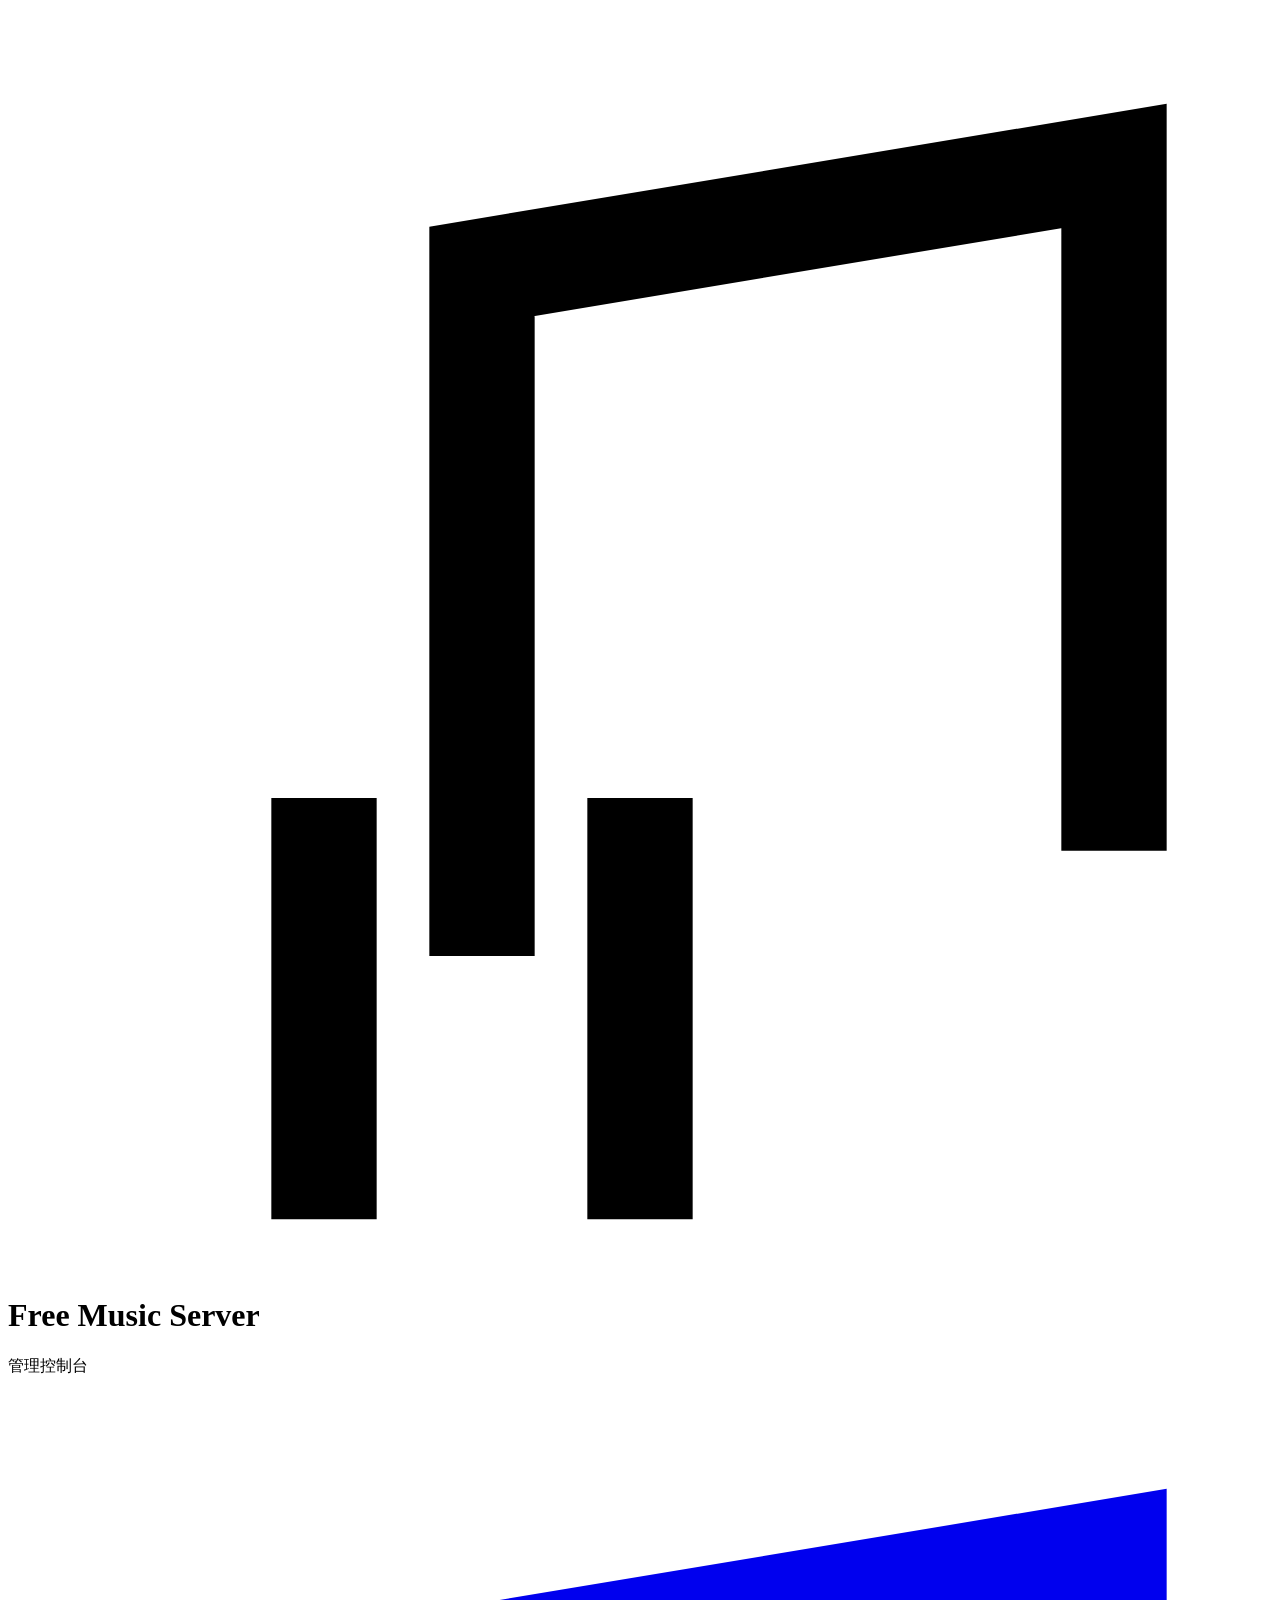
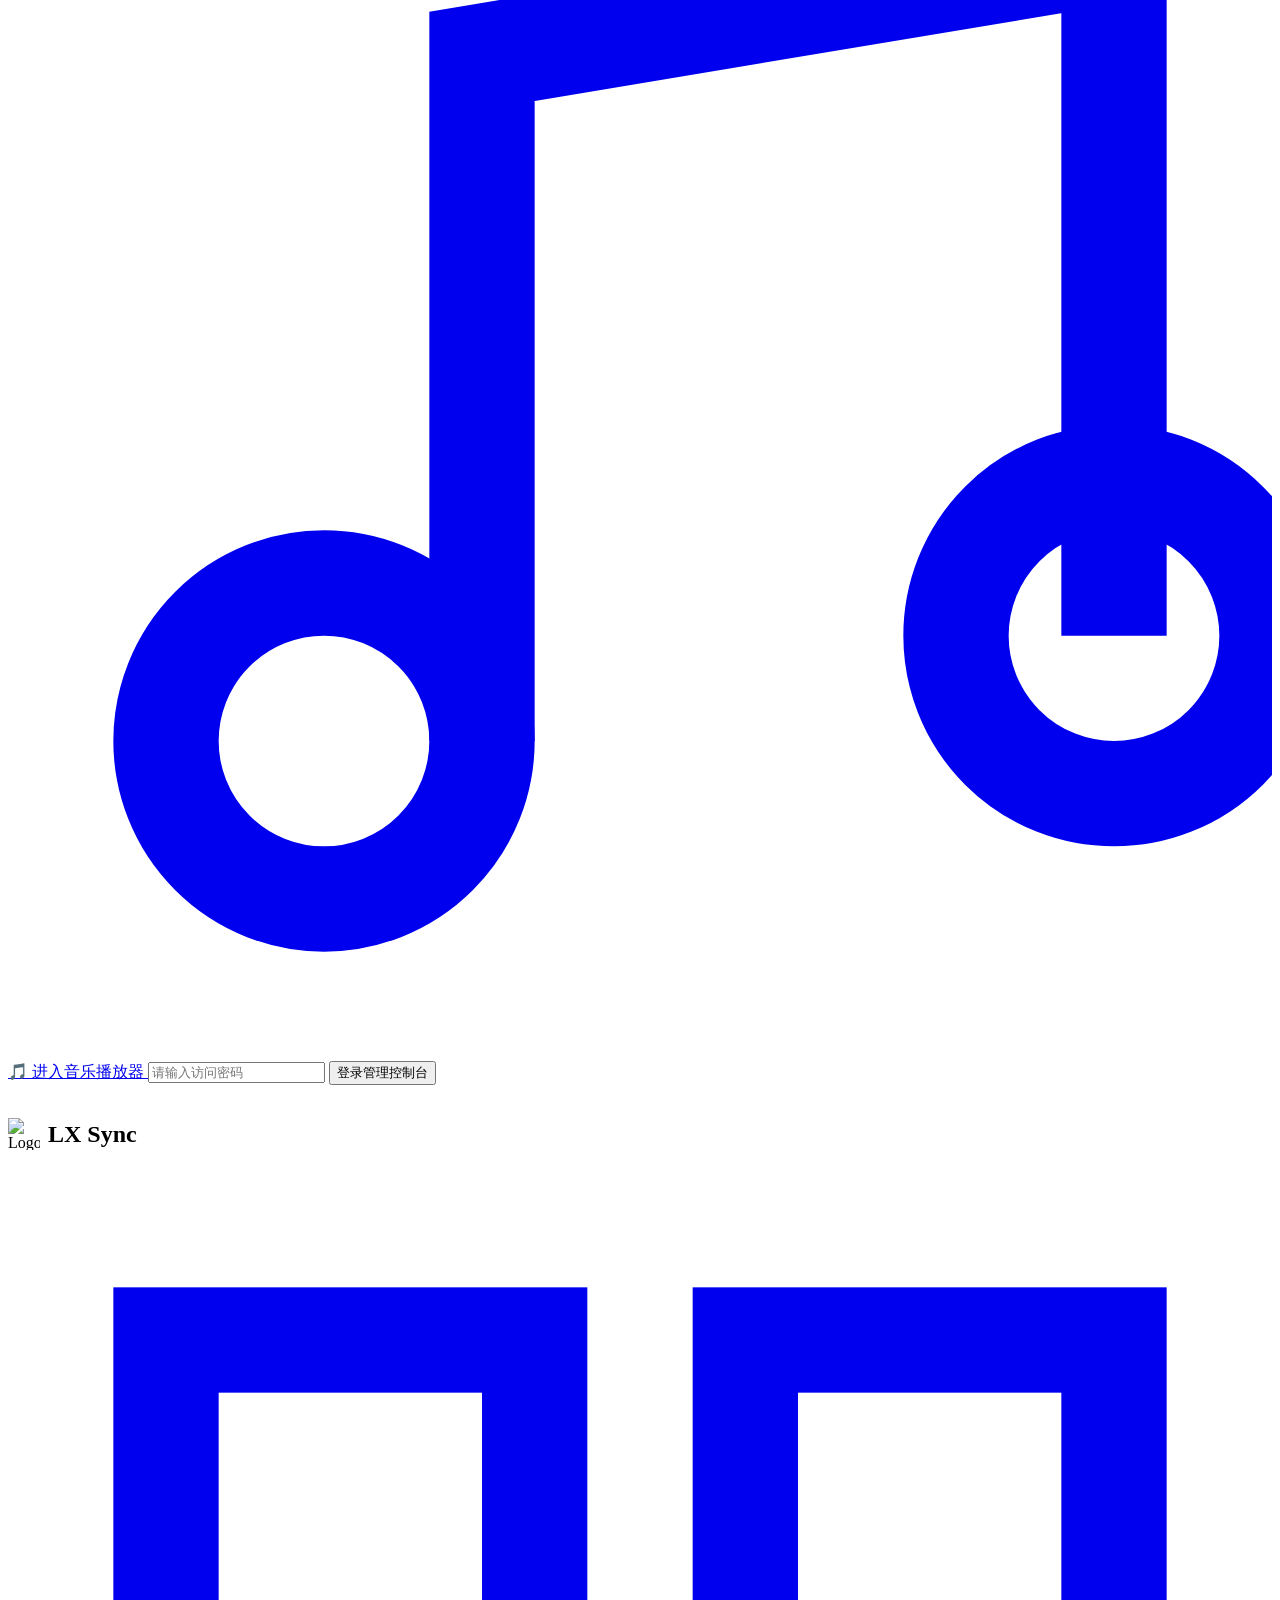
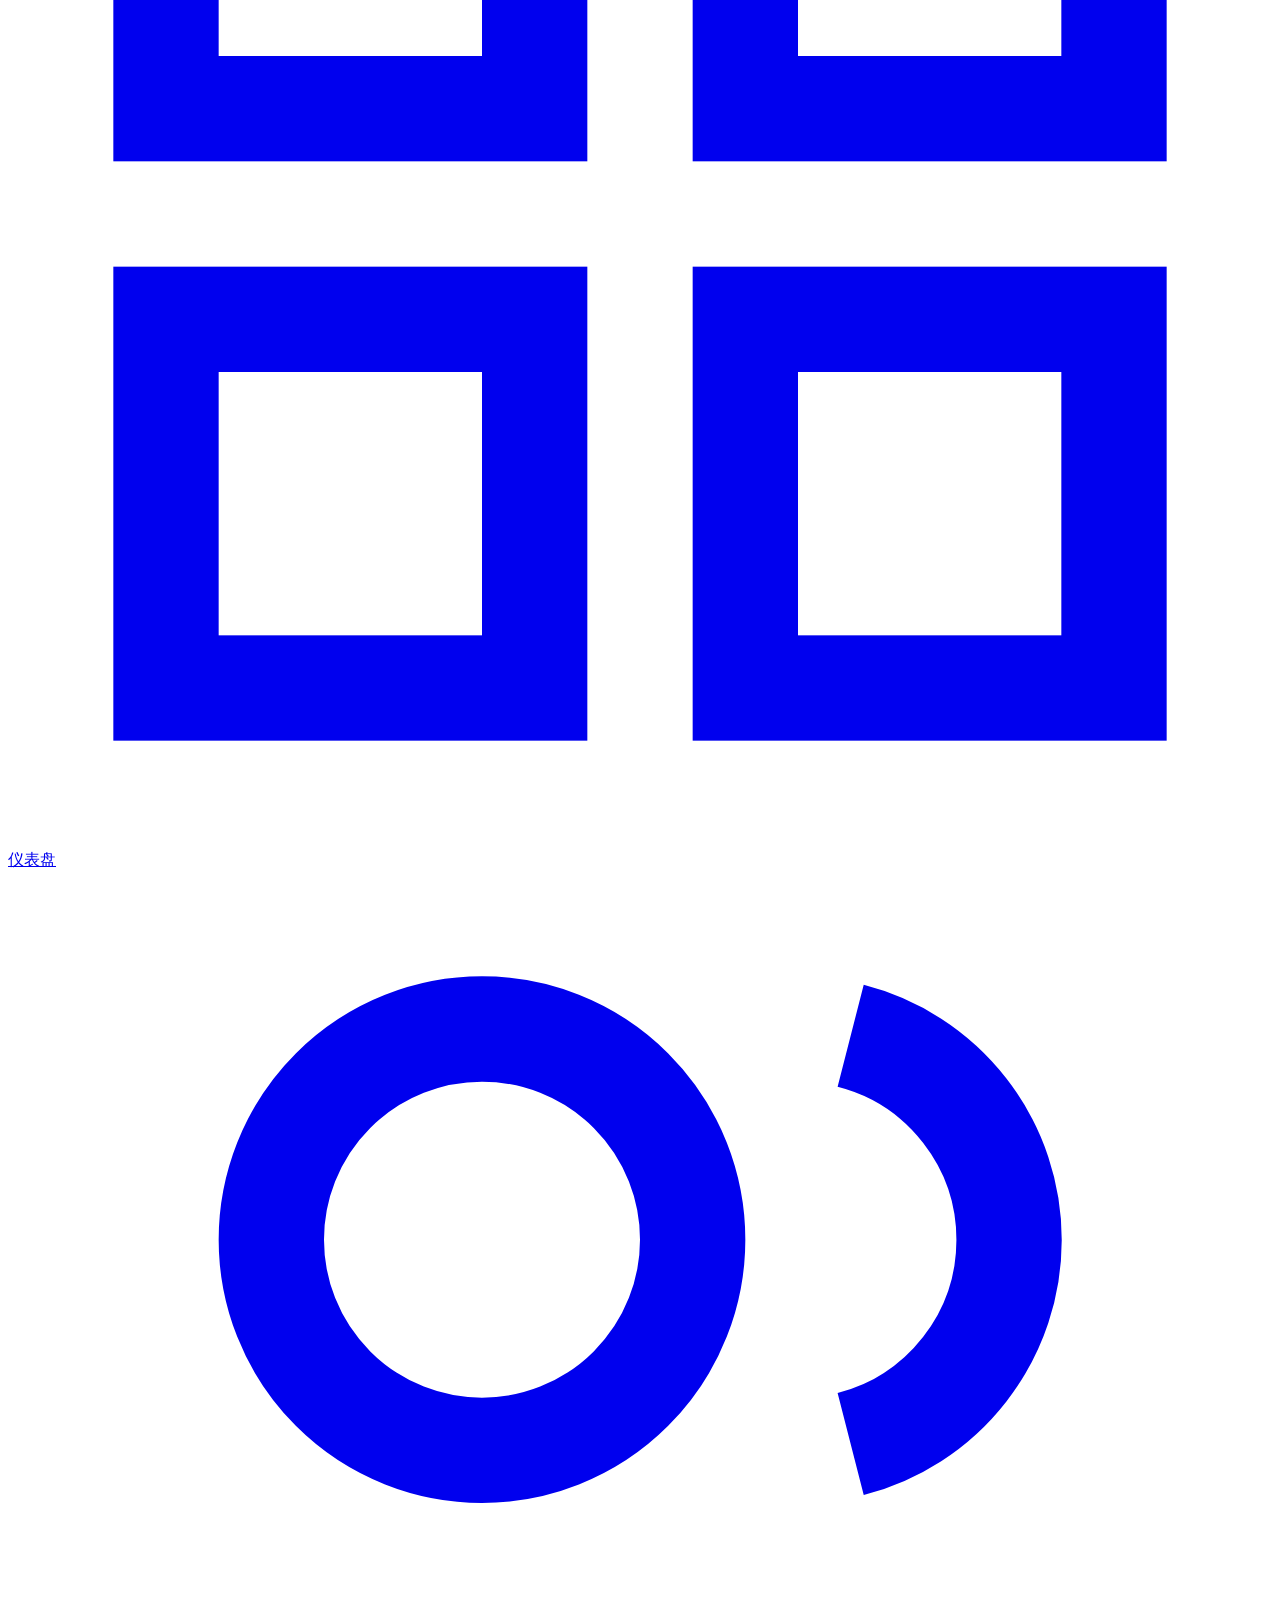
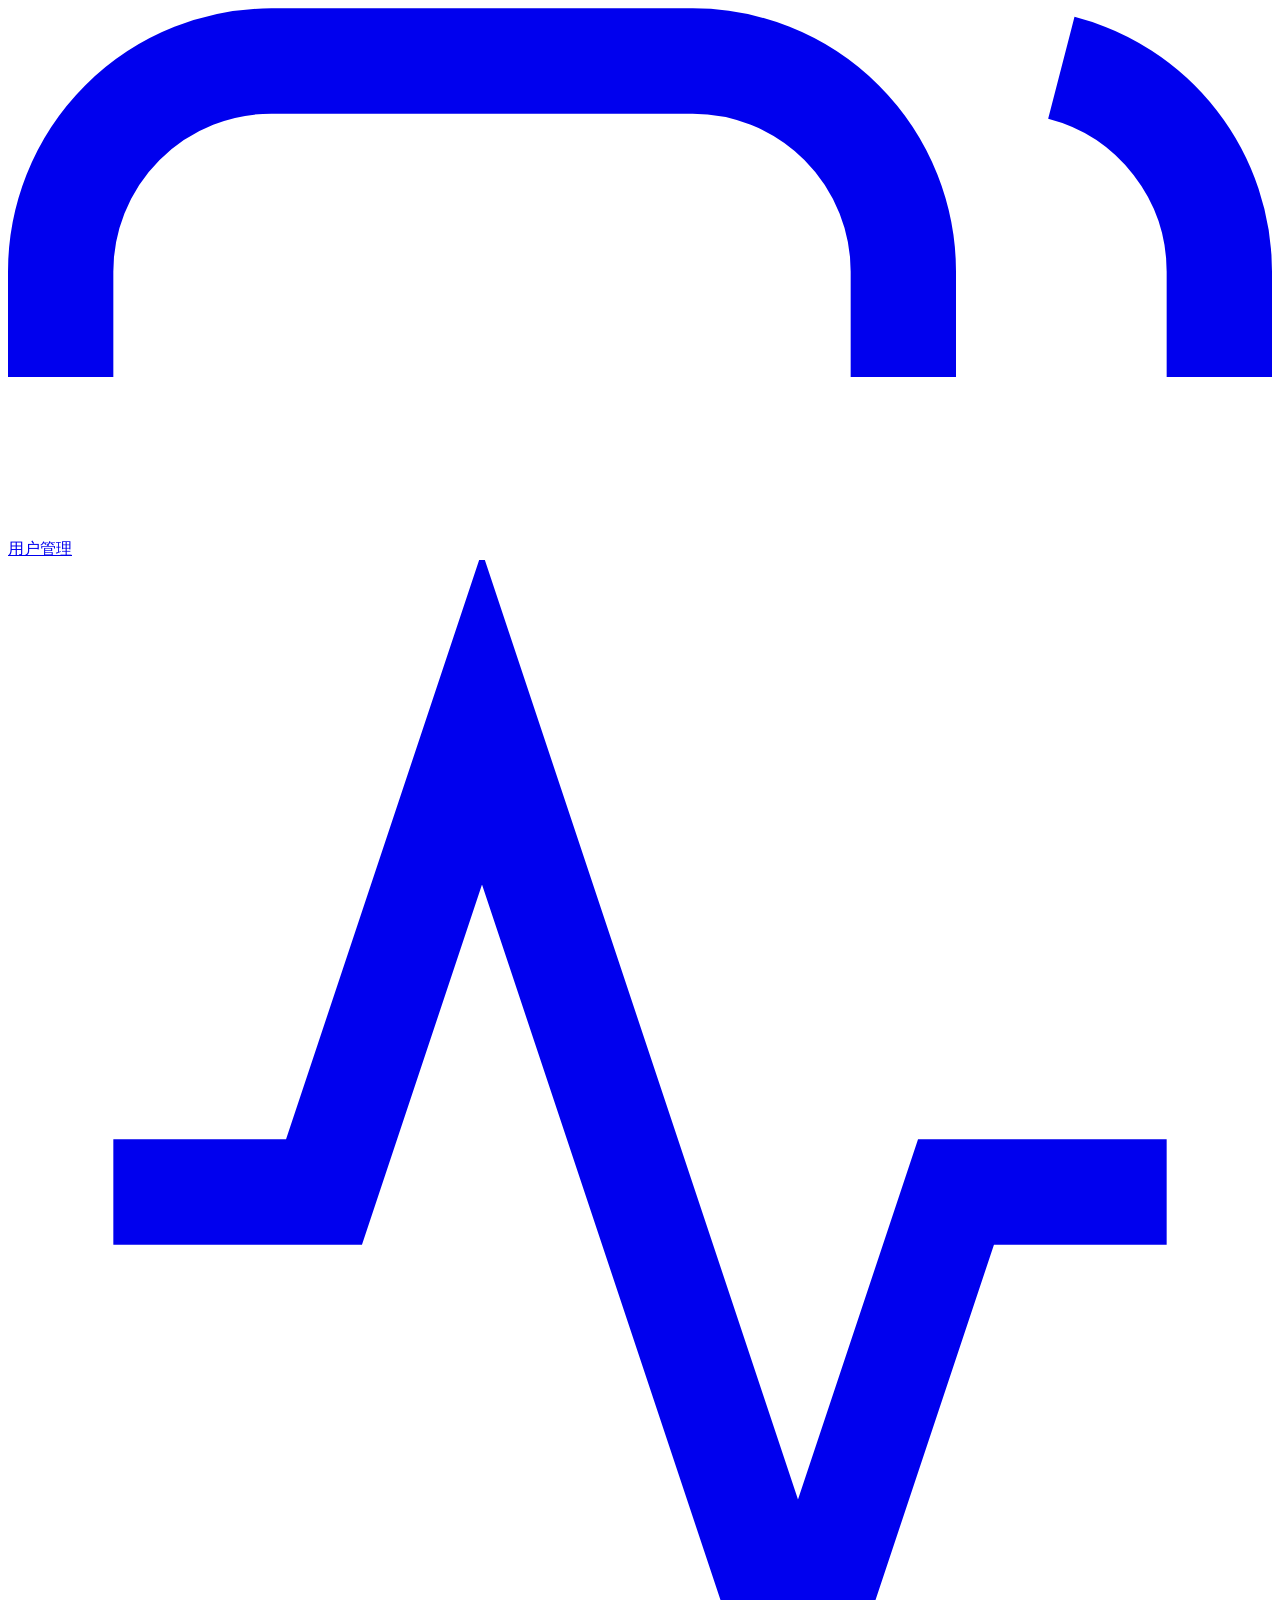
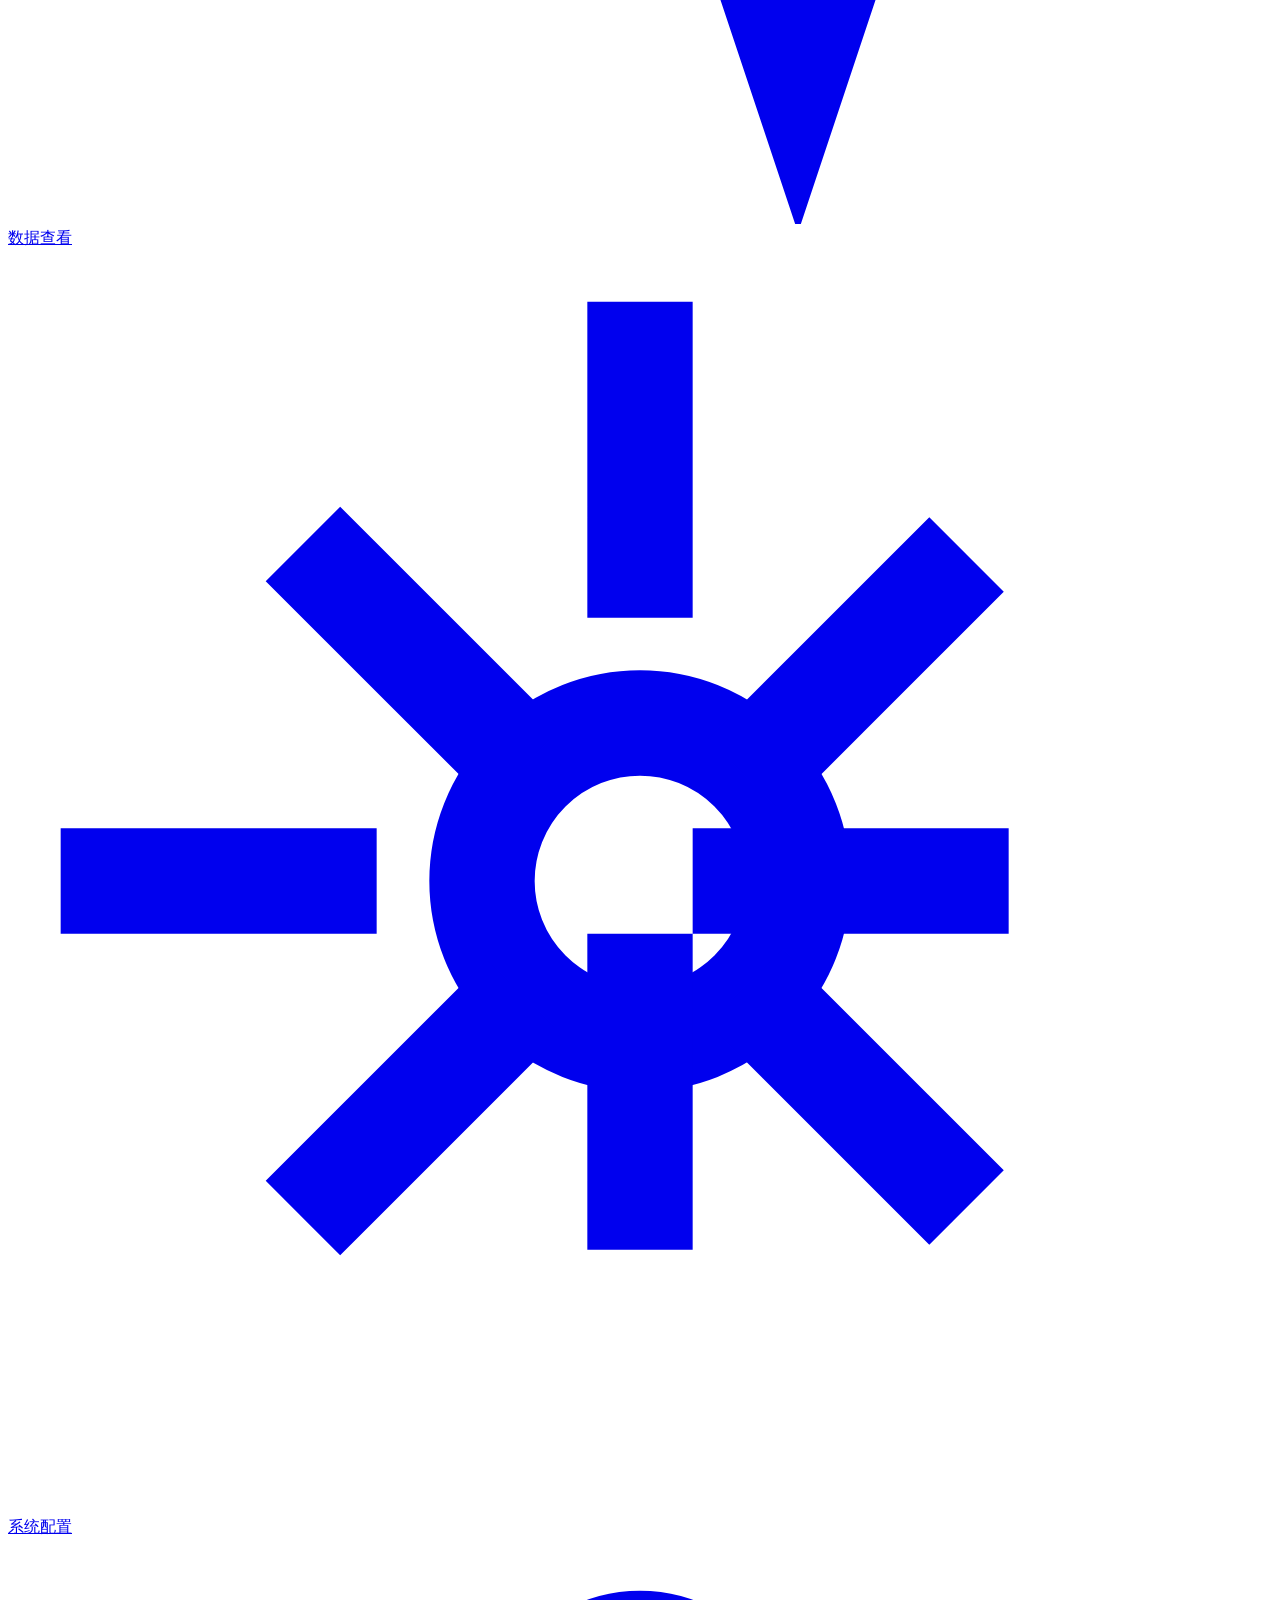
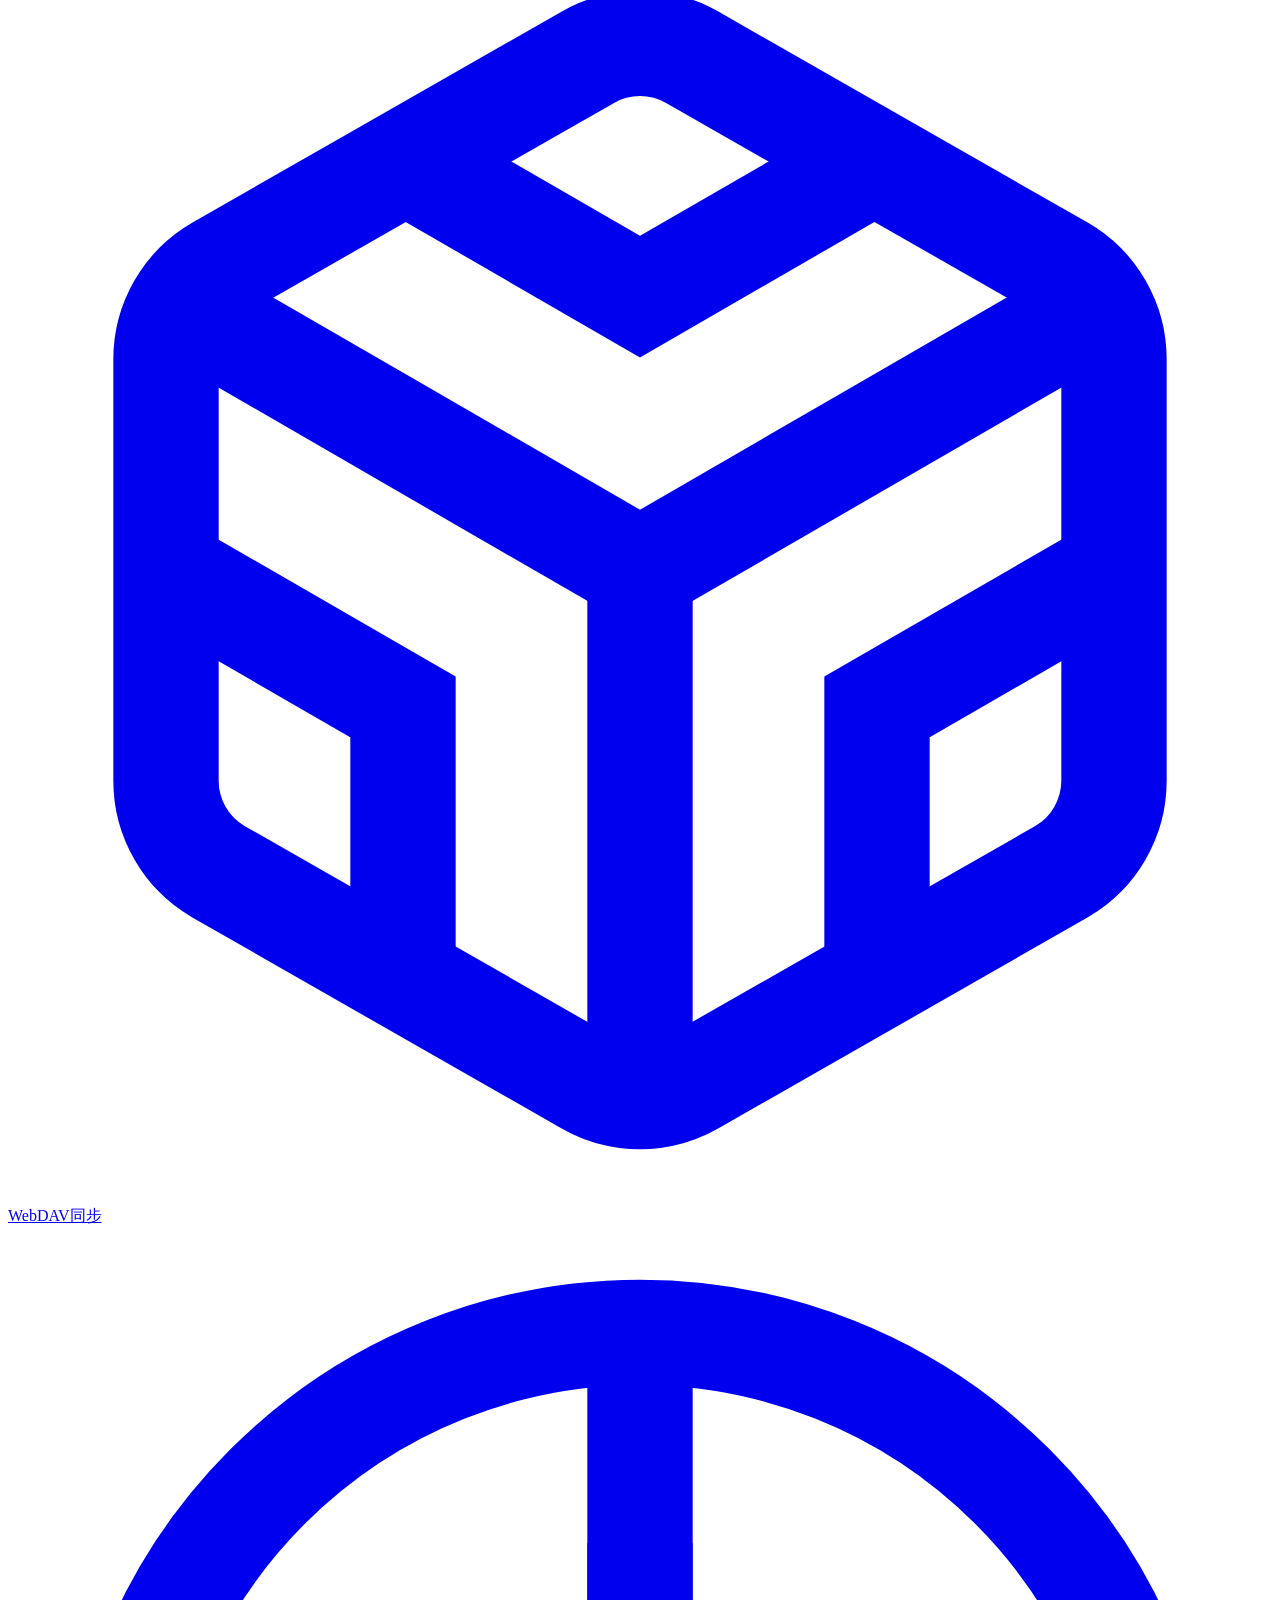
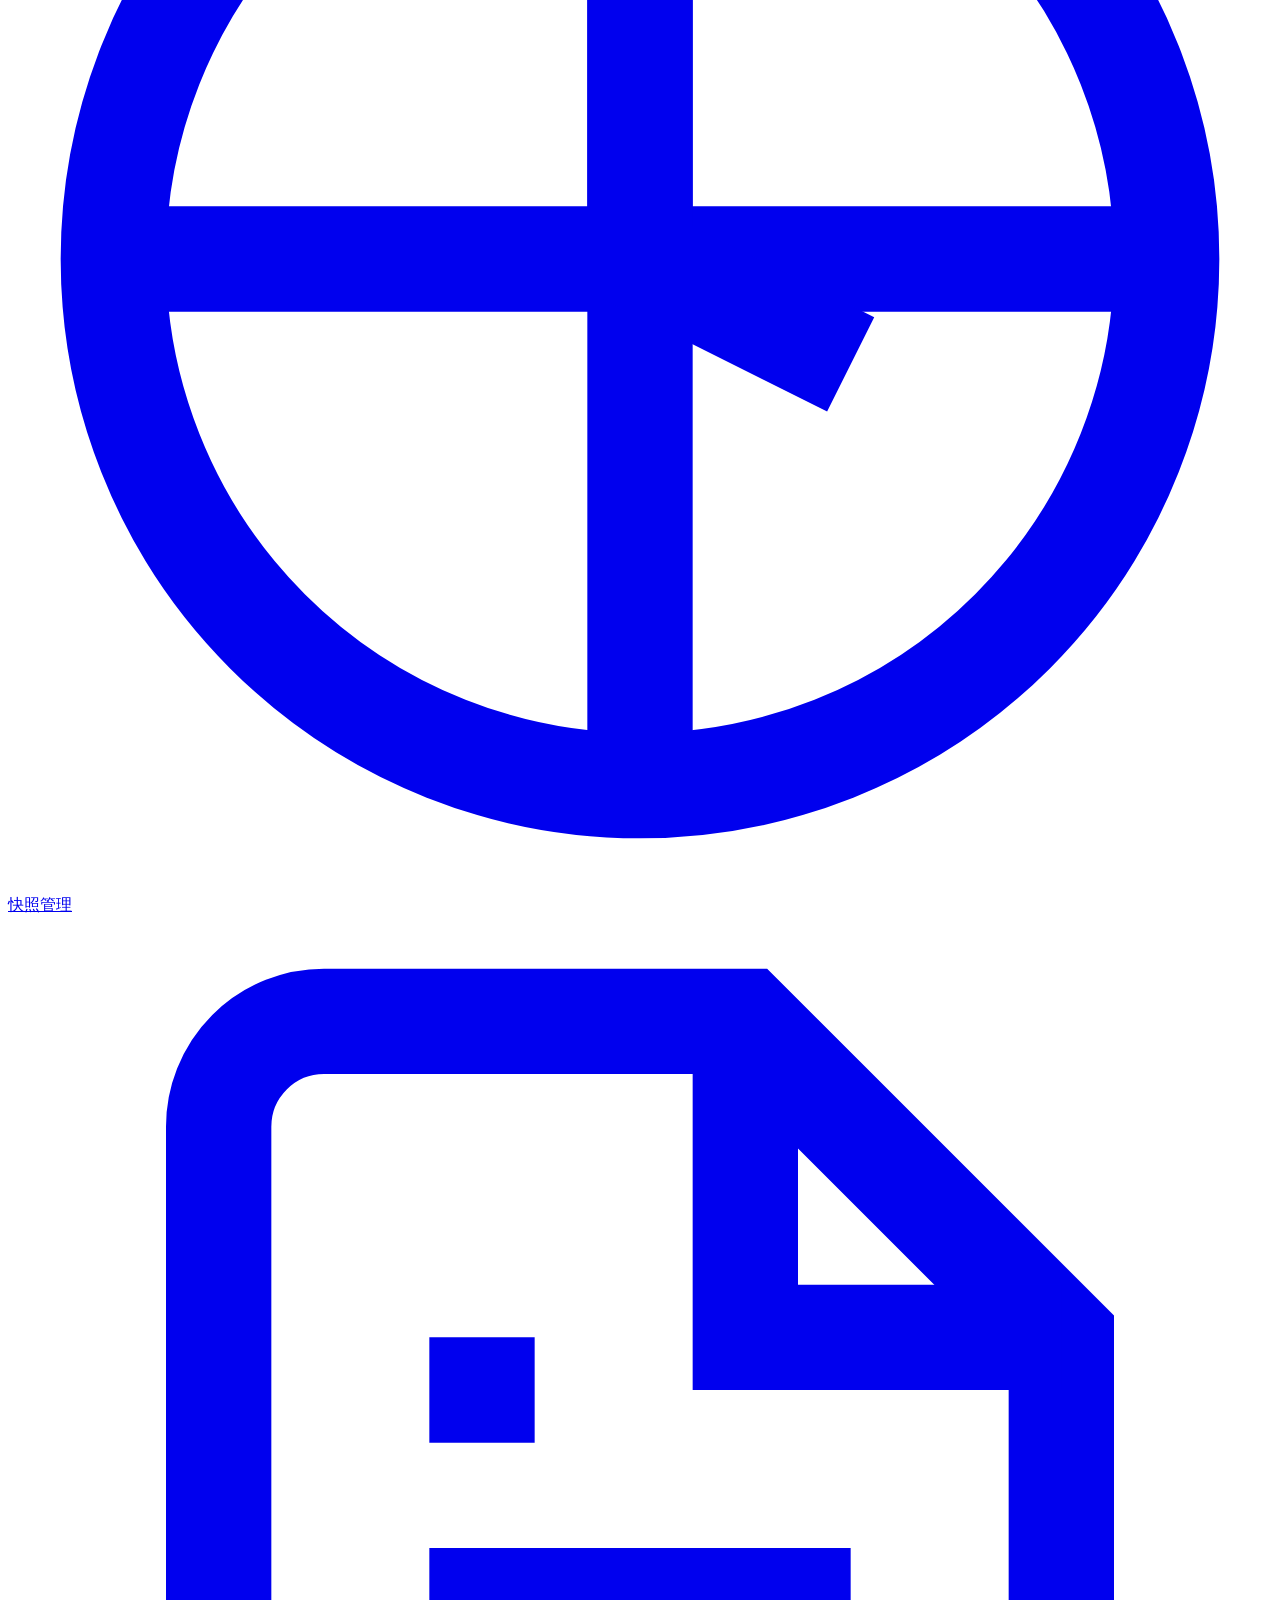
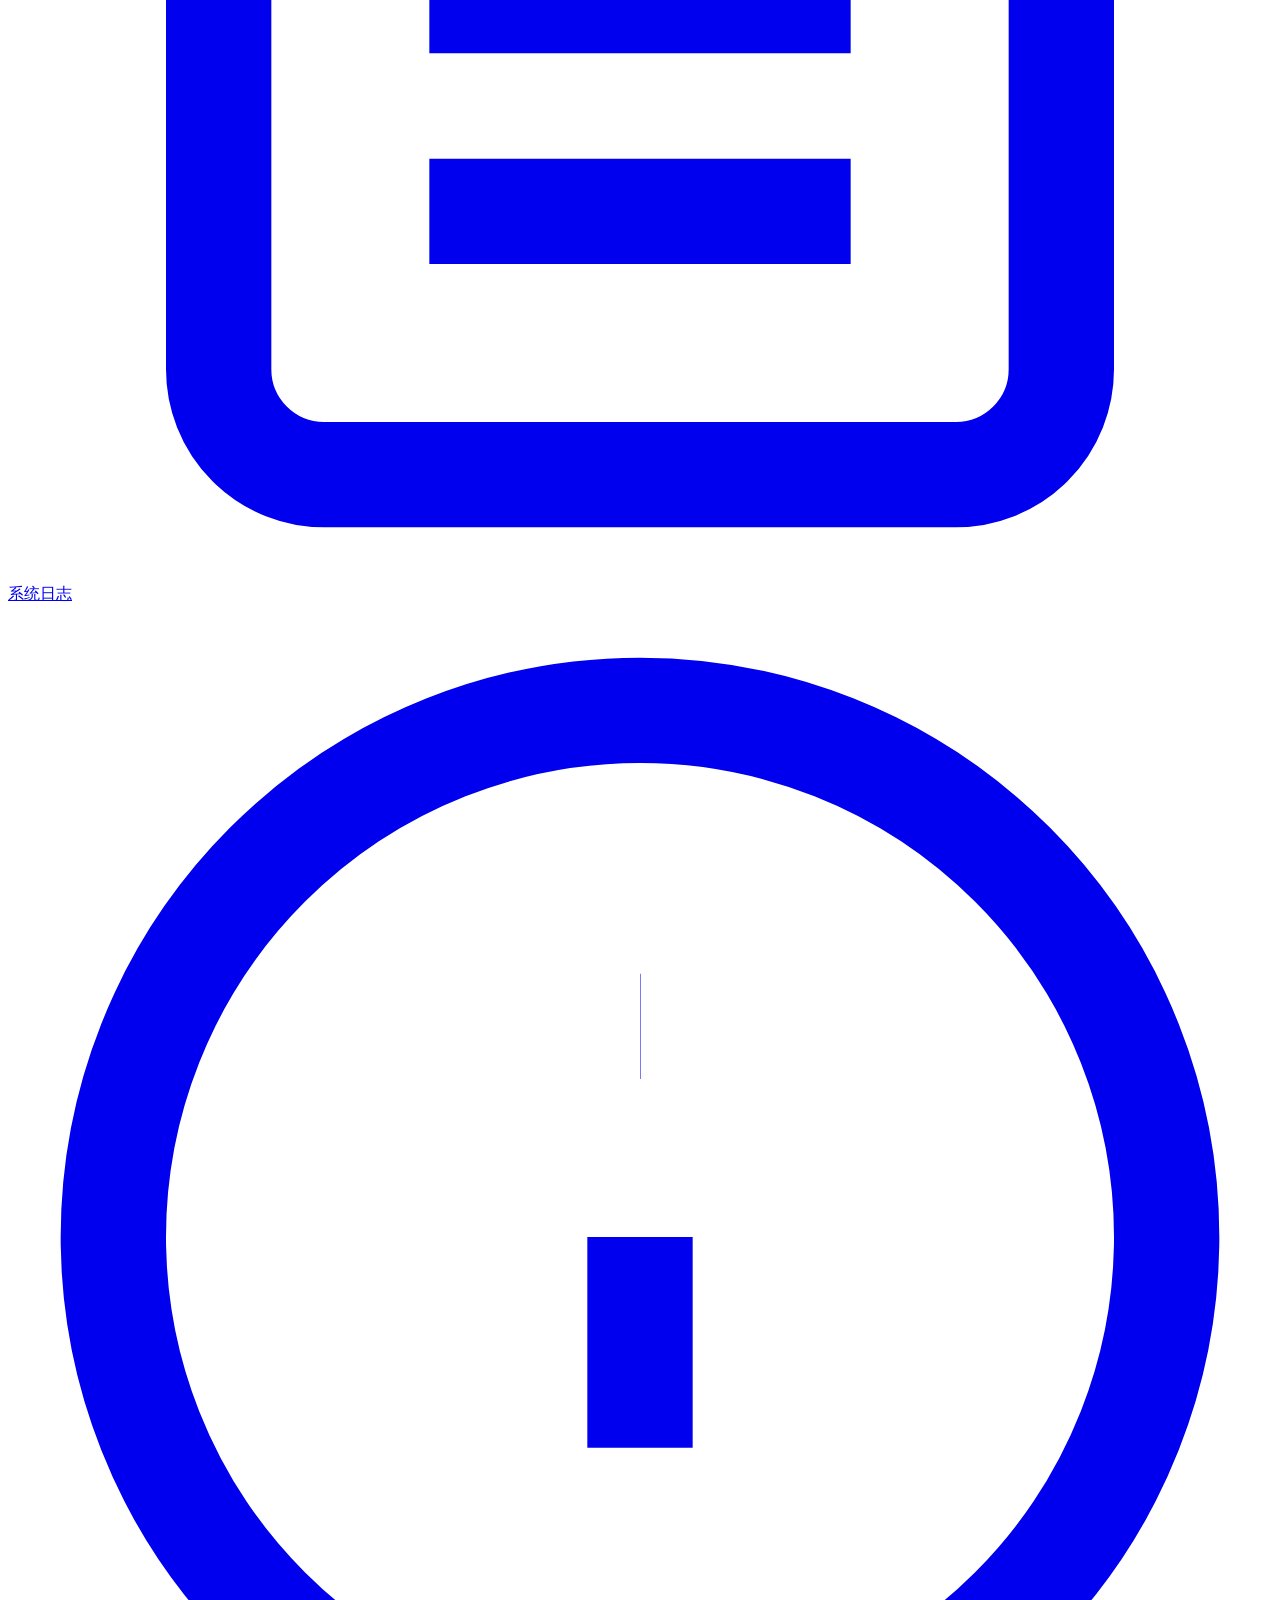
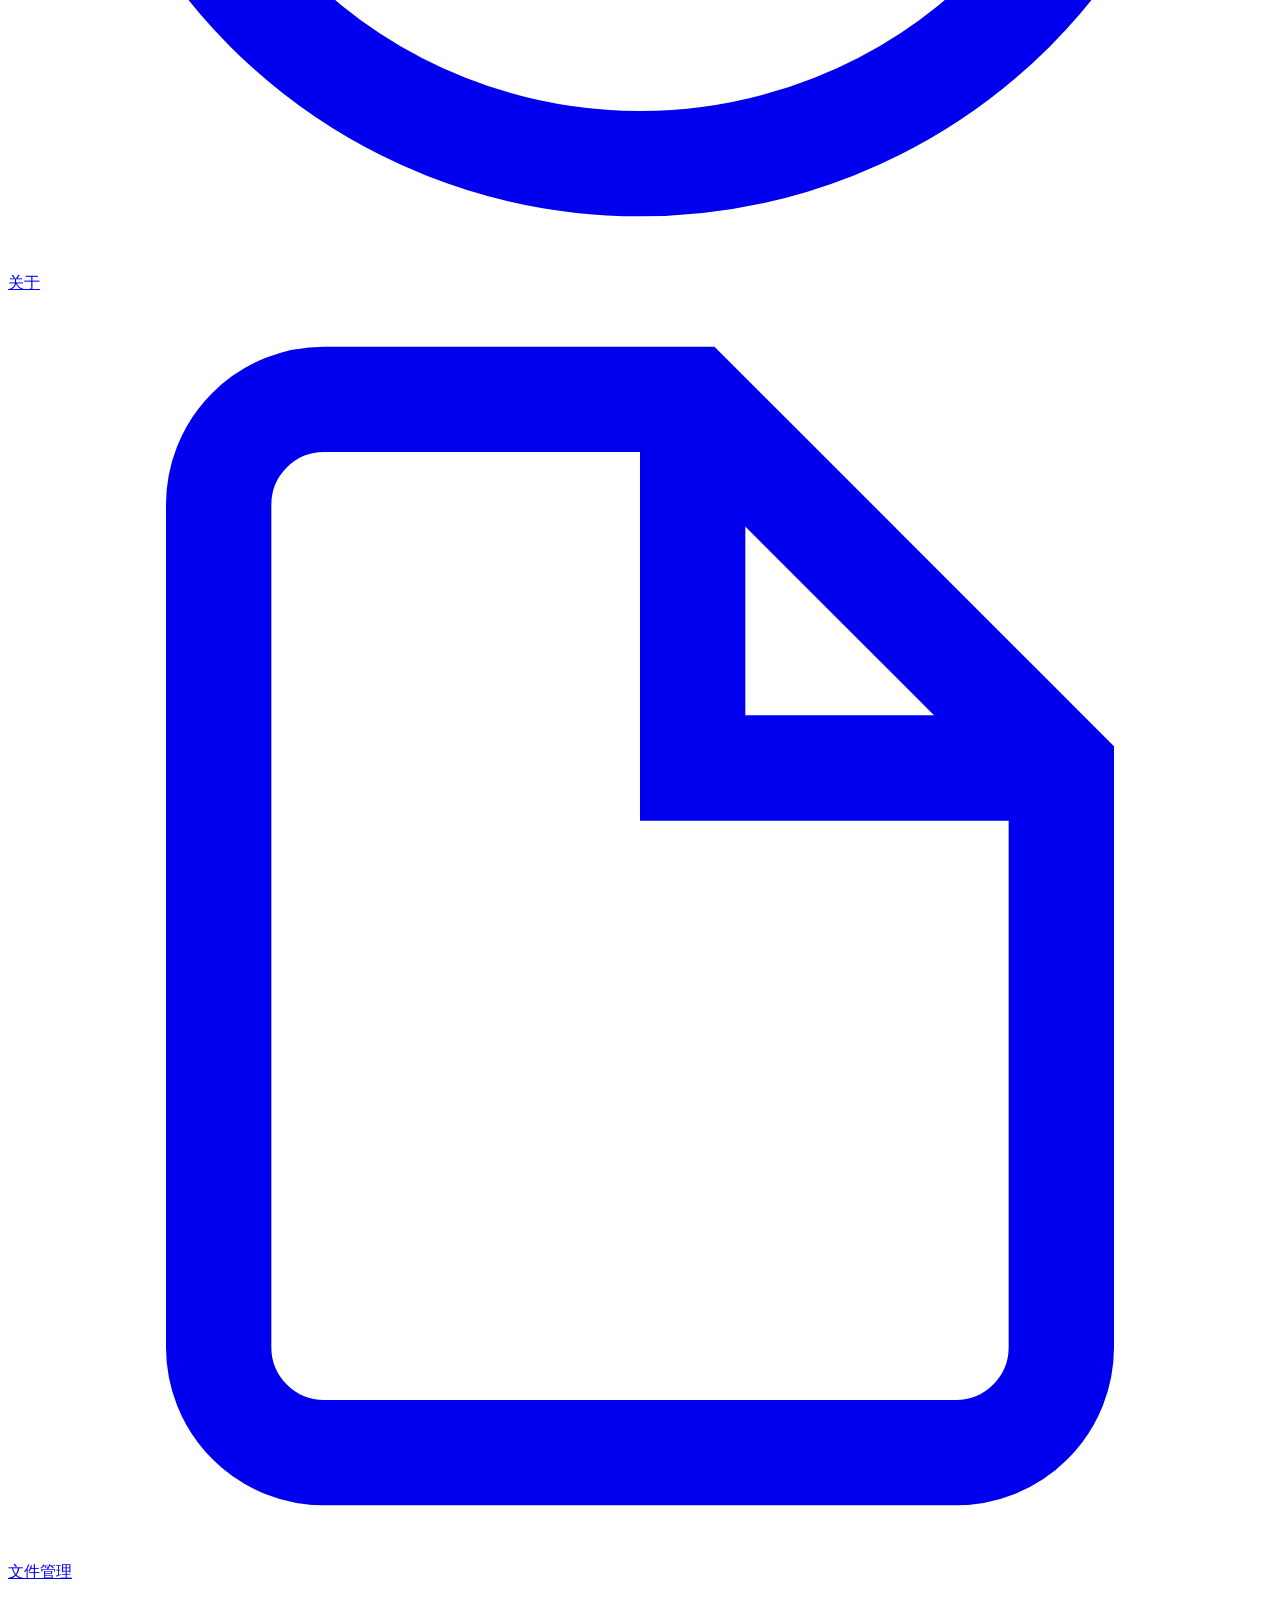
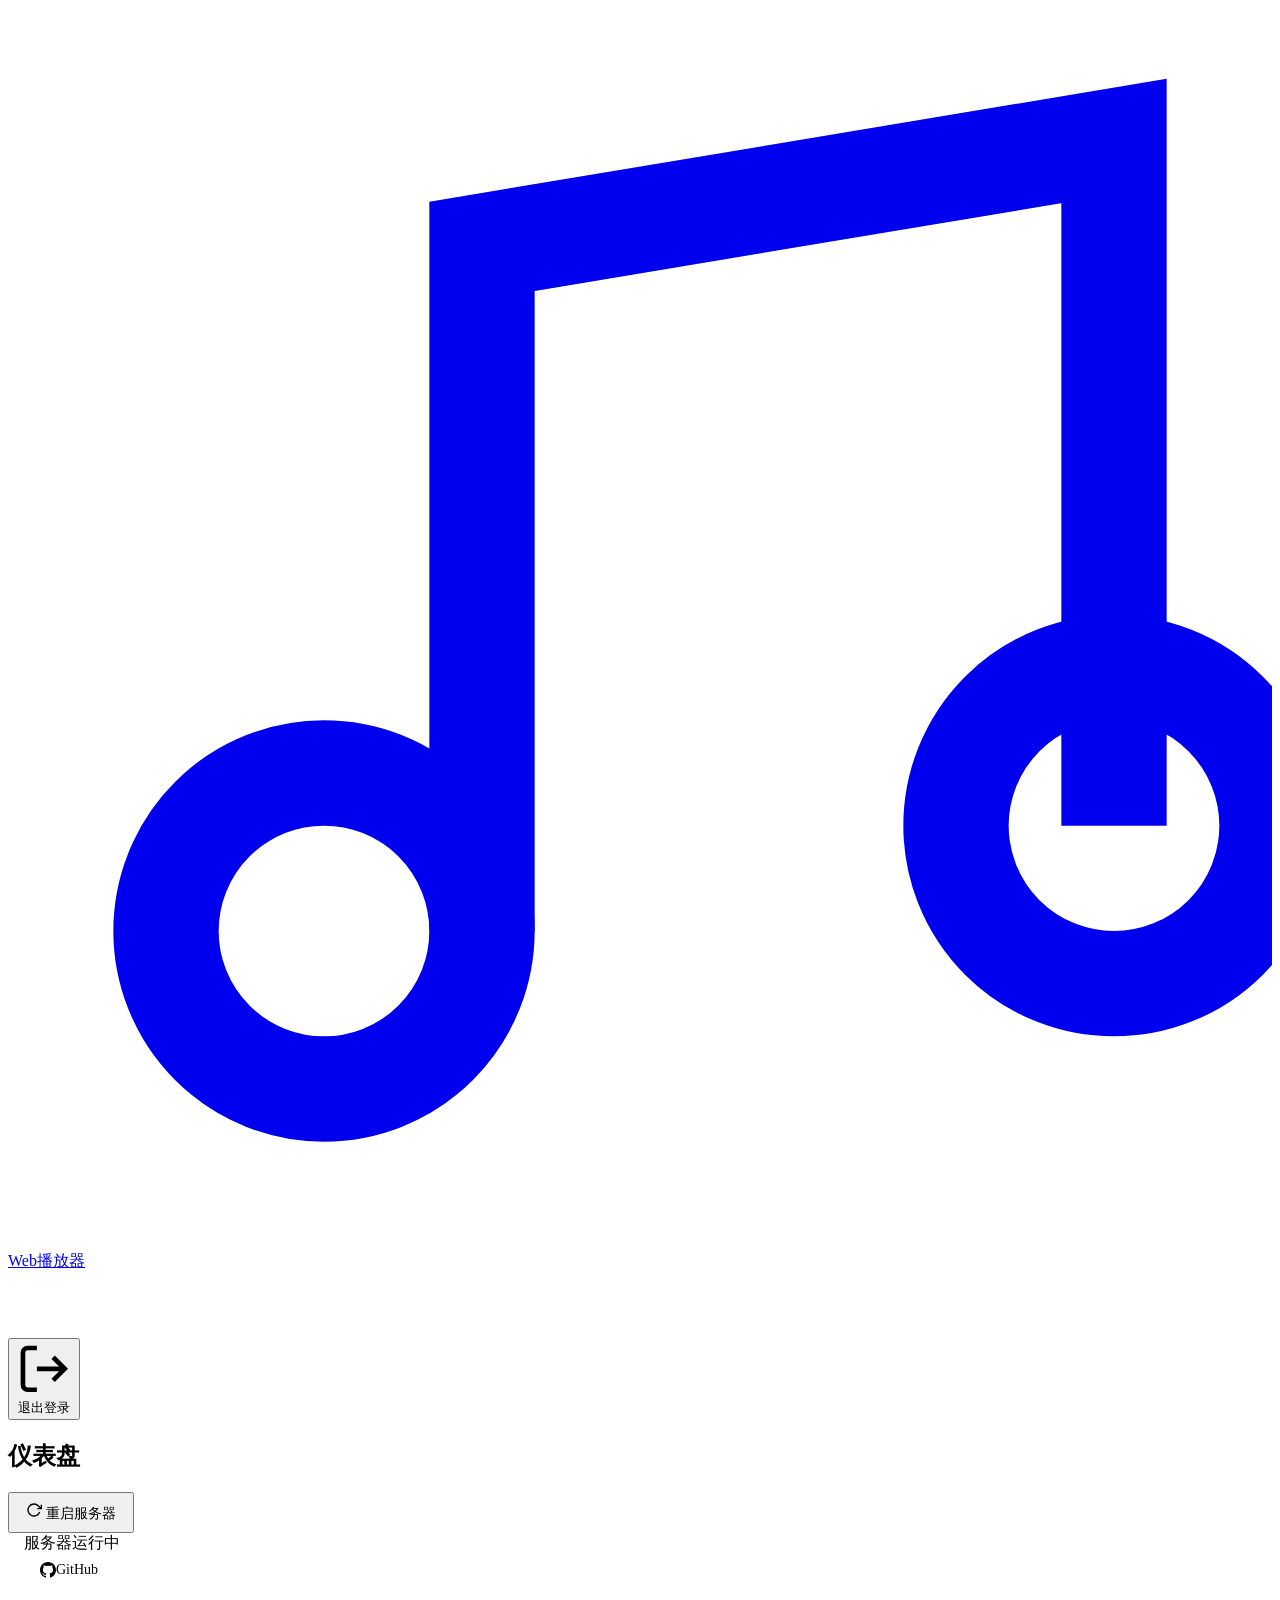
==== commit 9f149667: "feat: 添加播放器导航按钮并优化静态资源" ====
--- a/public/index.html
+++ b/public/index.html
@@ -4,7 +4,7 @@
 <head>
     <meta charset="UTF-8">
     <meta name="viewport" content="width=device-width, initial-scale=1.0">
-    <title>LX Music Sync Server - 管理控制台</title>
+    <title>Freeserver - 管理控制台</title>
     <!-- Config MUST be loaded before PostHog -->
     <script>
         (function () {
@@ -27,22 +27,18 @@
     <link rel="stylesheet" href="style.css">
     <link rel="icon" href="icon.svg" type="image/svg+xml">
     <link rel="manifest" href="manifest.json">
-    <script>
-        if ('serviceWorker' in navigator) {
-            window.addEventListener('load', () => {
-                // 使用相对路径，它会自动基于 <base> 路径解析
-                navigator.serviceWorker.register('sw.js')
-                    .then(registration => {
-                        console.log('ServiceWorker registration successful');
-                    })
-                    .catch(err => {
-                        console.log('ServiceWorker registration failed: ', err);
-                    });
-            });
-        }
-    </script>
-    <script src="vendor/js/marked.min.js"></script>
-    <script src="music/assets/tailwindcss.js"></script>
+    
+    <!-- jsDelivr + GitHub CDN -->
+    <!-- marked.js -->
+    <script src="https://cdn.jsdelivr.net/gh/Chinafree/Freeserver@main/public/music/js/marked.min.js"
+            crossorigin="anonymous"></script>
+    <script>window.marked||document.write('<script src="vendor/js/marked.min.js"><\/script>')</script>
+    
+    <!-- Tailwind CSS -->
+    <script src="https://cdn.jsdelivr.net/gh/Chinafree/Freeserver@main/public/music/assets/tailwindcss.js"
+            crossorigin="anonymous"></script>
+    <script>window.tailwindcss||document.write('<script src="music/assets/tailwindcss.js"><\/script>')</script>
+    
     <script>
         tailwind.config = {
             corePlugins: {
@@ -50,7 +46,20 @@
             }
         }
     </script>
-    <link rel="stylesheet" href="music/assets/fontawesome/css/all.min.css">
+    
+    <!-- FontAwesome -->
+    <link rel="stylesheet" href="https://cdn.jsdelivr.net/gh/Chinafree/Freeserver@main/public/music/assets/fontawesome/css/all.min.css"
+          crossorigin="anonymous">
+    <script>
+        (function(){
+            var link = document.createElement('link');
+            link.rel = 'stylesheet';
+            link.href = 'https://cdn.jsdelivr.net/gh/Chinafree/Freeserver@main/public/music/assets/fontawesome/css/all.min.css';
+            link.onerror = function(){ this.href = 'music/assets/fontawesome/css/all.min.css'; };
+            document.head.appendChild(link);
+        })();
+    </script>
+    
     <script src="js/ui-utils.js"></script>
     <script src="js/notification-engine.js"></script>
     <link href="vendor/fonts/inter.css" rel="stylesheet">
@@ -64,12 +73,23 @@
                 <svg class="logo-icon" viewBox="0 0 24 24" fill="none" stroke="currentColor" stroke-width="2">
                     <path d="M9 18V5l12-2v13M6 15v8m6-8v8" />
                 </svg>
-                <h1>LX Sync Server</h1>
+                <h1>Free Music Server</h1>
             </div>
             <p class="login-subtitle">管理控制台</p>
+            
+            <!-- 醒目的播放器导航按钮 -->
+            <a href="/music" class="btn-player" id="player-nav-btn">
+                <svg viewBox="0 0 24 24" fill="none" stroke="currentColor" stroke-width="2">
+                    <path d="M9 18V5l12-2v13"></path>
+                    <circle cx="6" cy="18" r="3"></circle>
+                    <circle cx="21" cy="16" r="3"></circle>
+                </svg>
+                <span>🎵 进入音乐播放器</span>
+            </a>
+            
             <input type="password" id="access-password" placeholder="请输入访问密码" autocomplete="off" />
             <button id="login-btn" class="btn-primary">
-                <span>登录</span>
+                <span>登录管理控制台</span>
             </button>
             <p id="login-error" class="error-msg"></p>
         </div>
@@ -860,6 +880,17 @@
                                     <label class="config-label">空间限制大小 (MB)</label>
                                     <input type="number" name="user.cacheSizeLimit" class="form-input config-input"
                                         placeholder="默认 2000" min="10" />
+                                </div>
+                                <div class="config-divider"></div>
+                                <div class="config-toggle-row">
+                                    <div class="config-toggle-info">
+                                        <span class="config-toggle-label">允许 VM 模式运行脚本</span>
+                                        <span class="config-toggle-desc">允许某些需要原生 VM 模式运行以突破沙盒限制的自定义音源脚本（如部分混淆脚本）。<strong style="color: #ef4444;">警告：原生 VM 模式不具备沙盒安全性，可能导致服务器被执行任意系统命令，请仅在信任脚本来源时开启。</strong></span>
+                                    </div>
+                                    <label class="toggle-switch">
+                                        <input type="checkbox" name="system.allowUnsafeVM" />
+                                        <span class="toggle-track"><span class="toggle-thumb"></span></span>
+                                    </label>
                                 </div>
                             </div>
                         </div>
--- a/public/style.css
+++ b/public/style.css
@@ -139,6 +139,53 @@
     transform: translateY(0);
 }
 
+/* 播放器导航按钮 */
+.btn-player {
+    width: 100%;
+    padding: 1rem 1.5rem;
+    background: linear-gradient(135deg, #10b981, #059669);
+    color: white;
+    border: none;
+    border-radius: 12px;
+    font-size: 1rem;
+    font-weight: 600;
+    cursor: pointer;
+    transition: all 0.3s cubic-bezier(0.4, 0, 0.2, 1);
+    display: flex;
+    align-items: center;
+    justify-content: center;
+    gap: 0.75rem;
+    box-shadow: 0 4px 16px rgba(16, 185, 129, 0.3);
+    white-space: nowrap;
+    text-decoration: none;
+    margin-bottom: 1.5rem;
+    animation: pulse 2s ease-in-out infinite;
+}
+
+.btn-player:hover {
+    transform: translateY(-3px);
+    box-shadow: 0 10px 25px rgba(16, 185, 129, 0.5);
+    filter: brightness(1.1);
+}
+
+.btn-player:active {
+    transform: translateY(0);
+}
+
+.btn-player svg {
+    width: 22px;
+    height: 22px;
+}
+
+@keyframes pulse {
+    0%, 100% {
+        box-shadow: 0 4px 16px rgba(16, 185, 129, 0.3);
+    }
+    50% {
+        box-shadow: 0 6px 24px rgba(16, 185, 129, 0.5);
+    }
+}
+
 .btn-secondary {
     padding: 0.875rem 1.5rem;
     background: rgba(255, 255, 255, 0.08);
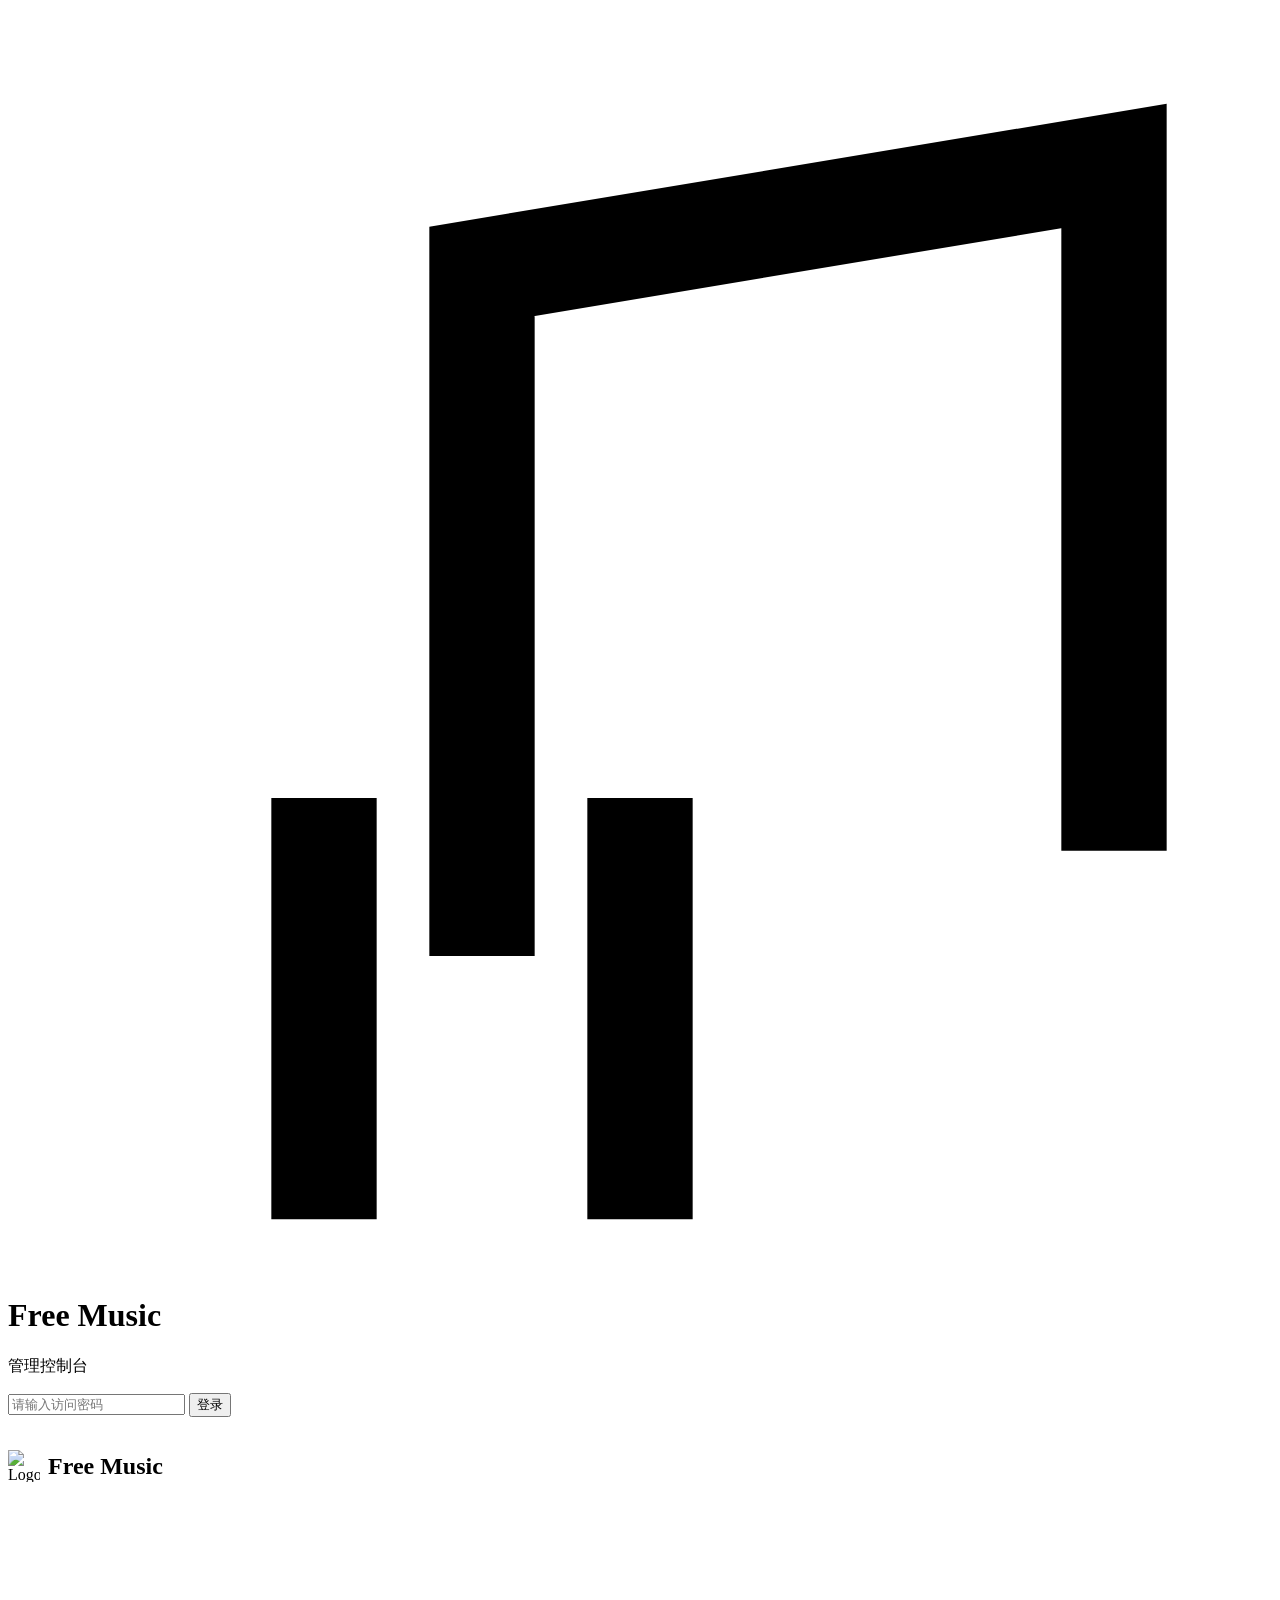
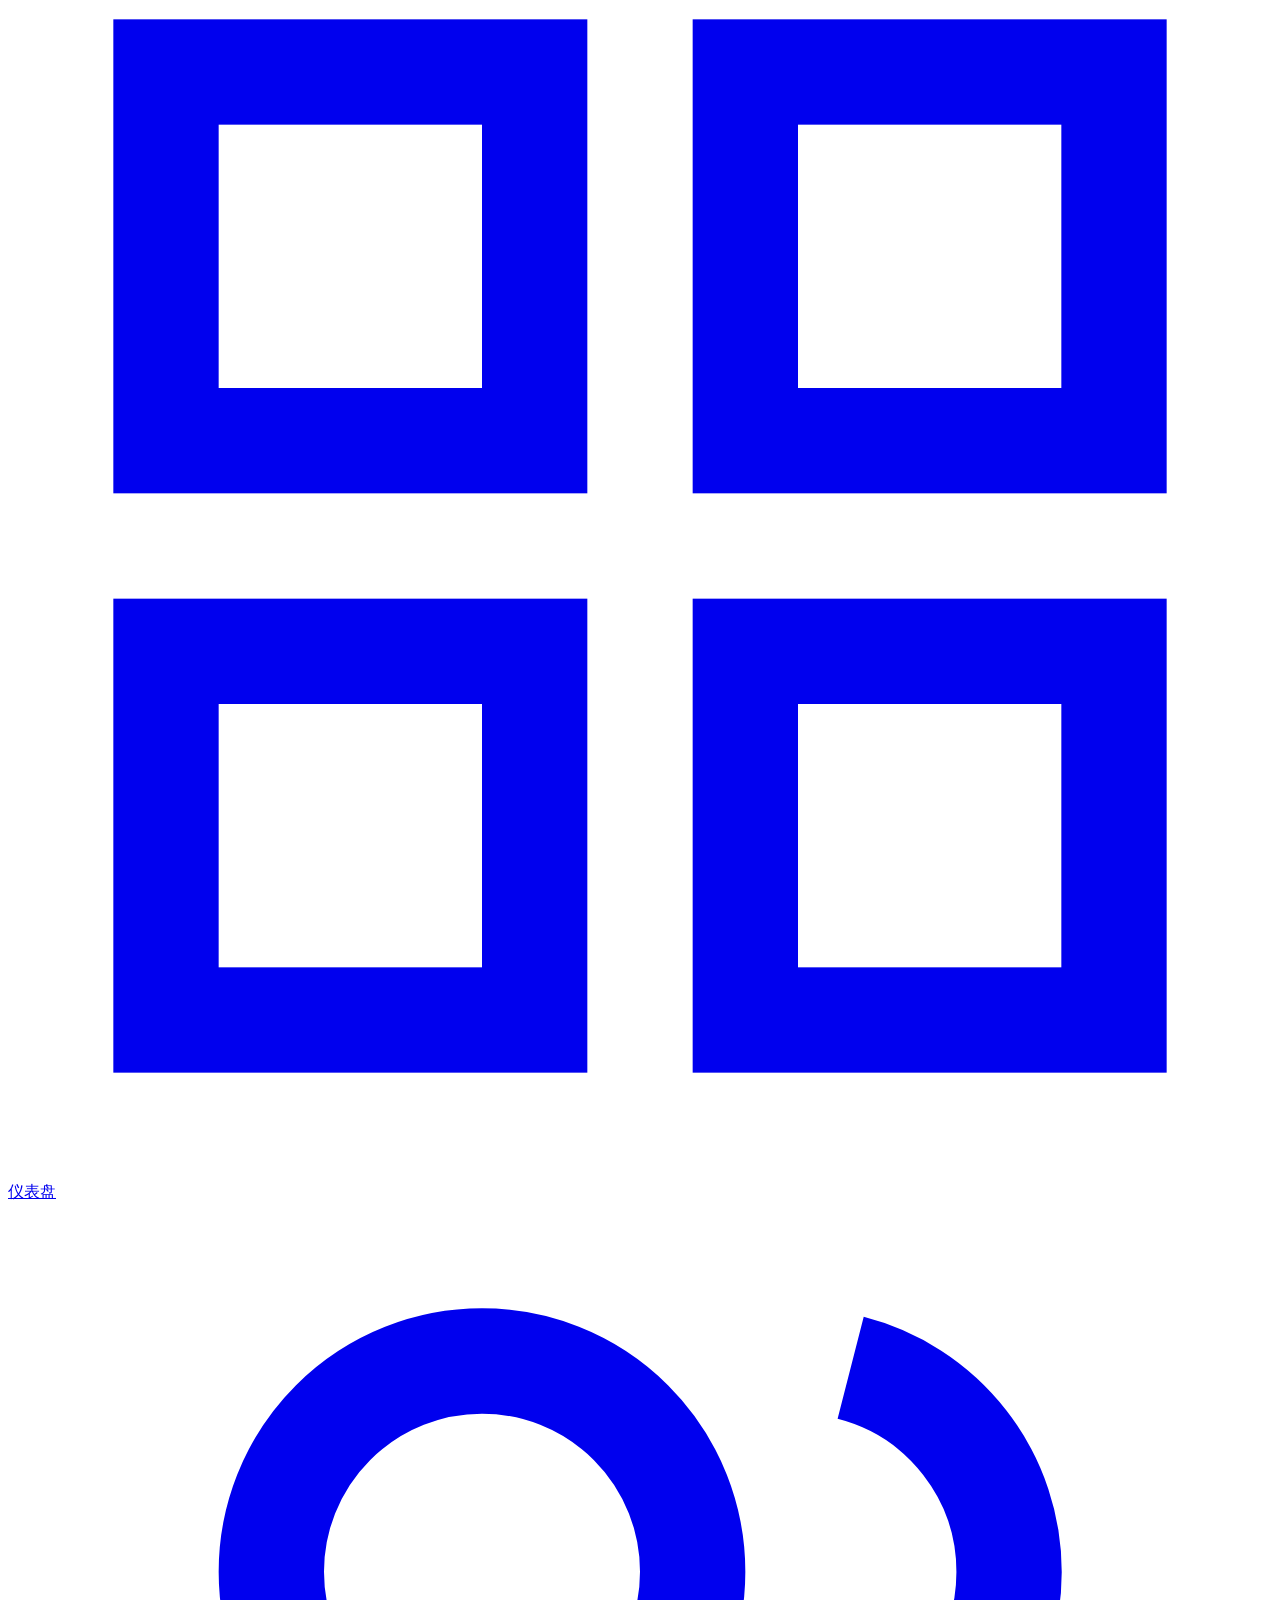
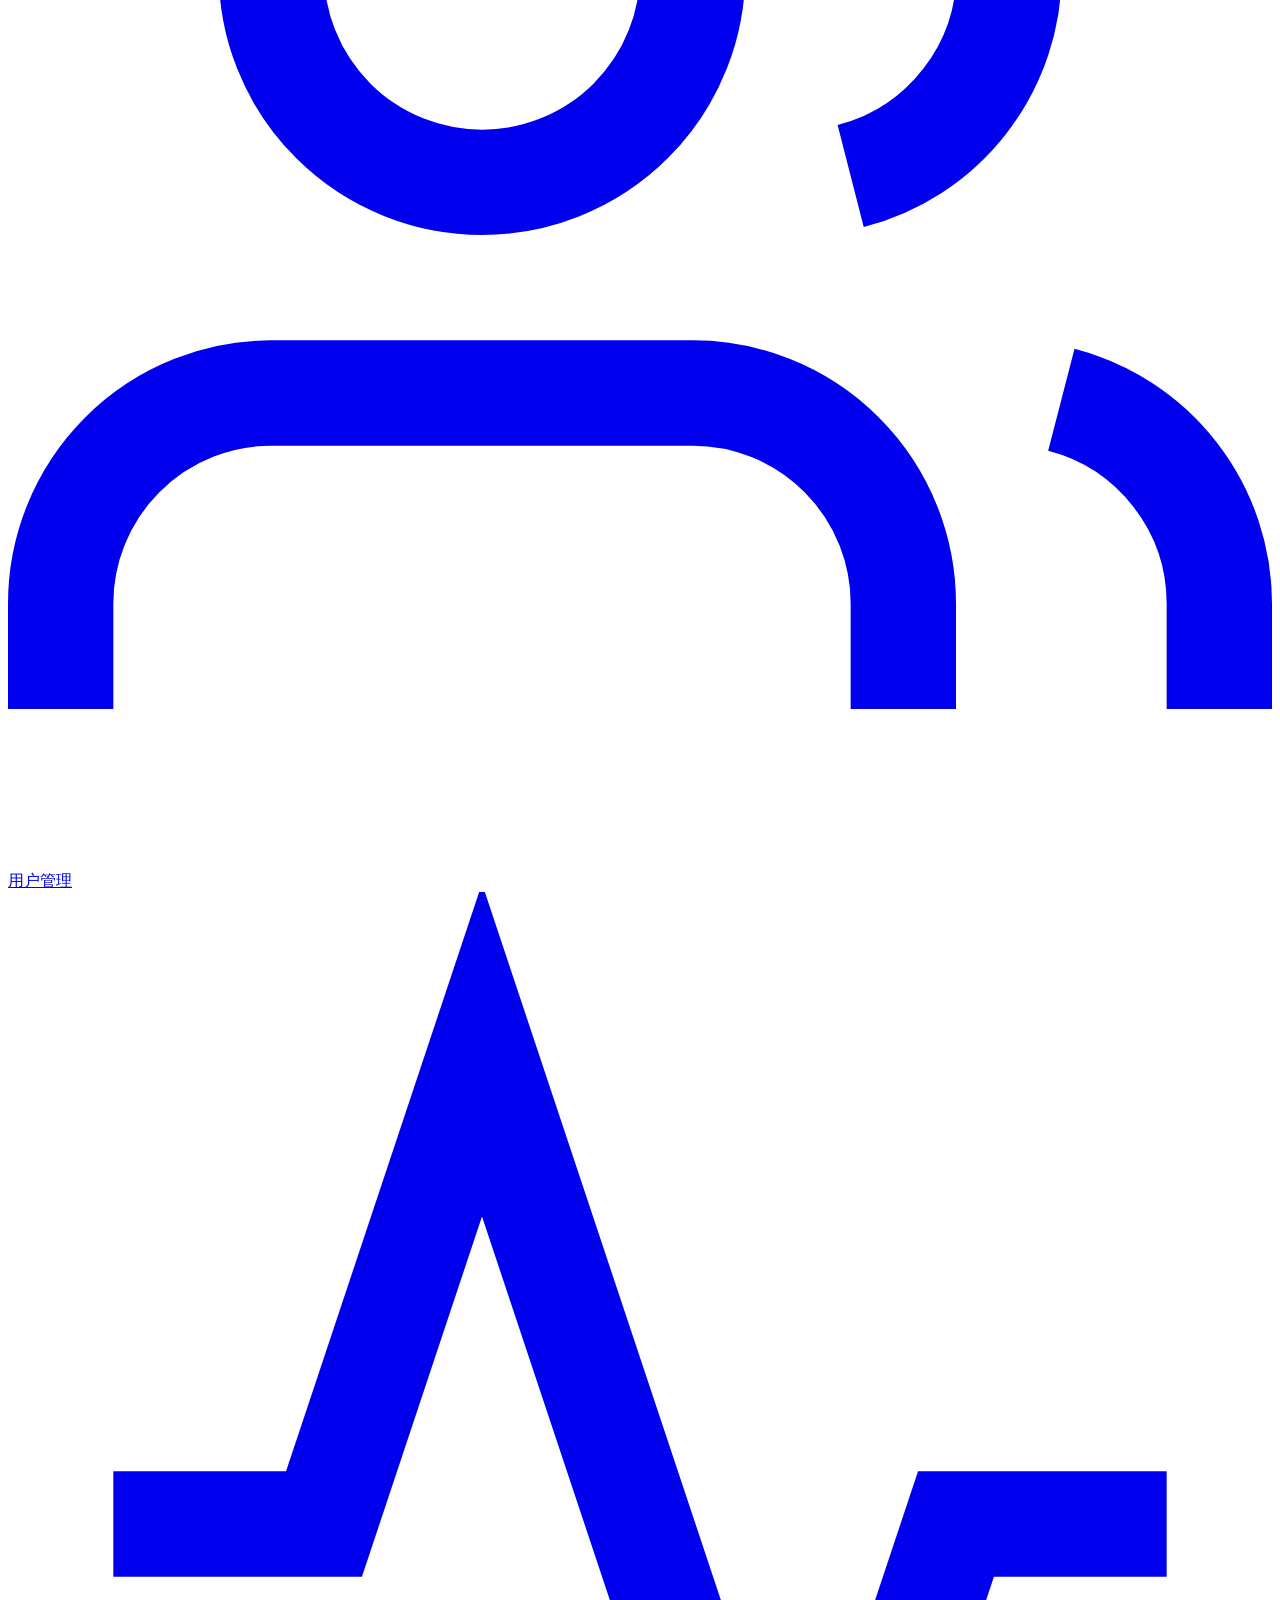
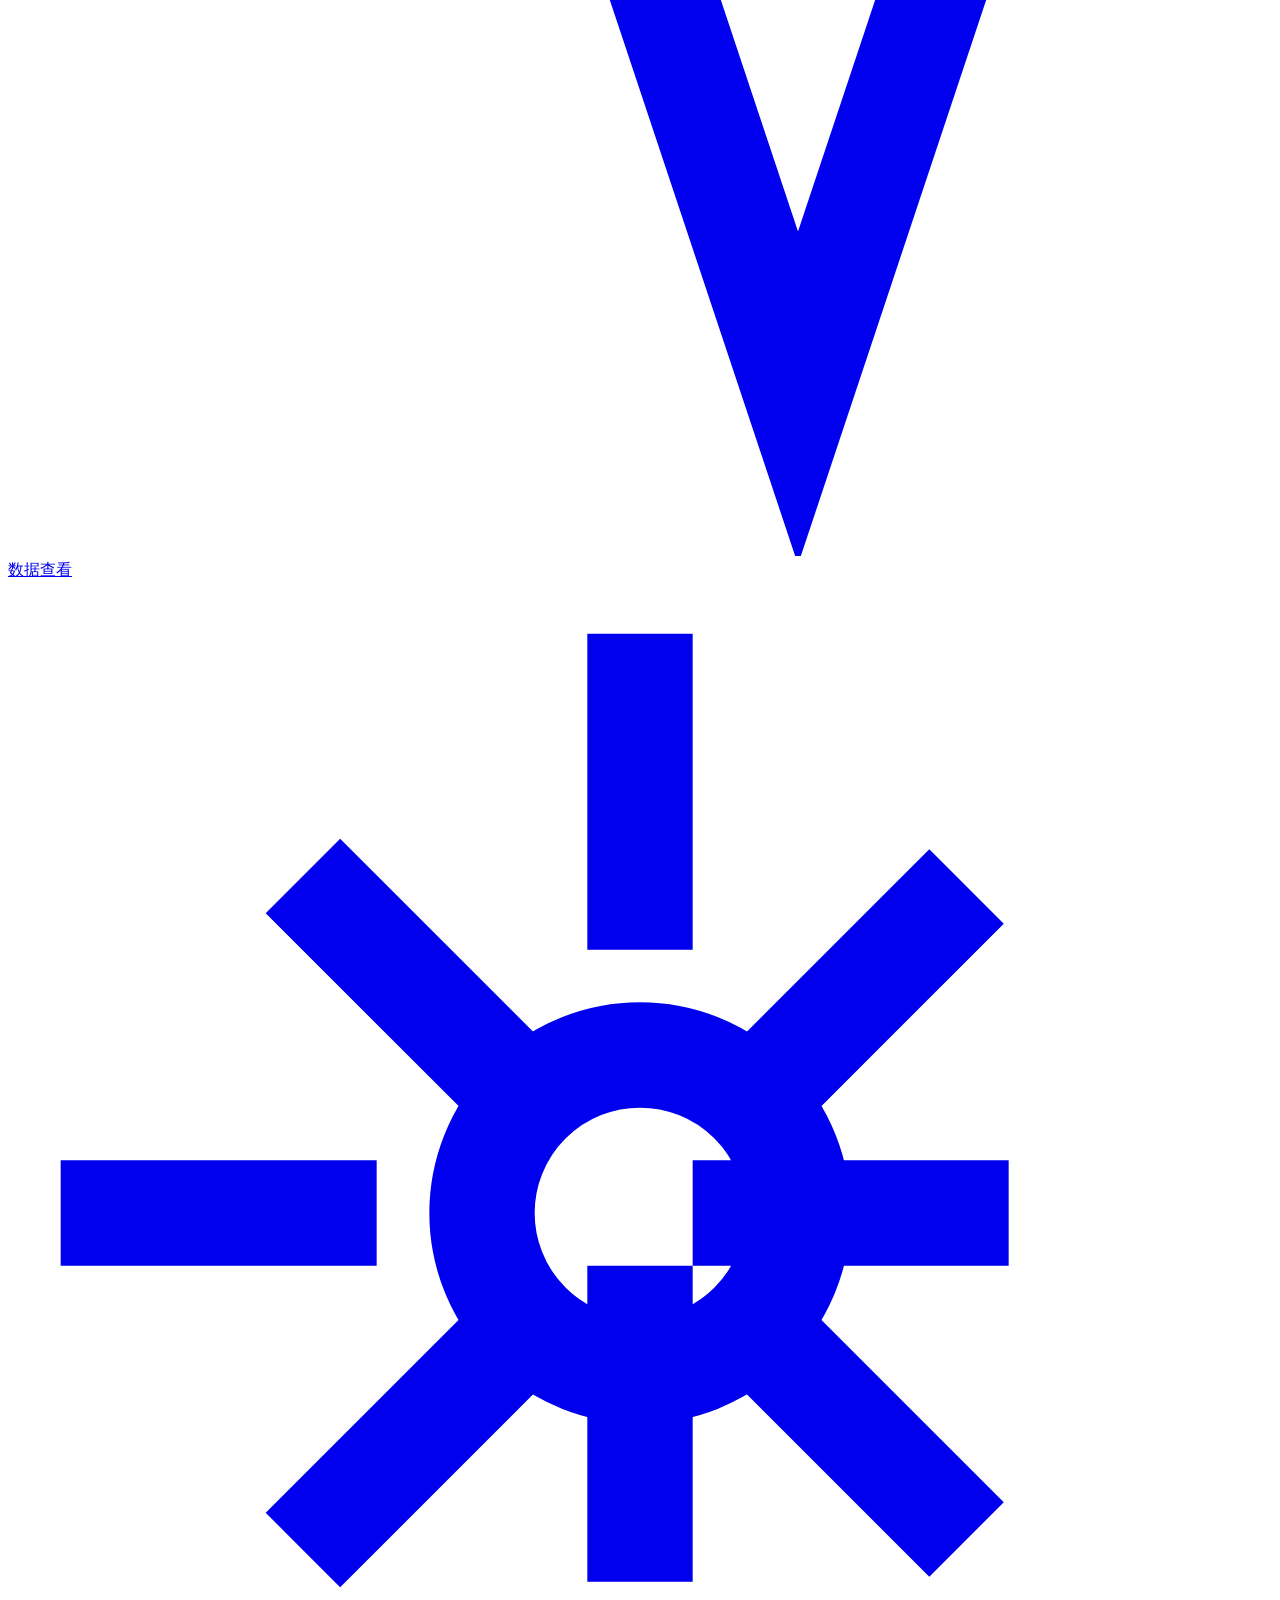
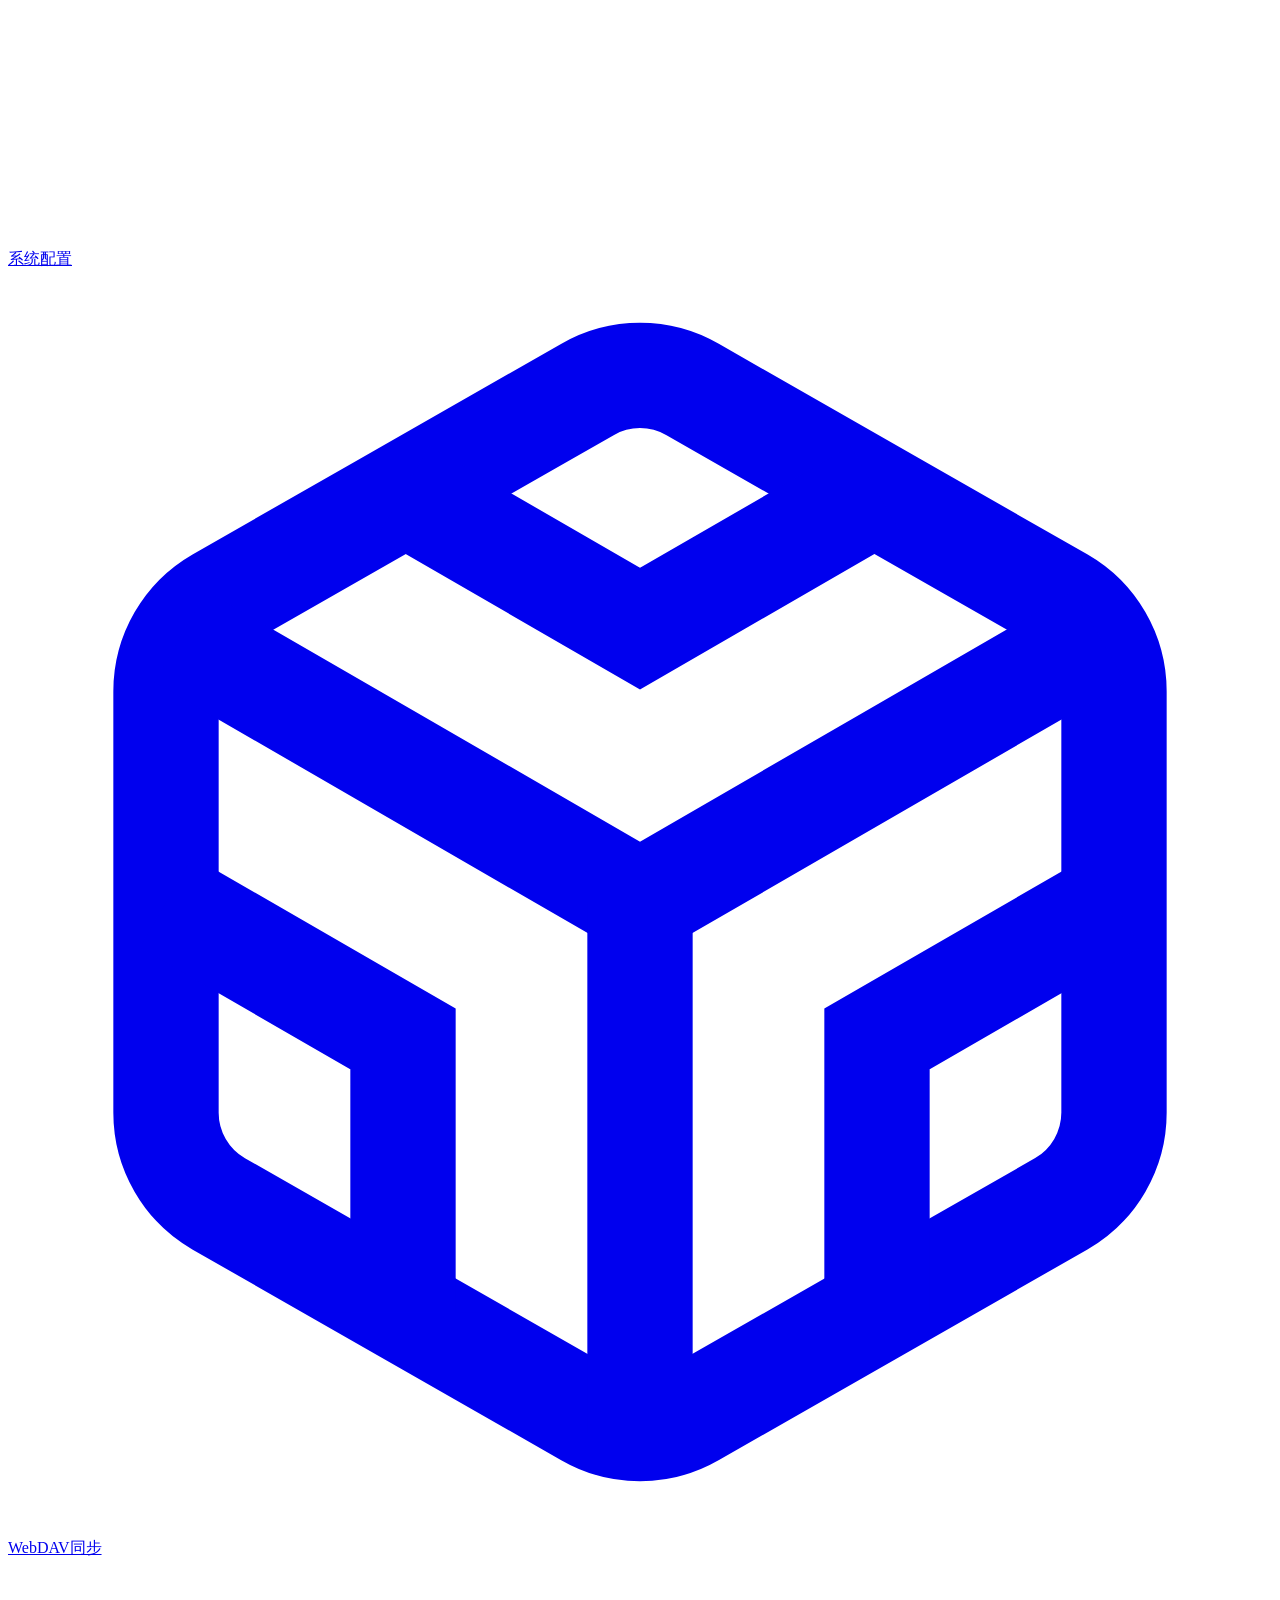
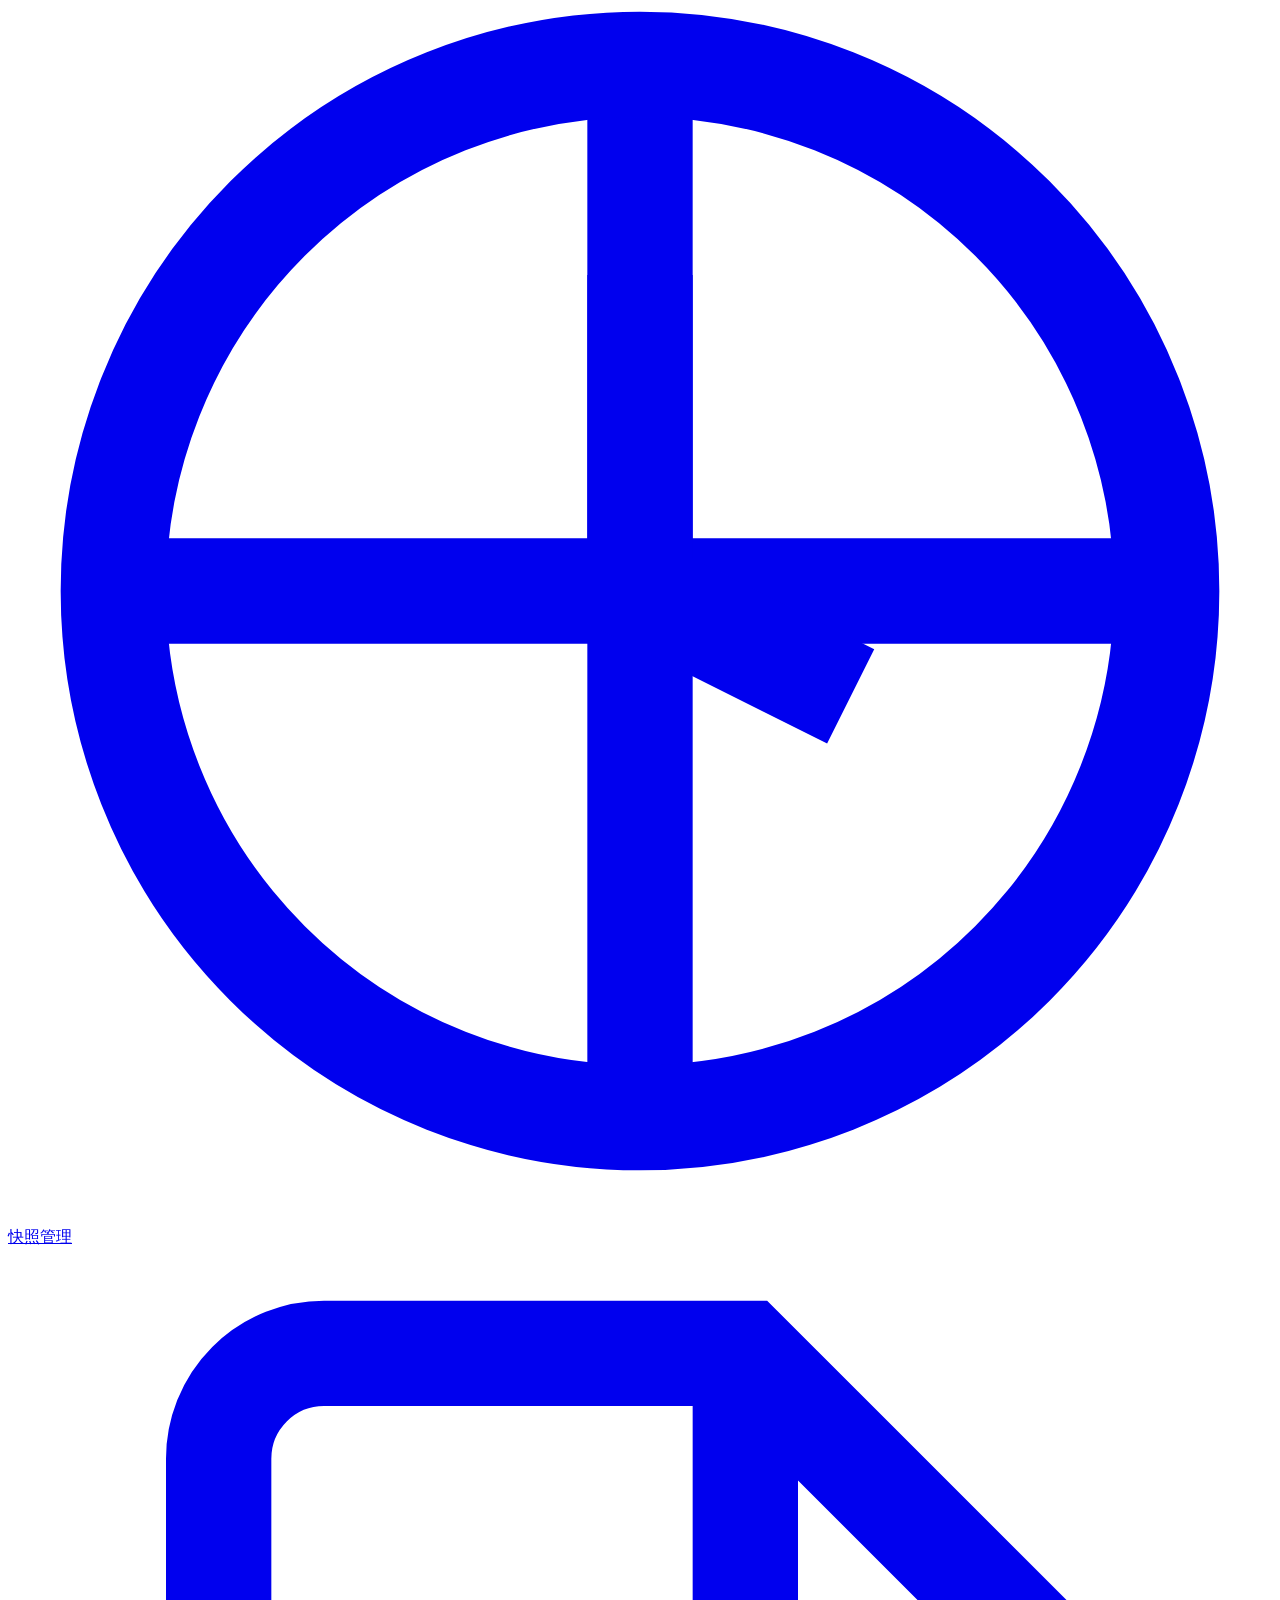
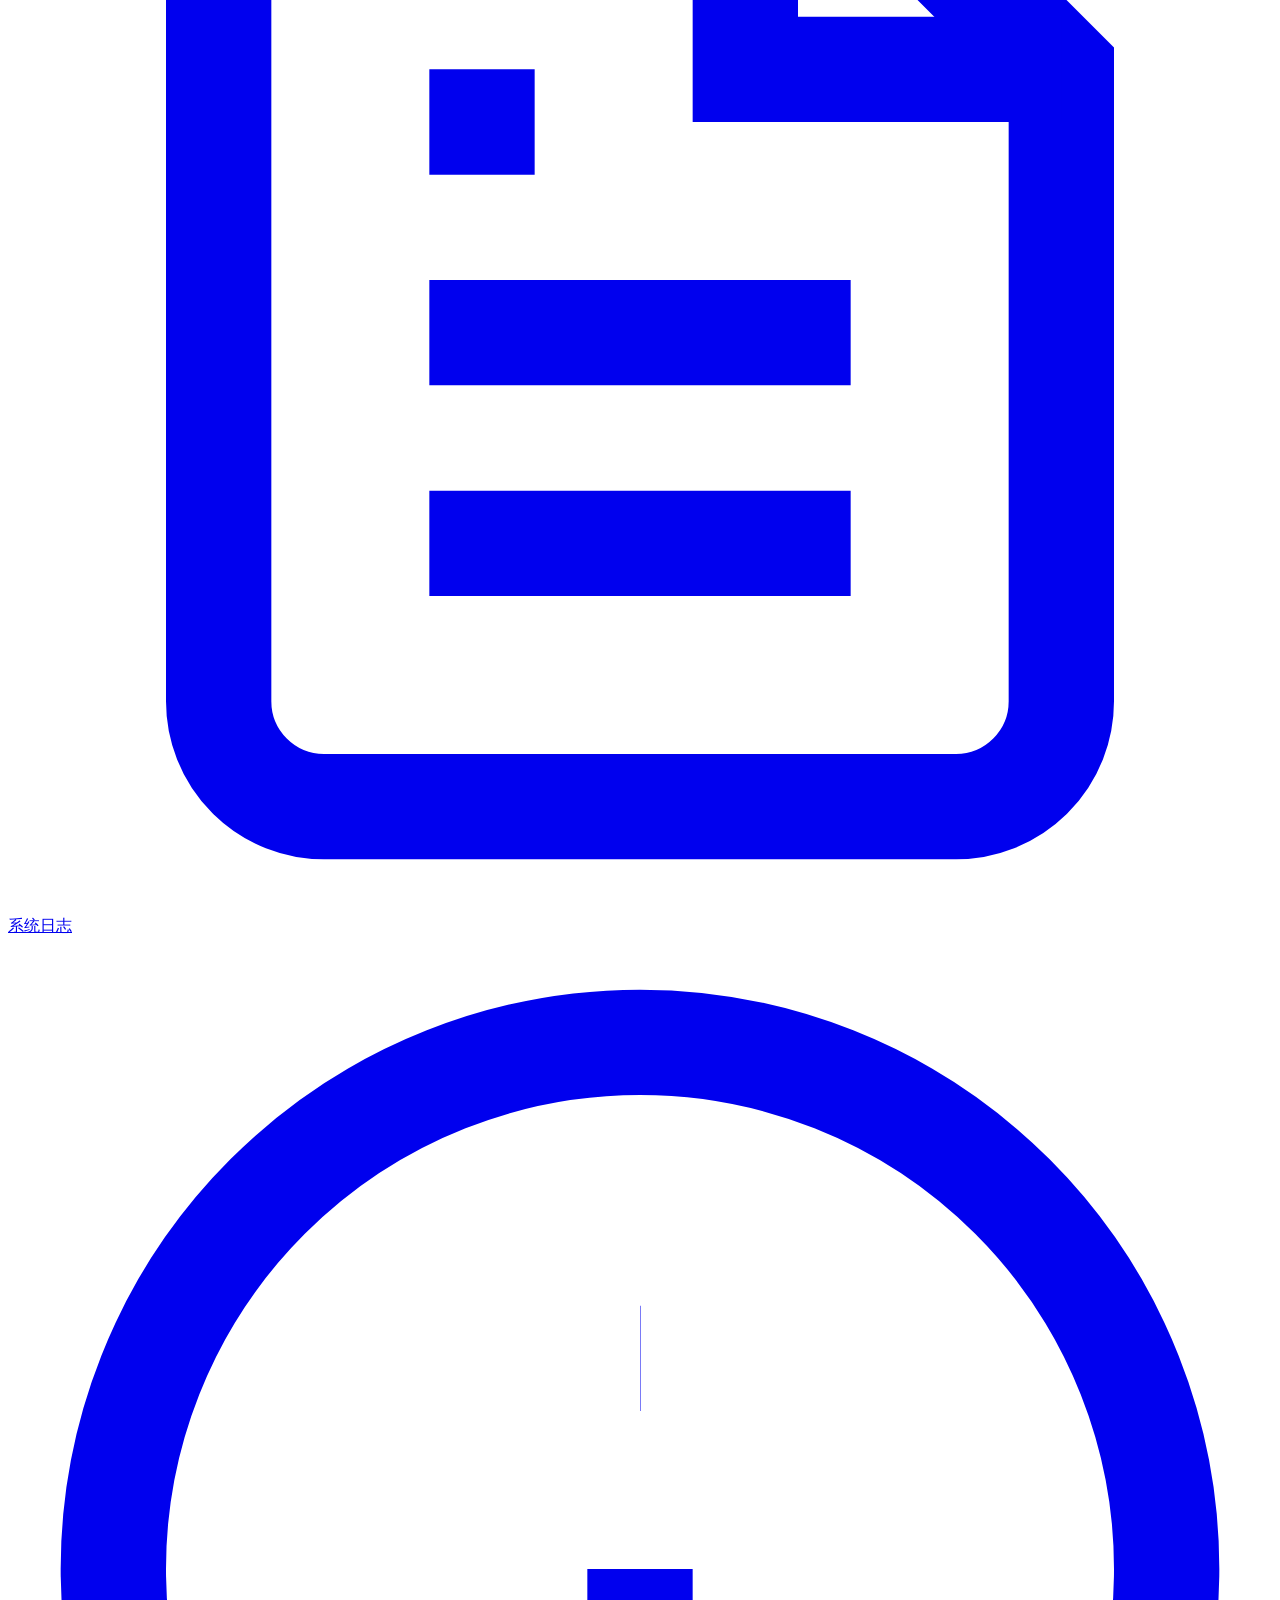
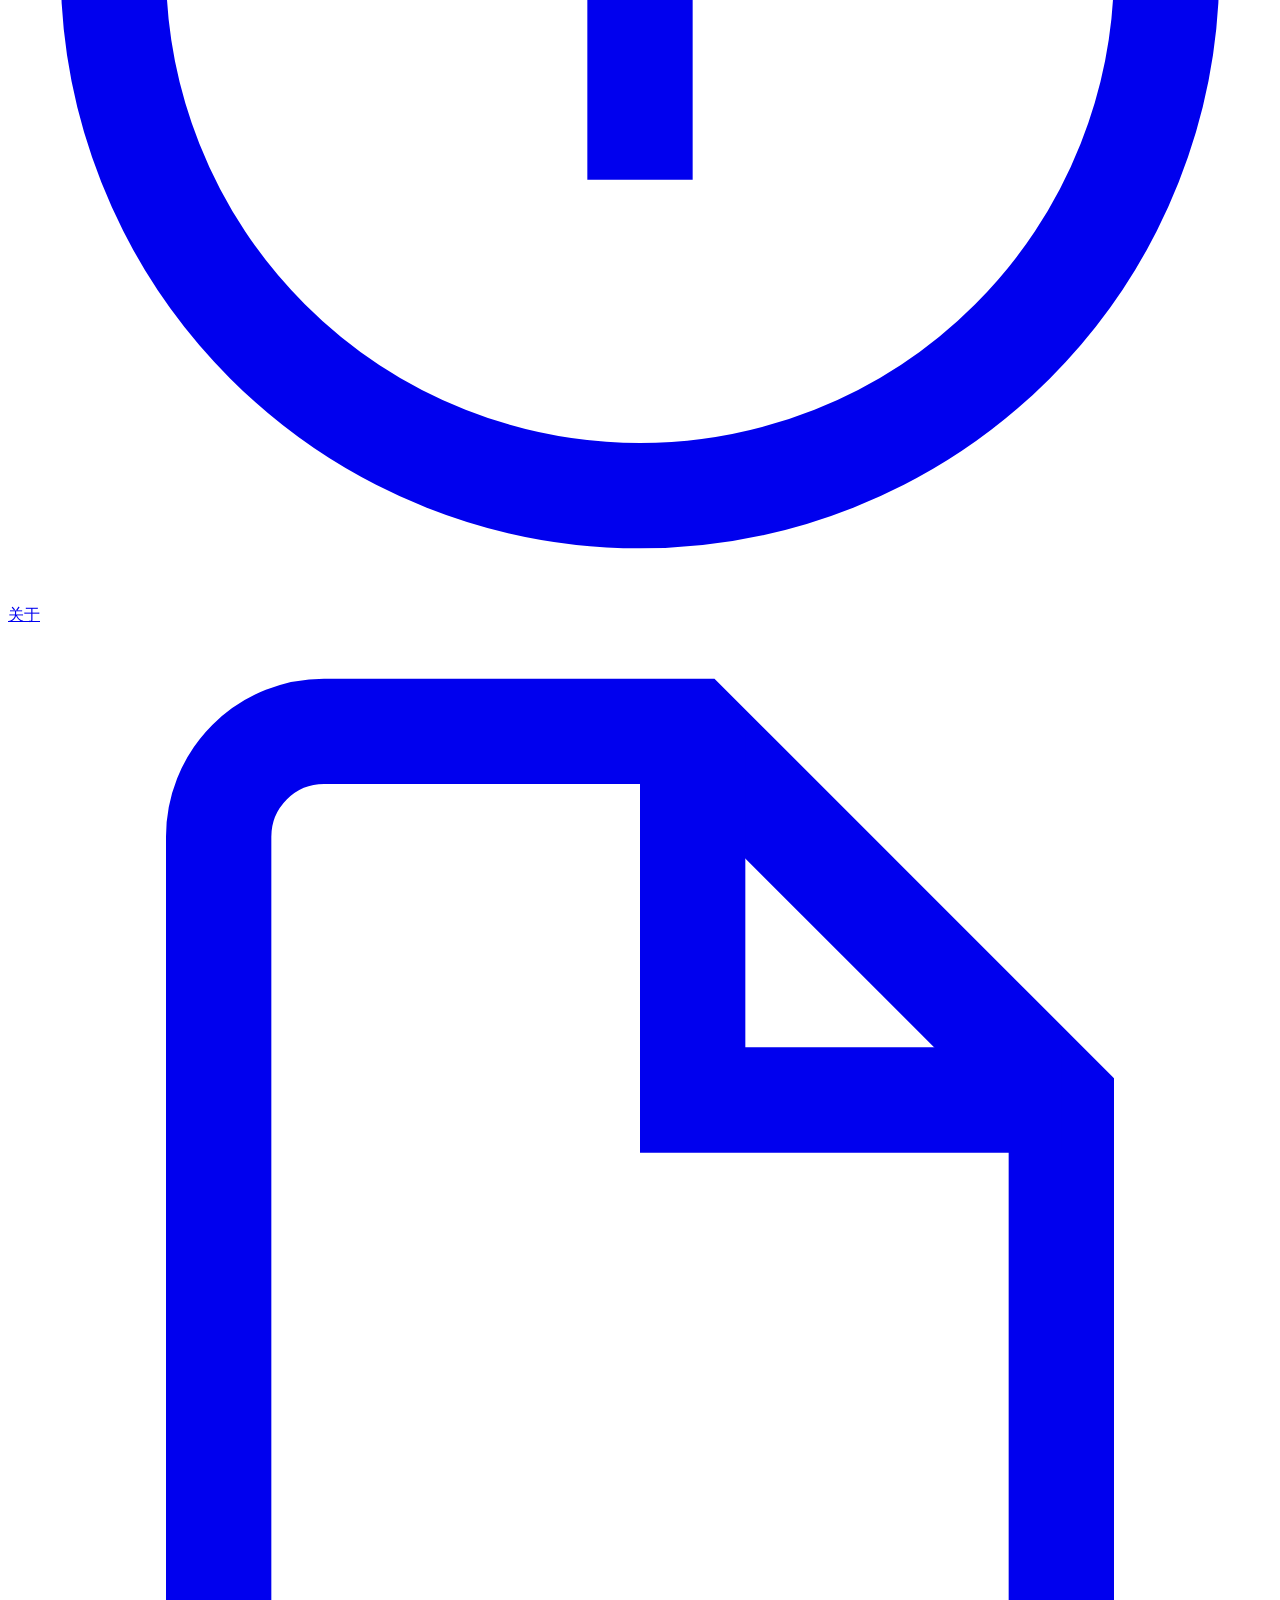
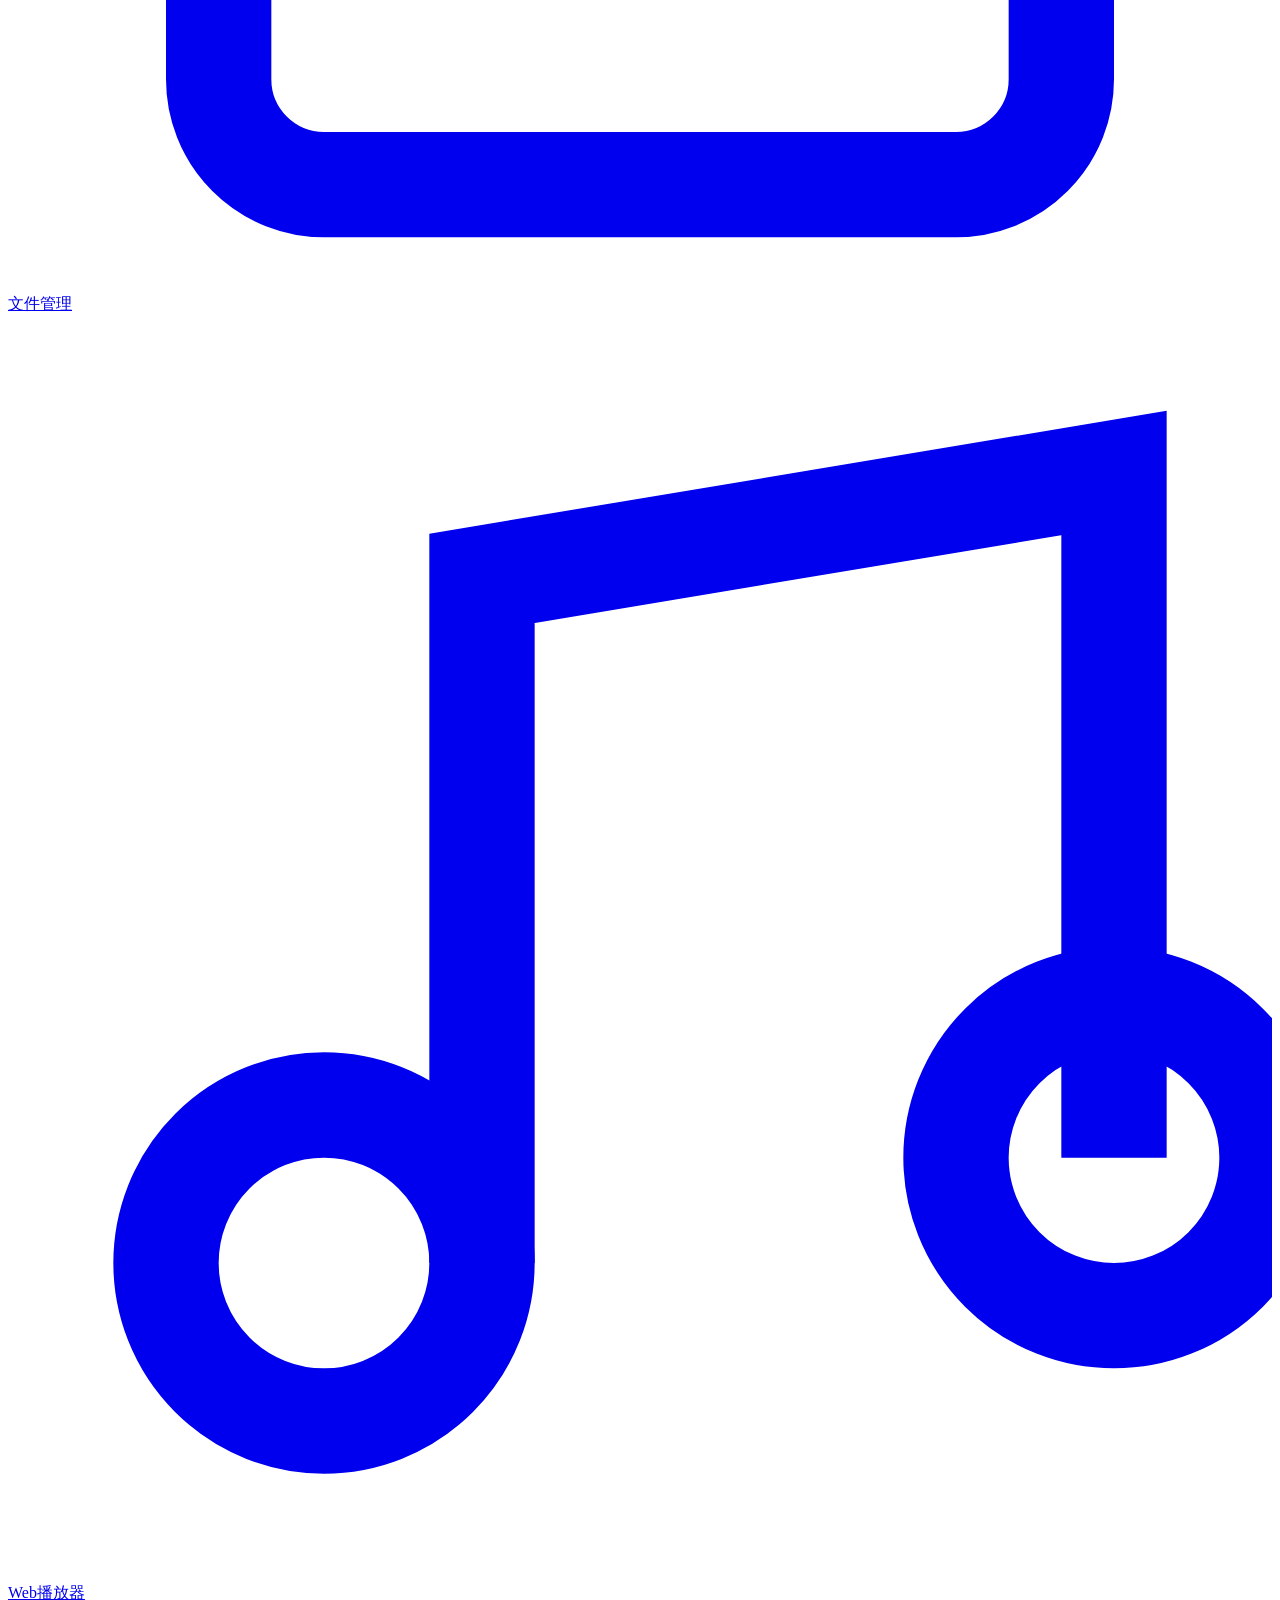
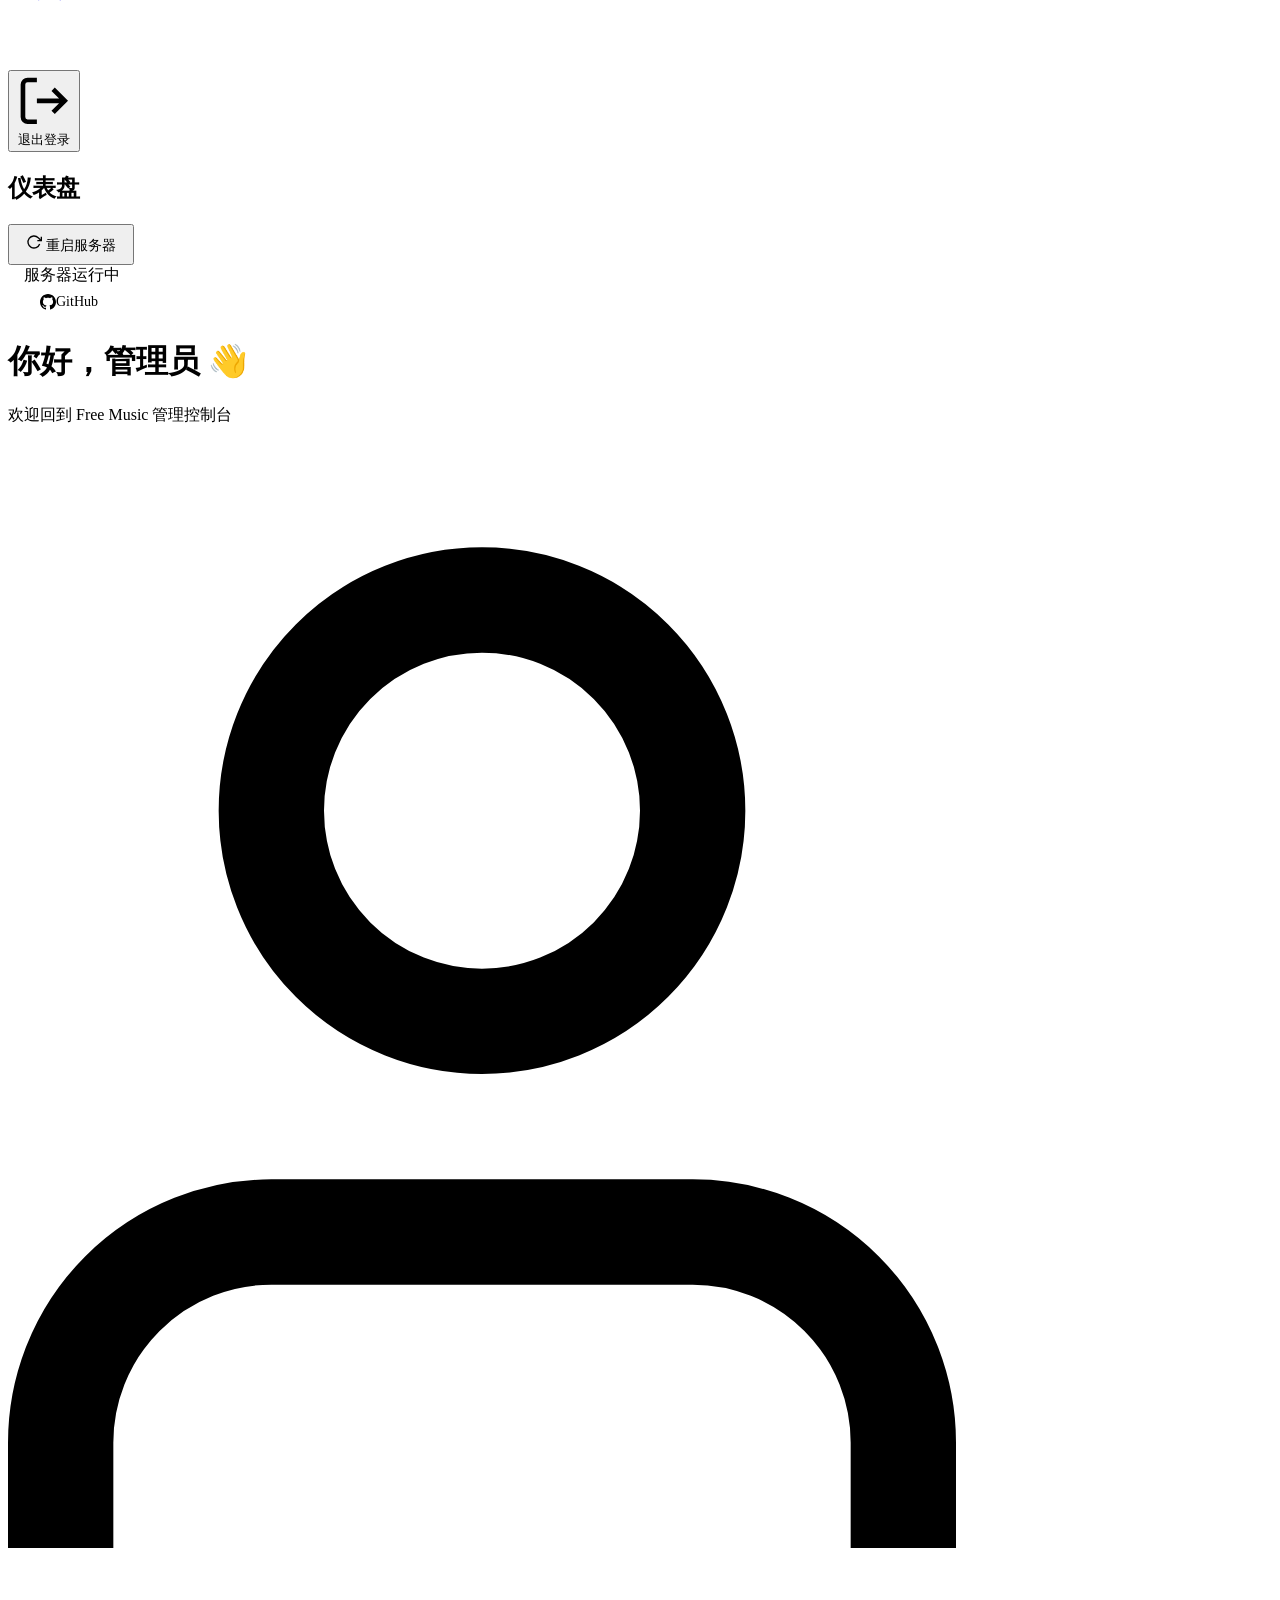
==== commit c935cce9: "feat: Free Music 模式改造 - 源管理仅管理员可见可改，公共 _open 共享；用户级自定义源下线 - /api/* 中央鉴权门禁，未登录全部 401（白名单除外） - 默认关闭服务器" ====
--- a/public/index.html
+++ b/public/index.html
@@ -4,7 +4,7 @@
 <head>
     <meta charset="UTF-8">
     <meta name="viewport" content="width=device-width, initial-scale=1.0">
-    <title>Freeserver - 管理控制台</title>
+    <title>Free Music - 管理控制台</title>
     <!-- Config MUST be loaded before PostHog -->
     <script>
         (function () {
@@ -27,18 +27,22 @@
     <link rel="stylesheet" href="style.css">
     <link rel="icon" href="icon.svg" type="image/svg+xml">
     <link rel="manifest" href="manifest.json">
-    
-    <!-- jsDelivr + GitHub CDN -->
-    <!-- marked.js -->
-    <script src="https://cdn.jsdelivr.net/gh/Chinafree/Freeserver@main/public/music/js/marked.min.js"
-            crossorigin="anonymous"></script>
-    <script>window.marked||document.write('<script src="vendor/js/marked.min.js"><\/script>')</script>
-    
-    <!-- Tailwind CSS -->
-    <script src="https://cdn.jsdelivr.net/gh/Chinafree/Freeserver@main/public/music/assets/tailwindcss.js"
-            crossorigin="anonymous"></script>
-    <script>window.tailwindcss||document.write('<script src="music/assets/tailwindcss.js"><\/script>')</script>
-    
+    <script>
+        if ('serviceWorker' in navigator) {
+            window.addEventListener('load', () => {
+                // 使用相对路径，它会自动基于 <base> 路径解析
+                navigator.serviceWorker.register('sw.js')
+                    .then(registration => {
+                        console.log('ServiceWorker registration successful');
+                    })
+                    .catch(err => {
+                        console.log('ServiceWorker registration failed: ', err);
+                    });
+            });
+        }
+    </script>
+    <script src="vendor/js/marked.min.js"></script>
+    <script src="music/assets/tailwindcss.js"></script>
     <script>
         tailwind.config = {
             corePlugins: {
@@ -46,20 +50,7 @@
             }
         }
     </script>
-    
-    <!-- FontAwesome -->
-    <link rel="stylesheet" href="https://cdn.jsdelivr.net/gh/Chinafree/Freeserver@main/public/music/assets/fontawesome/css/all.min.css"
-          crossorigin="anonymous">
-    <script>
-        (function(){
-            var link = document.createElement('link');
-            link.rel = 'stylesheet';
-            link.href = 'https://cdn.jsdelivr.net/gh/Chinafree/Freeserver@main/public/music/assets/fontawesome/css/all.min.css';
-            link.onerror = function(){ this.href = 'music/assets/fontawesome/css/all.min.css'; };
-            document.head.appendChild(link);
-        })();
-    </script>
-    
+    <link rel="stylesheet" href="music/assets/fontawesome/css/all.min.css">
     <script src="js/ui-utils.js"></script>
     <script src="js/notification-engine.js"></script>
     <link href="vendor/fonts/inter.css" rel="stylesheet">
@@ -73,23 +64,12 @@
                 <svg class="logo-icon" viewBox="0 0 24 24" fill="none" stroke="currentColor" stroke-width="2">
                     <path d="M9 18V5l12-2v13M6 15v8m6-8v8" />
                 </svg>
-                <h1>Free Music Server</h1>
+                <h1>Free Music</h1>
             </div>
             <p class="login-subtitle">管理控制台</p>
-            
-            <!-- 醒目的播放器导航按钮 -->
-            <a href="/music" class="btn-player" id="player-nav-btn">
-                <svg viewBox="0 0 24 24" fill="none" stroke="currentColor" stroke-width="2">
-                    <path d="M9 18V5l12-2v13"></path>
-                    <circle cx="6" cy="18" r="3"></circle>
-                    <circle cx="21" cy="16" r="3"></circle>
-                </svg>
-                <span>🎵 进入音乐播放器</span>
-            </a>
-            
             <input type="password" id="access-password" placeholder="请输入访问密码" autocomplete="off" />
             <button id="login-btn" class="btn-primary">
-                <span>登录管理控制台</span>
+                <span>登录</span>
             </button>
             <p id="login-error" class="error-msg"></p>
         </div>
@@ -104,7 +84,7 @@
                 <div style="display: flex; align-items: center;">
                     <img src="/icon.svg" class="logo-icon" alt="Logo"
                         style="width: 32px; height: 32px; margin-right: 8px;">
-                    <h2>LX Sync</h2>
+                    <h2>Free Music</h2>
                 </div>
                 <div id="sidebar-version"
                     style="font-size: 0.7rem; color: rgba(255, 255, 255, 0.4); margin-left: 40px; margin-top: 2px;">
@@ -284,7 +264,7 @@
                 <div id="view-dashboard" class="view active">
                     <div class="welcome-section">
                         <h1><span id="greeting-text" class="greeting-text">你好</span>，管理员 👋</h1>
-                        <p id="dashboard-date">欢迎回到 LX Sync Server 管理控制台</p>
+                        <p id="dashboard-date">欢迎回到 Free Music 管理控制台</p>
                     </div>
 
                     <div class="stats-grid">
@@ -523,7 +503,8 @@
                             </div>
                             <div class="col-name">用户名</div>
                             <div class="col-password">密码</div>
-                            <div class="col-active-time">最后活跃</div>
+                            <div class="col-role">角色</div>
+                            <div class="col-active">活跃时间</div>
                             <div class="col-status">状态</div>
                             <div class="col-actions">操作</div>
                         </div>
@@ -589,7 +570,7 @@
                                 <div class="config-field">
                                     <label class="config-label">服务器名称</label>
                                     <input type="text" name="serverName" class="form-input config-input"
-                                        placeholder="LX Sync Server" />
+                                        placeholder="Free Music" />
                                 </div>
                                 <div class="config-field">
                                     <label class="config-label">最大快照数</label>
--- a/public/style.css
+++ b/public/style.css
@@ -139,53 +139,6 @@
     transform: translateY(0);
 }
 
-/* 播放器导航按钮 */
-.btn-player {
-    width: 100%;
-    padding: 1rem 1.5rem;
-    background: linear-gradient(135deg, #10b981, #059669);
-    color: white;
-    border: none;
-    border-radius: 12px;
-    font-size: 1rem;
-    font-weight: 600;
-    cursor: pointer;
-    transition: all 0.3s cubic-bezier(0.4, 0, 0.2, 1);
-    display: flex;
-    align-items: center;
-    justify-content: center;
-    gap: 0.75rem;
-    box-shadow: 0 4px 16px rgba(16, 185, 129, 0.3);
-    white-space: nowrap;
-    text-decoration: none;
-    margin-bottom: 1.5rem;
-    animation: pulse 2s ease-in-out infinite;
-}
-
-.btn-player:hover {
-    transform: translateY(-3px);
-    box-shadow: 0 10px 25px rgba(16, 185, 129, 0.5);
-    filter: brightness(1.1);
-}
-
-.btn-player:active {
-    transform: translateY(0);
-}
-
-.btn-player svg {
-    width: 22px;
-    height: 22px;
-}
-
-@keyframes pulse {
-    0%, 100% {
-        box-shadow: 0 4px 16px rgba(16, 185, 129, 0.3);
-    }
-    50% {
-        box-shadow: 0 6px 24px rgba(16, 185, 129, 0.5);
-    }
-}
-
 .btn-secondary {
     padding: 0.875rem 1.5rem;
     background: rgba(255, 255, 255, 0.08);
@@ -2450,8 +2403,8 @@
 
 .users-table-header {
     display: grid;
-    grid-template-columns: 80px 2fr 1.5fr 1.5fr 140px 100px;
-    gap: 1.5rem;
+    grid-template-columns: 40px 2fr 1.5fr 100px 140px 80px 60px;
+    gap: 1rem;
     padding: 1rem 1.5rem;
     margin: 0 1rem 0.75rem;
     background: rgba(255, 255, 255, 0.03);
@@ -2466,8 +2419,8 @@
 
 .user-row {
     display: grid;
-    grid-template-columns: 80px 2fr 1.5fr 1.5fr 140px 100px;
-    gap: 1.5rem;
+    grid-template-columns: 40px 2fr 1.5fr 100px 140px 80px 60px;
+    gap: 1rem;
     padding: 1rem 1.5rem;
     margin: 0 1rem 0.5rem;
     background: var(--glass-bg);
@@ -2476,6 +2429,10 @@
     align-items: center;
     transition: all 0.3s cubic-bezier(0.4, 0, 0.2, 1);
     box-shadow: var(--shadow-sm);
+}
+
+.user-row.user-disabled {
+    opacity: 0.55;
 }
 
 .user-row:hover {
@@ -2546,18 +2503,6 @@
     border: 1px solid rgba(16, 185, 129, 0.2);
 }
 
-.status-badge.moderate {
-    background: rgba(245, 158, 11, 0.1);
-    color: var(--accent-warning);
-    border: 1px solid rgba(245, 158, 11, 0.2);
-}
-
-.status-badge.inactive {
-    background: rgba(239, 68, 68, 0.1);
-    color: var(--accent-danger);
-    border: 1px solid rgba(239, 68, 68, 0.2);
-}
-
 .status-badge.active::before {
     content: '';
     width: 6px;
@@ -2568,22 +2513,6 @@
     animation: pulse-dot-active 2s infinite;
 }
 
-.status-badge.moderate::before {
-    content: '';
-    width: 6px;
-    height: 6px;
-    background: var(--accent-warning);
-    border-radius: 50%;
-}
-
-.status-badge.inactive::before {
-    content: '';
-    width: 6px;
-    height: 6px;
-    background: var(--accent-danger);
-    border-radius: 50%;
-}
-
 @keyframes pulse-dot-active {
     0% {
         transform: scale(1);
@@ -2599,20 +2528,6 @@
         transform: scale(1);
         opacity: 1;
     }
-}
-
-/* 活跃时间列样式 */
-.col-active-time {
-    font-family: inherit;
-    color: var(--text-secondary);
-    display: flex;
-    align-items: center;
-    gap: 0.5rem;
-}
-
-.active-time-text {
-    font-size: 0.875rem;
-    color: var(--text-primary);
 }
 
 /* 密码列样式 */
@@ -2758,6 +2673,126 @@
 .col-actions .btn-delete svg {
     width: 16px;
     height: 16px;
+}
+
+/* =============== [Free Music] 用户角色/活跃时间/状态开关 =============== */
+.col-role {
+    display: flex;
+    align-items: center;
+    justify-content: center;
+}
+
+.role-select {
+    padding: 0.3rem 0.5rem;
+    border-radius: 8px;
+    border: 1px solid var(--glass-border);
+    background: var(--glass-bg);
+    color: var(--text-primary);
+    font-size: 0.85rem;
+    cursor: pointer;
+    transition: all 0.2s;
+}
+
+.role-select.role-admin {
+    color: #f59e0b;
+    border-color: rgba(245, 158, 11, 0.4);
+    background: rgba(245, 158, 11, 0.1);
+}
+
+.role-select.role-user {
+    color: var(--text-secondary);
+}
+
+.role-select:hover {
+    border-color: rgba(255, 255, 255, 0.3);
+}
+
+.col-active {
+    display: flex;
+    align-items: center;
+    gap: 0.5rem;
+    font-size: 0.85rem;
+    color: var(--text-secondary);
+    white-space: nowrap;
+    overflow: hidden;
+    text-overflow: ellipsis;
+}
+
+.active-dot {
+    width: 8px;
+    height: 8px;
+    border-radius: 50%;
+    flex-shrink: 0;
+}
+
+.active-dot.online {
+    background: #22c55e;
+    box-shadow: 0 0 6px rgba(34, 197, 94, 0.6);
+    animation: pulse 2s infinite;
+}
+
+.active-dot.offline {
+    background: #6b7280;
+}
+
+@keyframes pulse {
+    0%, 100% { opacity: 1; }
+    50% { opacity: 0.5; }
+}
+
+.active-text {
+    overflow: hidden;
+    text-overflow: ellipsis;
+    white-space: nowrap;
+}
+
+.col-status {
+    display: flex;
+    align-items: center;
+    justify-content: center;
+}
+
+/* iOS 风格开关 */
+.switch {
+    position: relative;
+    display: inline-block;
+    width: 40px;
+    height: 22px;
+}
+
+.switch input {
+    opacity: 0;
+    width: 0;
+    height: 0;
+}
+
+.switch .slider {
+    position: absolute;
+    cursor: pointer;
+    top: 0; left: 0; right: 0; bottom: 0;
+    background-color: #6b7280;
+    border-radius: 22px;
+    transition: 0.3s;
+}
+
+.switch .slider::before {
+    position: absolute;
+    content: "";
+    height: 18px;
+    width: 18px;
+    left: 2px;
+    bottom: 2px;
+    background-color: white;
+    border-radius: 50%;
+    transition: 0.3s;
+}
+
+.switch input:checked + .slider {
+    background-color: #22c55e;
+}
+
+.switch input:checked + .slider::before {
+    transform: translateX(18px);
 }
 
 /* =============== 快照管理 =============== */
@@ -3705,7 +3740,7 @@
         grid-template-rows: auto auto !important;
         grid-template-areas:
             "check info actions"
-            "check pwd actions" !important;
+            "check pwd  actions" !important;
         gap: 0.4rem 0.75rem !important;
         padding: 0.875rem 1rem !important;
         margin: 0 0.75rem 0.75rem !important;
@@ -3752,22 +3787,6 @@
         border-radius: 0 !important;
         margin: 0 !important;
         font-size: 0.8rem;
-        flex: 1;
-    }
-
-    .user-row .col-active-time {
-        grid-area: pwd !important;
-        display: flex !important;
-        align-items: center !important;
-        justify-content: flex-end !important;
-        gap: 0.5rem !important;
-        background: transparent !important;
-        padding: 0 !important;
-        border-radius: 0 !important;
-        margin: 0 !important;
-        font-size: 0.8rem;
-        color: var(--text-secondary) !important;
-        flex: 1;
     }
 
     .password-text {
